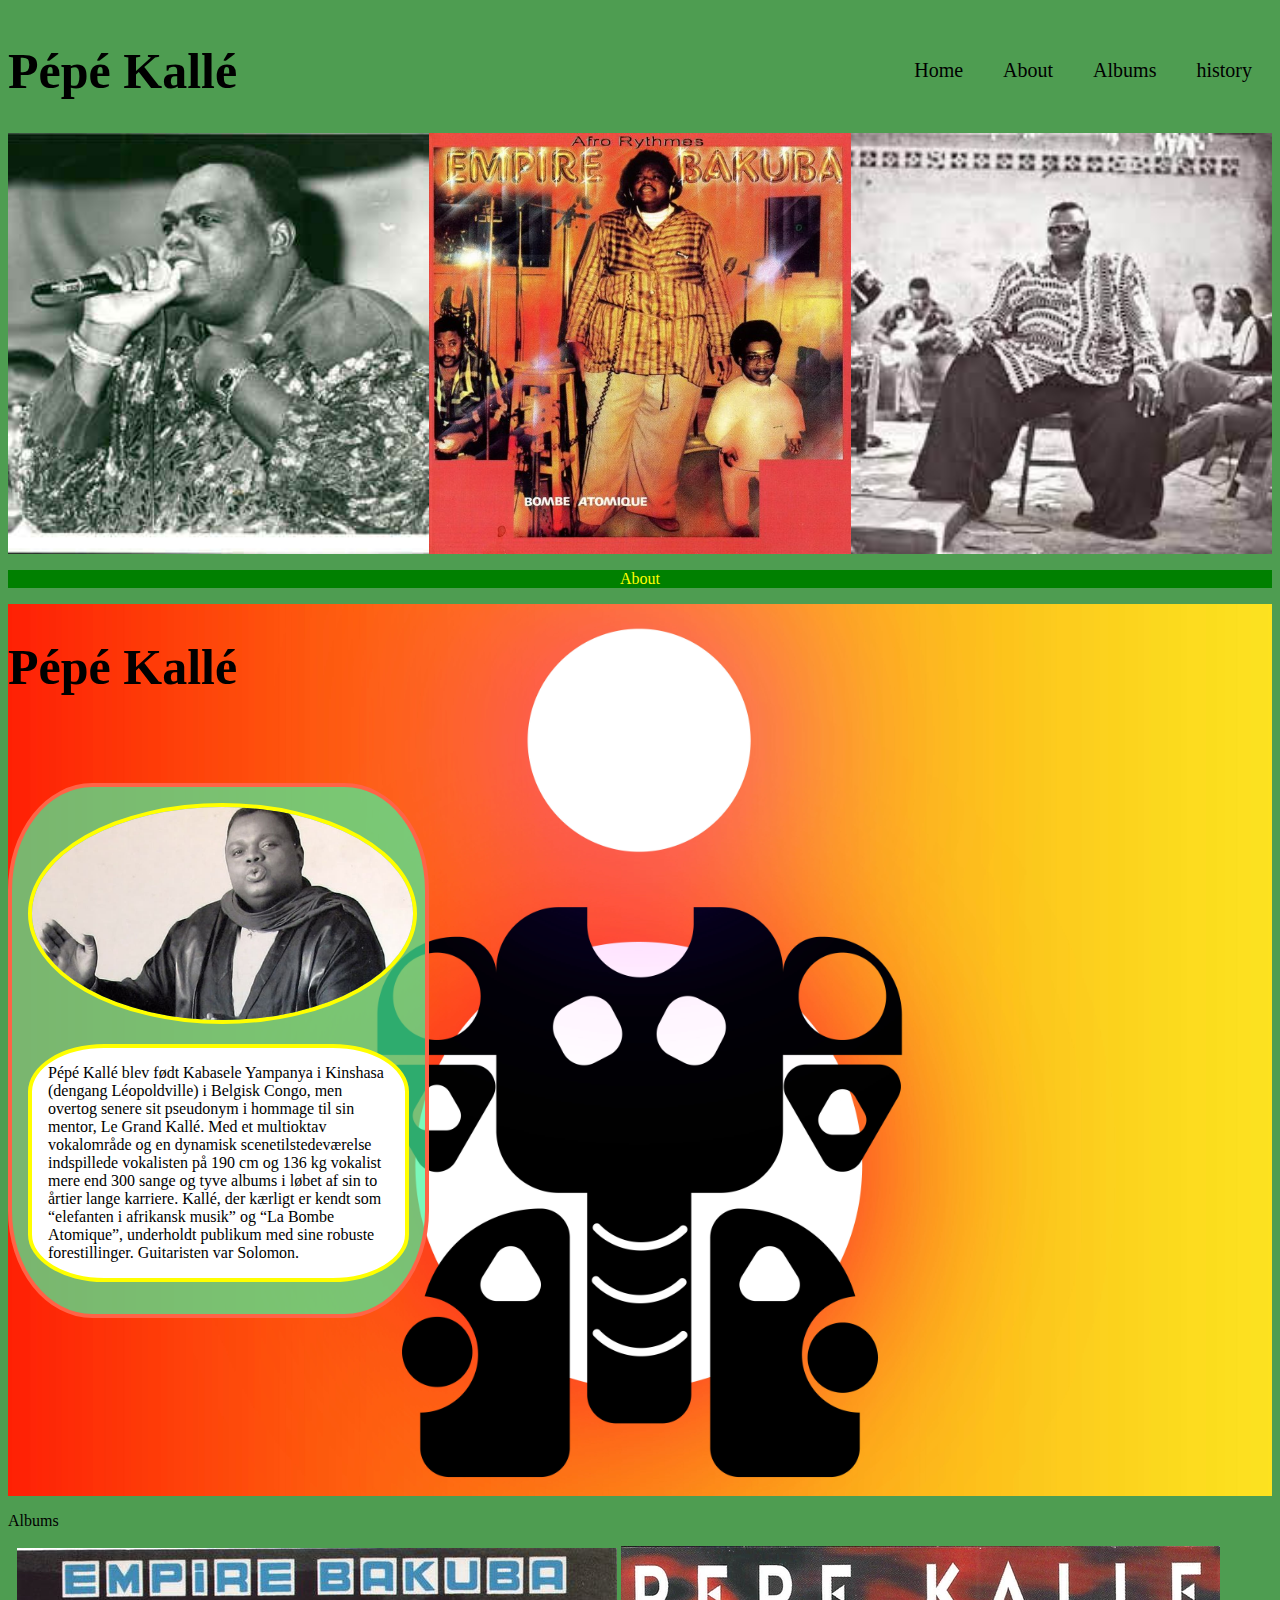
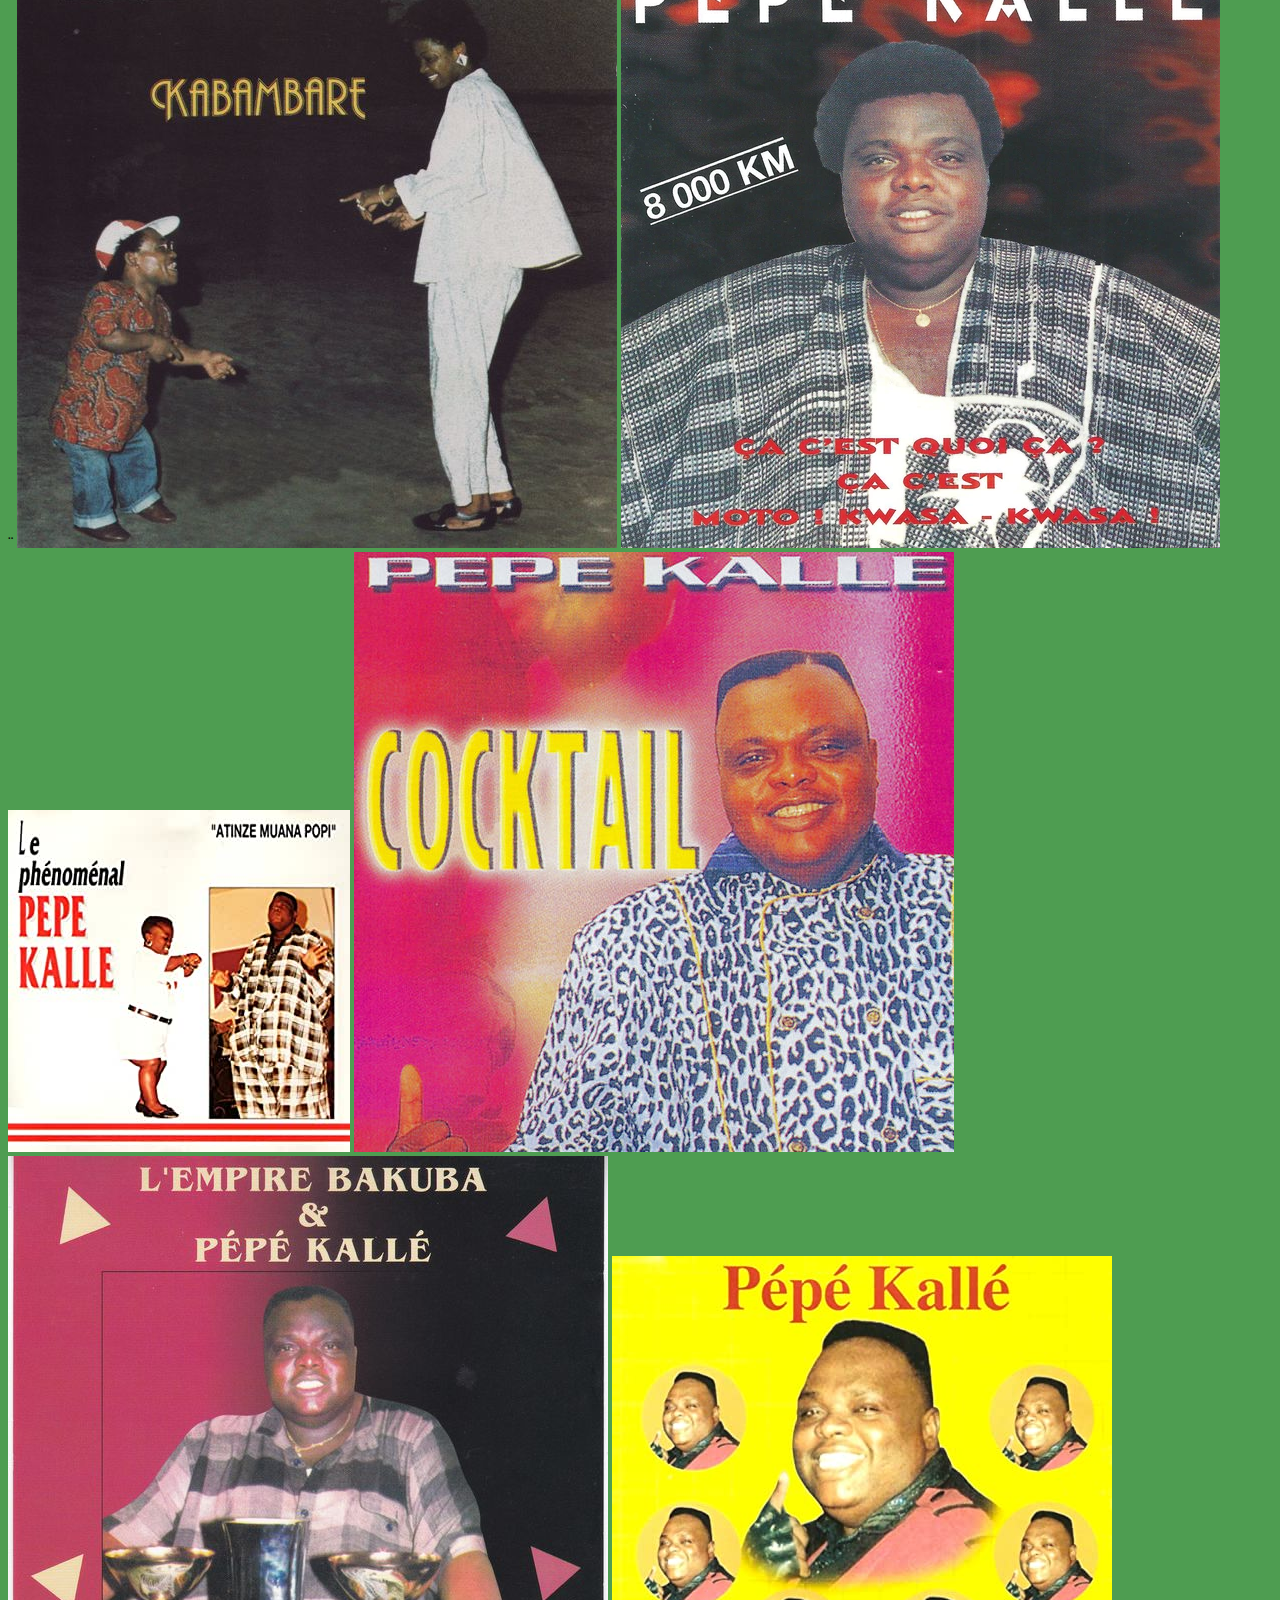
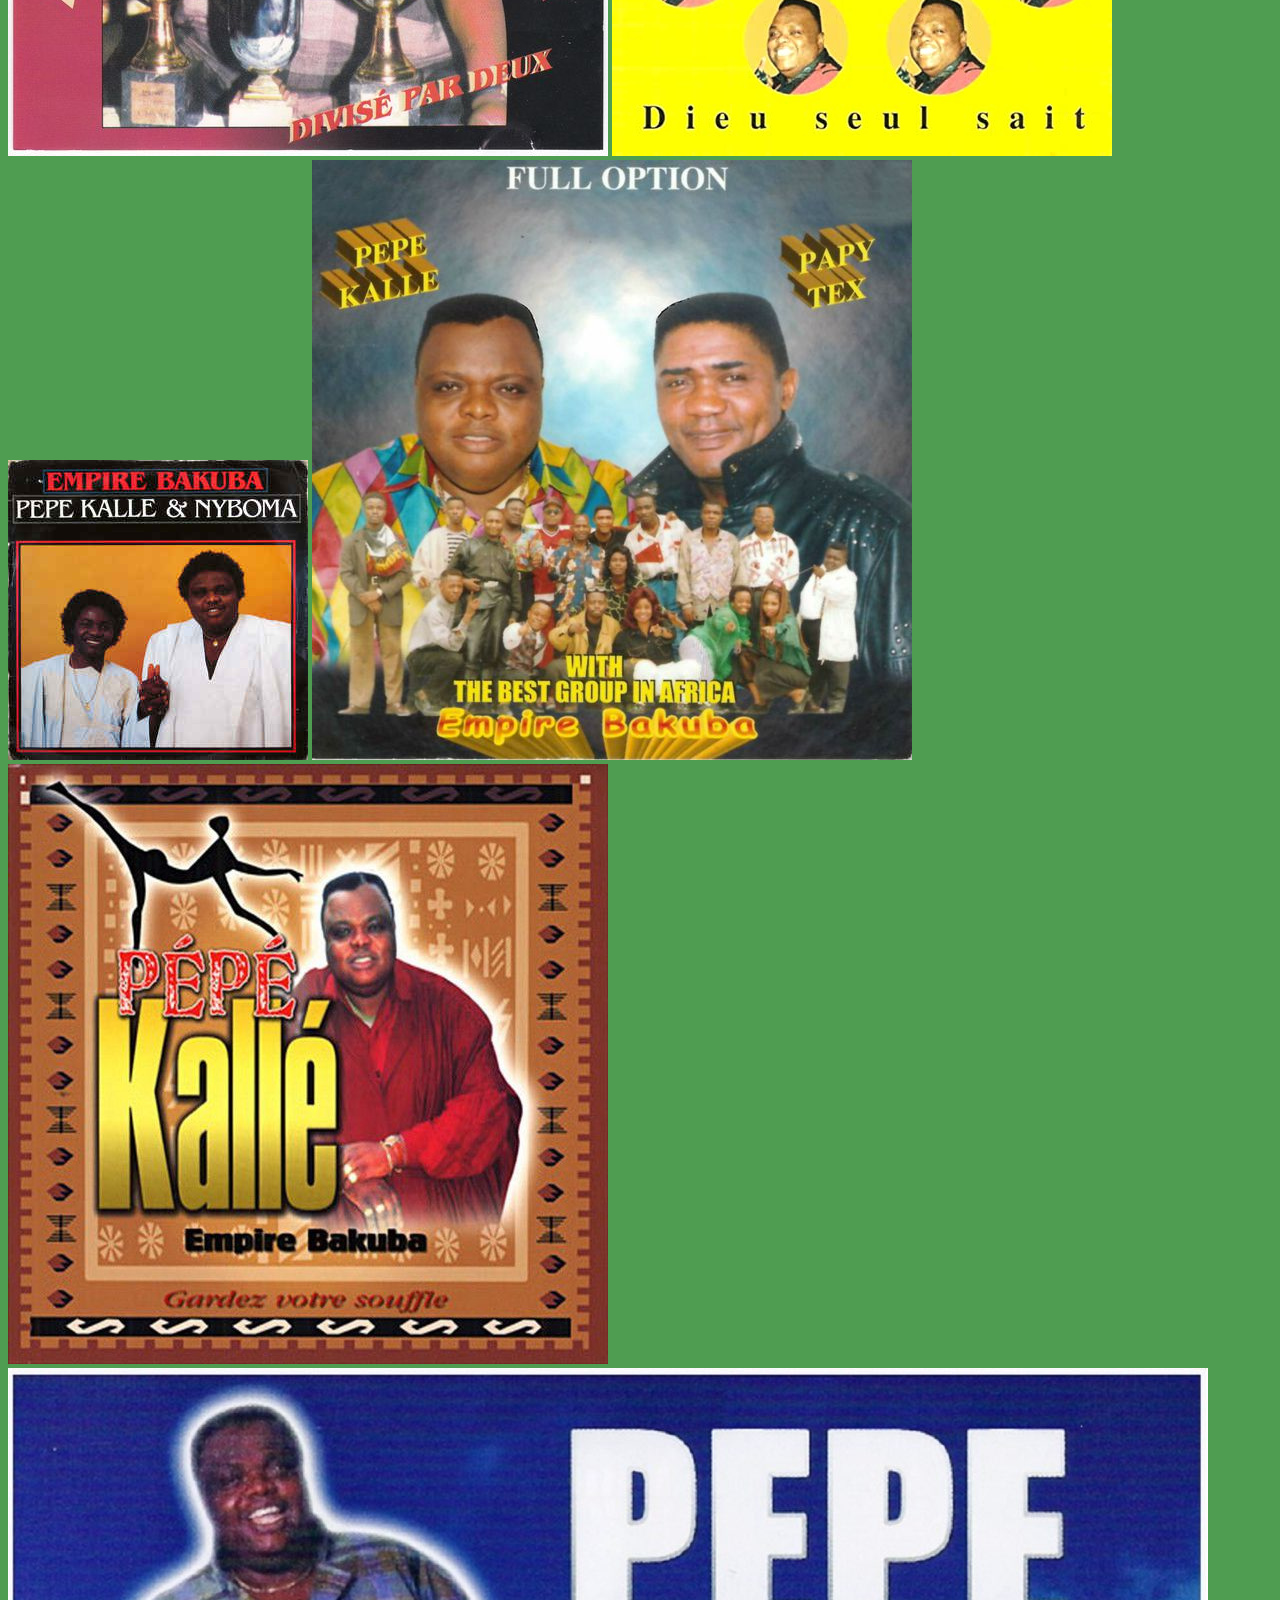
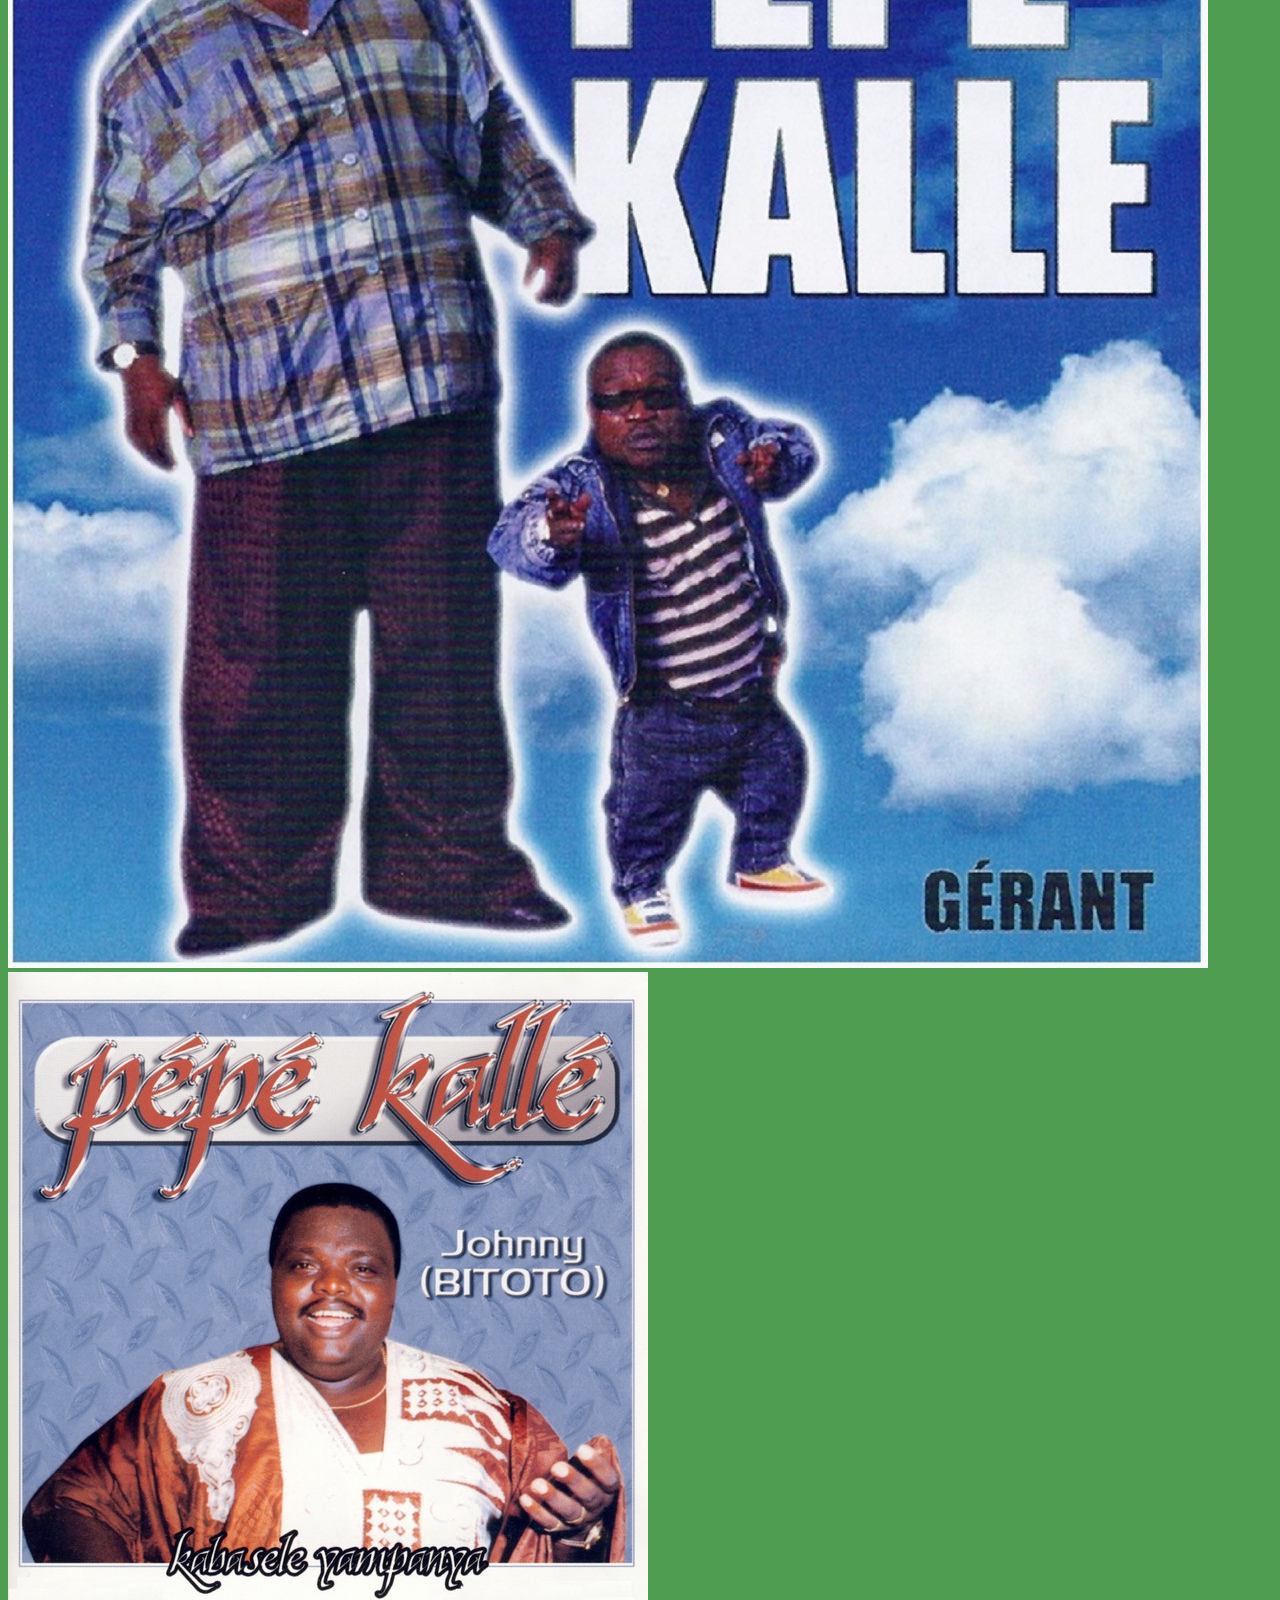
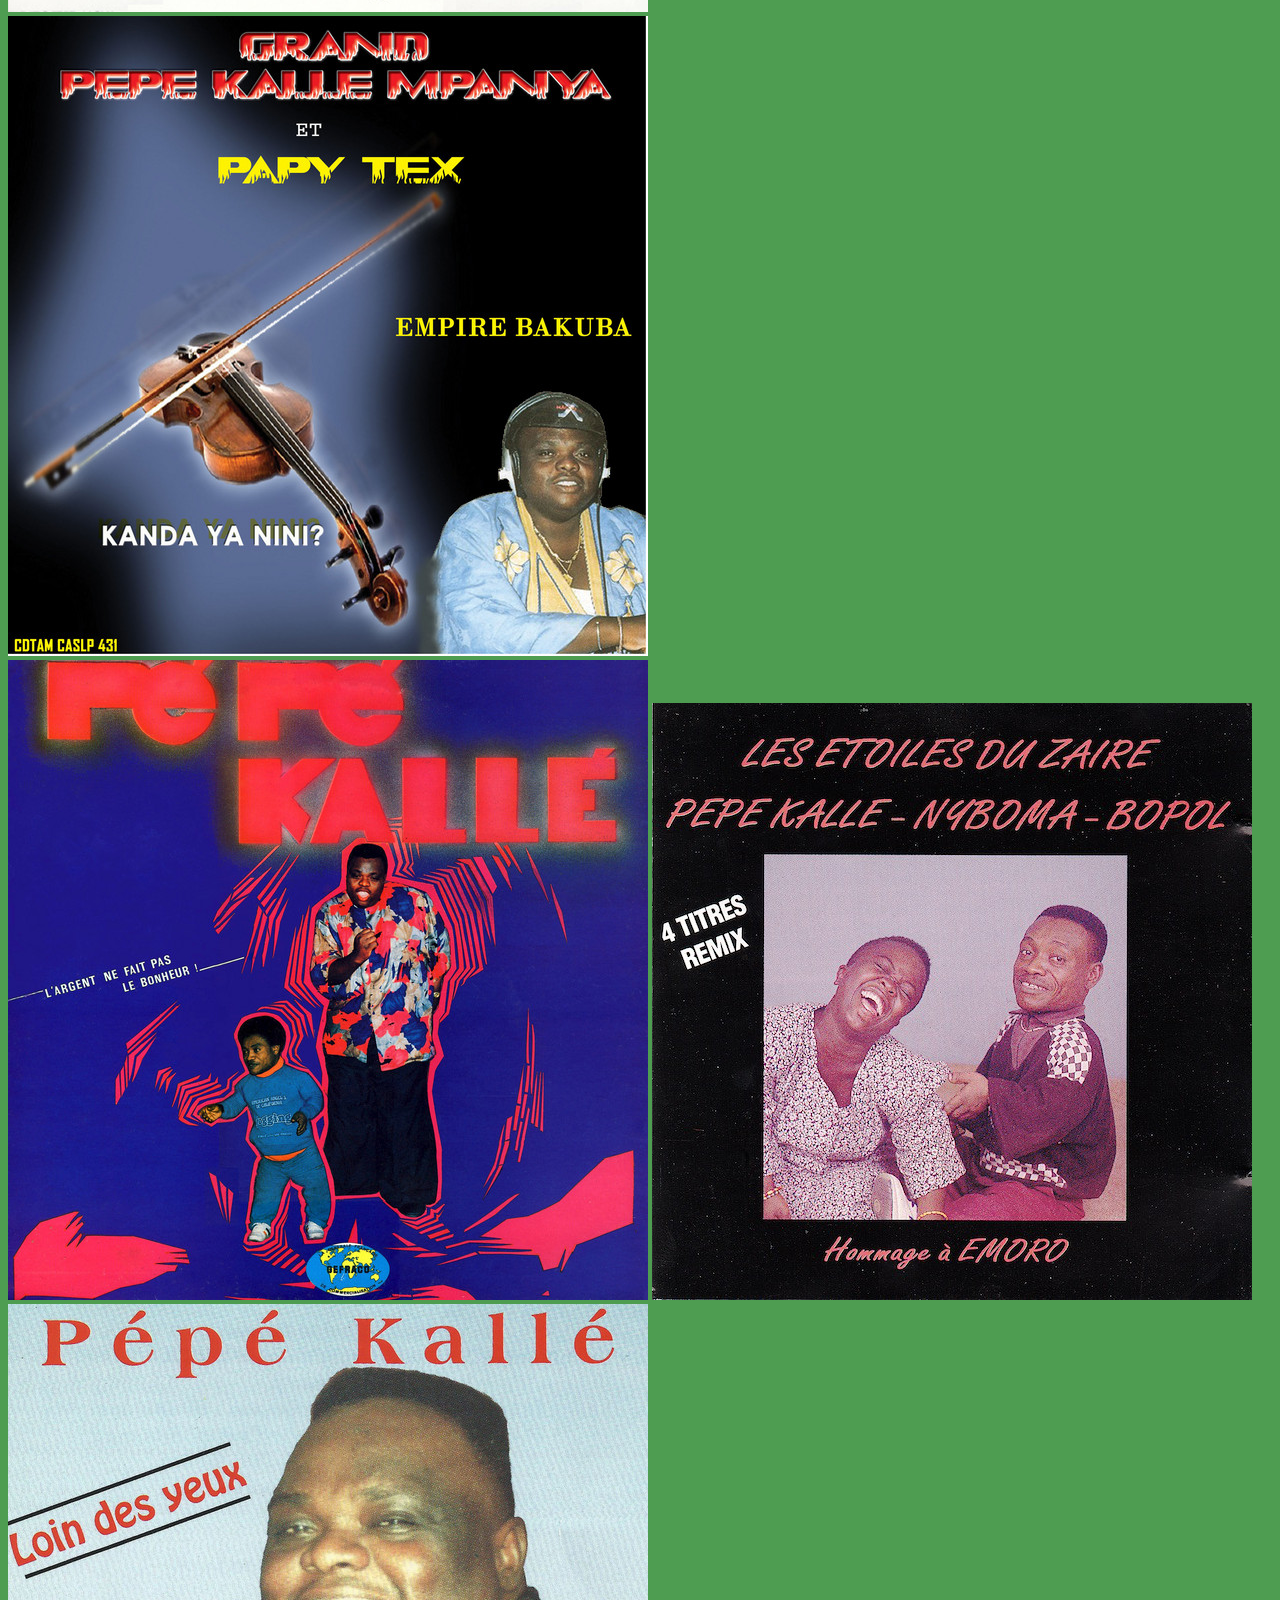
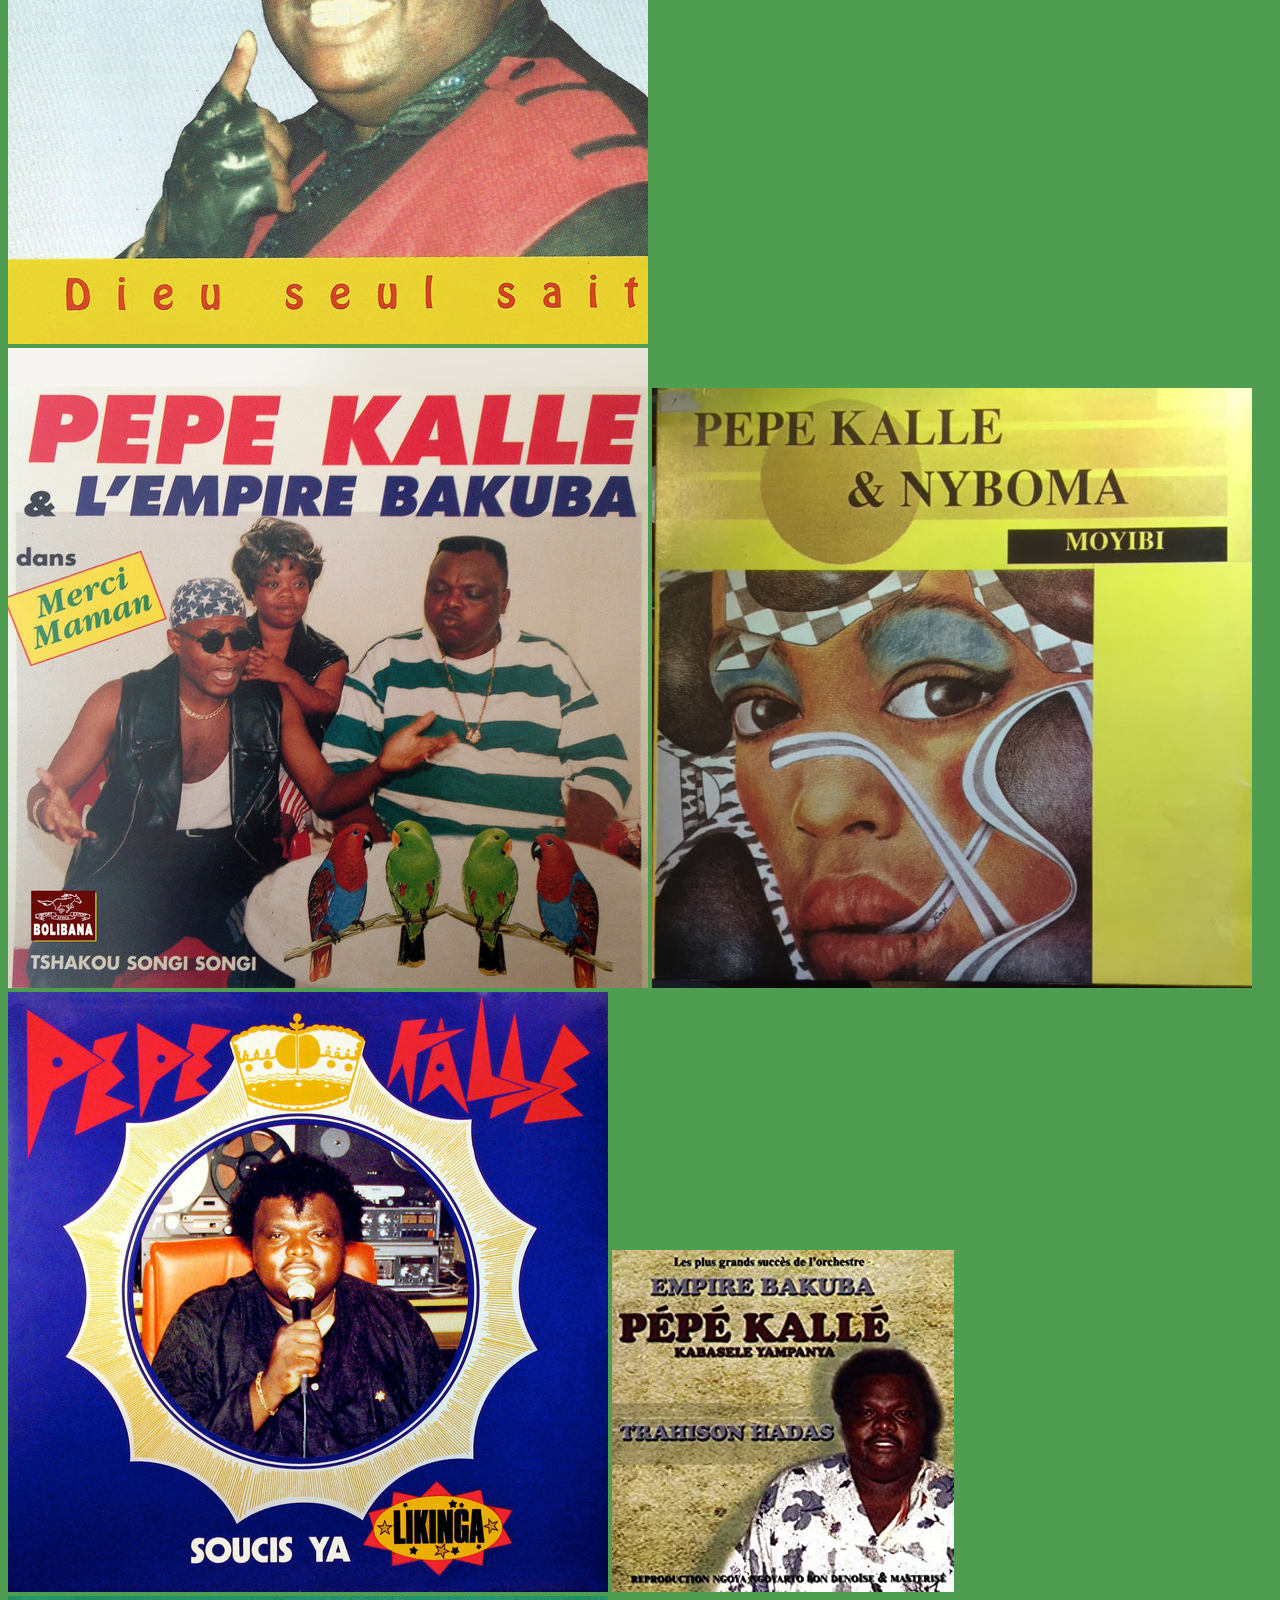
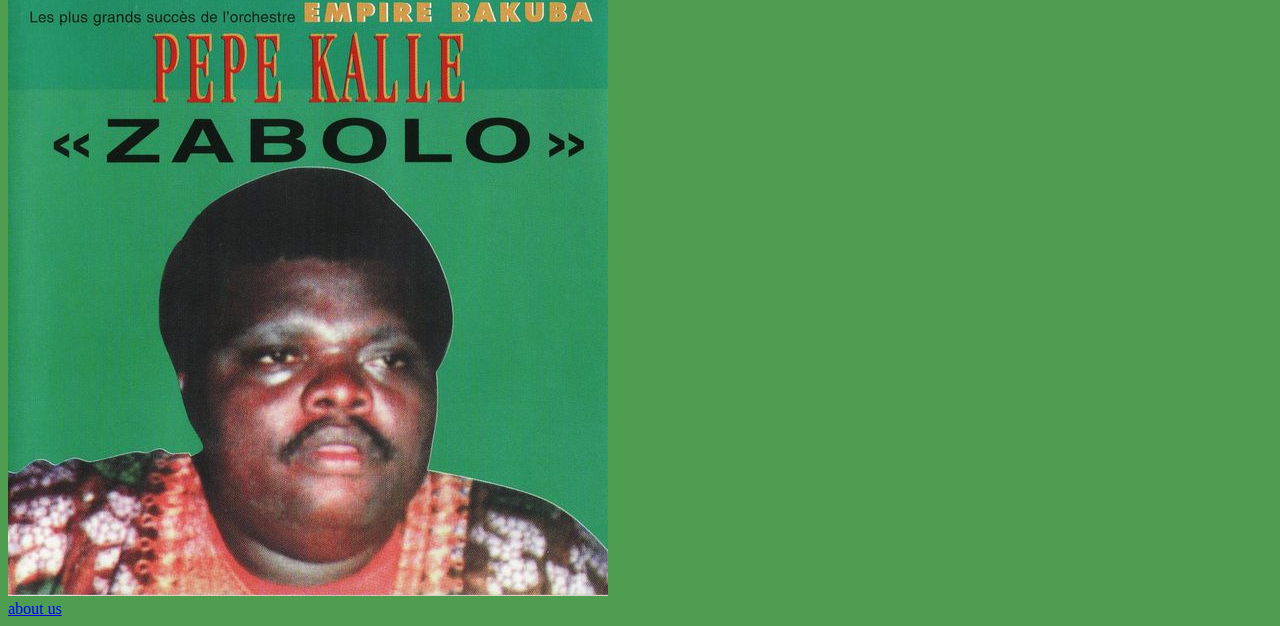
==== index.html @ 3def967c "About" ====
<!DOCTYPE html>
<html lang="en">
<head>
    <meta charset="UTF-8">
    <meta http-equiv="X-UA-Compatible" content="IE=edge">
    <meta name="viewport" content="width=device-width, initial-scale=1.0">
    <link rel="stylesheet" href="aboutstyle.css">
    <title>Document</title>
    <link rel="stylesheet" href="pepe.css">
    <link rel="stylesheet" href="header.css">
</head>


<body>
    <header class="boxed">
        <section class="header-nav-text">
            <h1>Pépé Kallé</h1>
            <nav>
                <a href="Home"> Home</a> 
                <a href="About">About</a>
                <a href="Albums">Albums</a>
                <a href="history">history</a>
            </nav>
        </section>    
    <section class="header-pictures">
            <img class="header-pictures__picture" src="top1.jpg" alt="pepe kalle">
            <img class="header-pictures__picture" src="top2.jpeg" alt="pepe kalle">
            <img class="header-pictures__picture" src="top3.jpeg" alt="">
    </section>
    </header>  

    <section class="about-line">
        <p>About</p>
    </section>
    
    <section class="about-content">   
        <h1 class="pepekalleh1">Pépé Kallé</h1>
        <section class="info-card">
            <img src="about.jpeg" alt="pepe-about-img" class="pepe-about-image">
            <p class="pepe-info">Pépé Kallé blev født Kabasele Yampanya i Kinshasa (dengang Léopoldville) i Belgisk Congo, men overtog senere sit pseudonym i hommage til sin mentor, Le Grand Kallé. Med et multioktav vokalområde og en dynamisk scenetilstedeværelse indspillede vokalisten på 190 cm og 136 kg vokalist mere end 300 sange og tyve albums i løbet af sin to årtier lange karriere. Kallé, der kærligt er kendt som “elefanten i afrikansk musik” og “La Bombe Atomique”, underholdt publikum med sine robuste forestillinger. Guitaristen var Solomon. </p>
        </section>
    </section>    

    <section class="album-line">
        <p>Albums</p>
    </section>

    <section class="album-covers">¨
            <img src="albume1.jpg" alt="">
            <img src="albume2.webp" alt="">
            <img src="albume3.jpg" alt="">
            <img src="albume4.jpg" alt="">
            <img src="albume5.jpg" alt="">
            <img src="albume6.jpg" alt="">
            <img src="albume7.jpg" alt="">
            <img src="albume8.jpg" alt="">
            <img src="albume9.jpg" alt="">
            <img src="albume10.jpg" alt="">
            <img src="albume11.jpg" alt="">
            <img src="albume12.jpg" alt="">
            <img src="albume13.jpg" alt="">
            <img src="albume14.jpg" alt="">
            <img src="albume15.jpg" alt="">
            <img src="albume16.jpg" alt="">
            <img src="albume17.jpg" alt="">
            <img src="albume18.jpg" alt="">
            <img src="albume19.jpg" alt="">
            <img src="albume20.jpg" alt="">
    </section>
    <footer>
        <a href="about us">about us </a>

    </footer>


</body>
</html>
---- aboutstyle.css ----
.about__pepe {

}
.about-line {
    background-color: green;
    color: yellow;
    text-align: center;
}
.pepe-about-image {
    max-width: 100%;
    border-radius: 55%;
    border: 4px solid yellow;
}
.about-content {
    background-image: url(backgroundimages/Elephantbg.jpg);
    max-width: 100%;
    background-color: #4E9D51;
    background-position: center;
    background-size: cover;
    display: grid;
    grid-template-columns: 2fr 1fr 1fr 2fr;
    grid-template-rows: 1fr 3fr 1fr;
}
.pepe-info {
    background-color: white;
    border-radius: 20%;
    border: 4px solid yellow;
    padding: 1em;
}
.pepekalleh1 {
    grid-column: 1;
    grid-row: 1;
}
.info-card {
    padding: 1em;
    grid-column: 1;
    grid-row: 2;
    background-color: rgba(66, 245, 156, 0.7);
    border: 4px solid tomato;
    border-radius: 20%;
}
---- pepe.css ----
h1{
    font-family:fantasy; 
    font-size: 50px;   
}
header a{
    text-decoration: none;
    color: black;
    font-family: fantasy;
    text-align: top;
    
}



nav{
    text-decoration: none;
    color: black;
    display: flex;
    flex-direction: row;
    justify-content: right;
    gap: 2em;
    padding: 1em;
    
}
a:hover{
    color: rgb(255, 230, 0);
    display: inline-block;
}

header{
    background-color: #4E9D51;
    /* padding-left: 4em;
    padding-right: 5em; */

}
body{
    background-color: #4E9D51;
}
---- header.css ----
.header-pictures {
    display: grid;
    grid-template-columns: 1fr 1fr 1fr;
}

.header-pictures__picture {
    max-width: 100%;
    width: 100%;
}

.header-nav-text{
    display:grid;
    grid-template-columns: 1fr 1fr 1fr;
    grid-template-rows: 2fr;



}


nav{
    grid-row: 1;
    grid-column: 3;
    display: flex;
    gap: 2em;
    align-items: center;
    font-size: 20px;

}
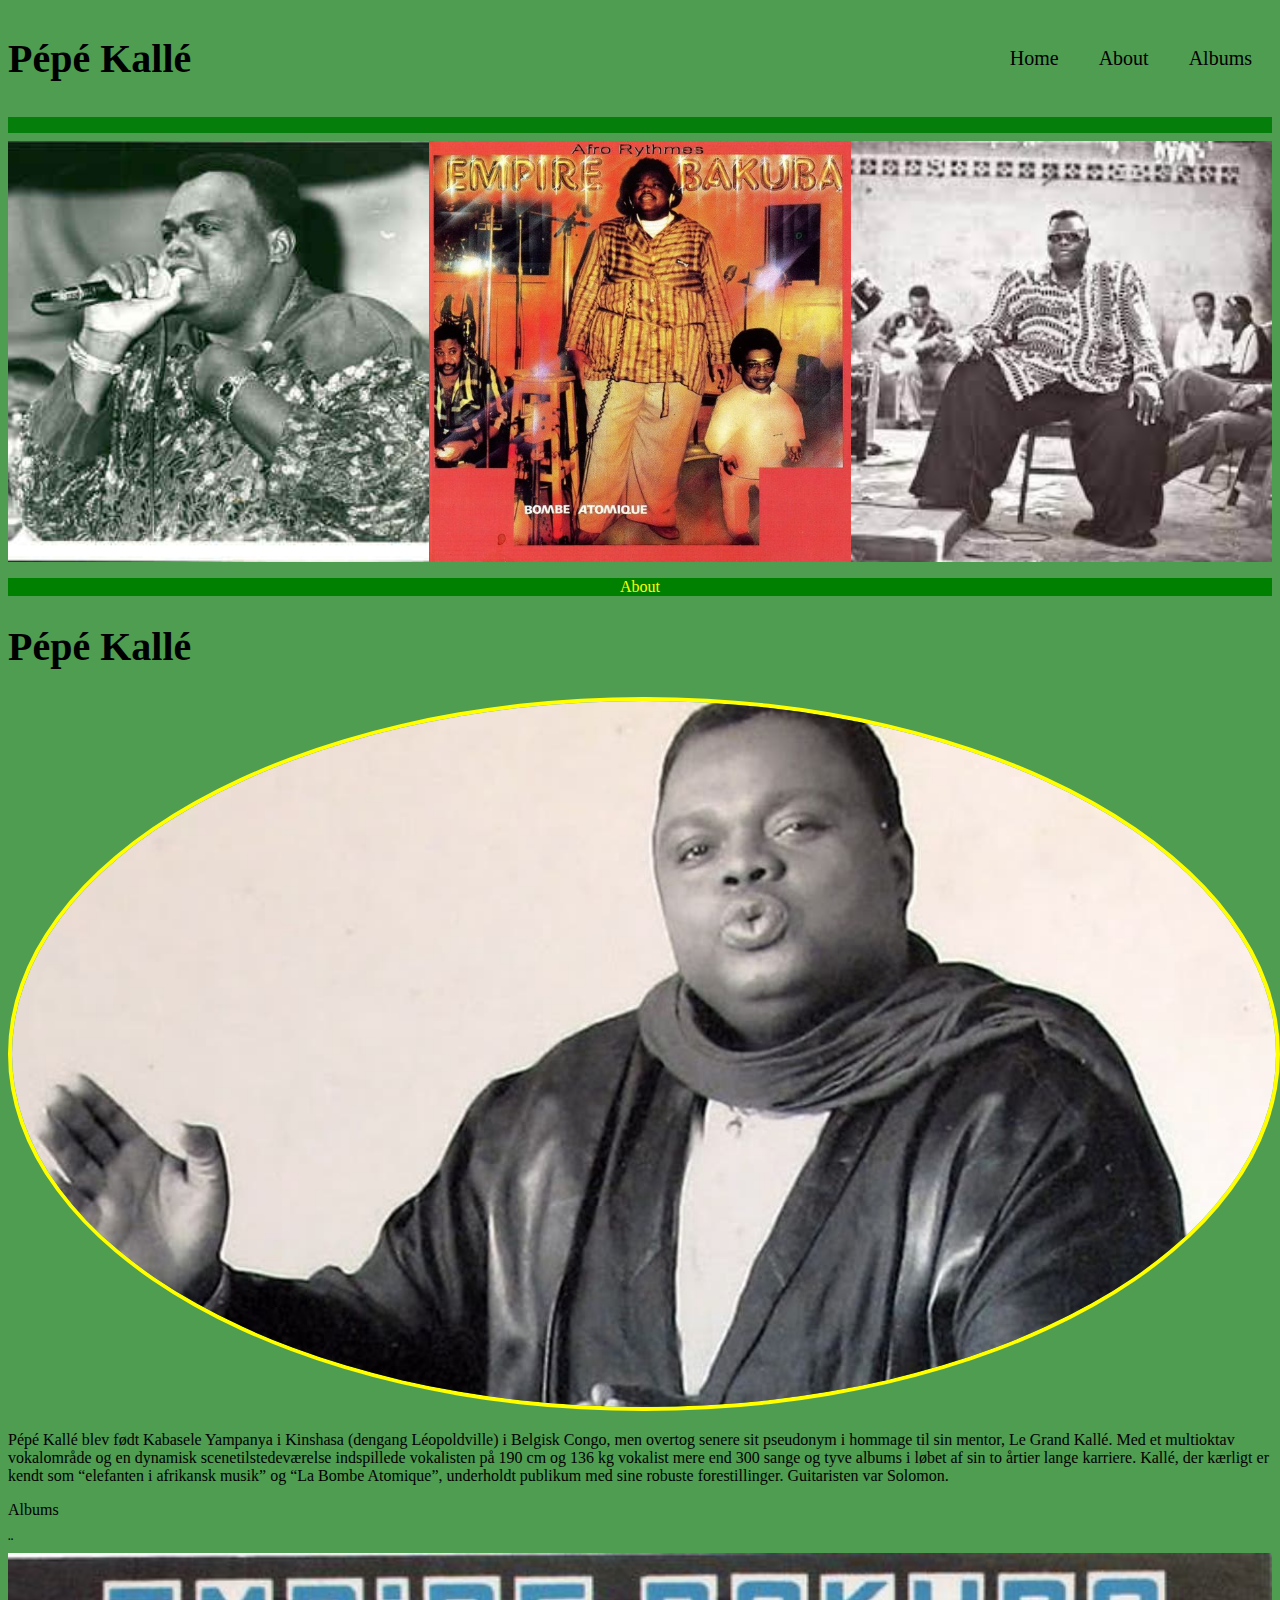
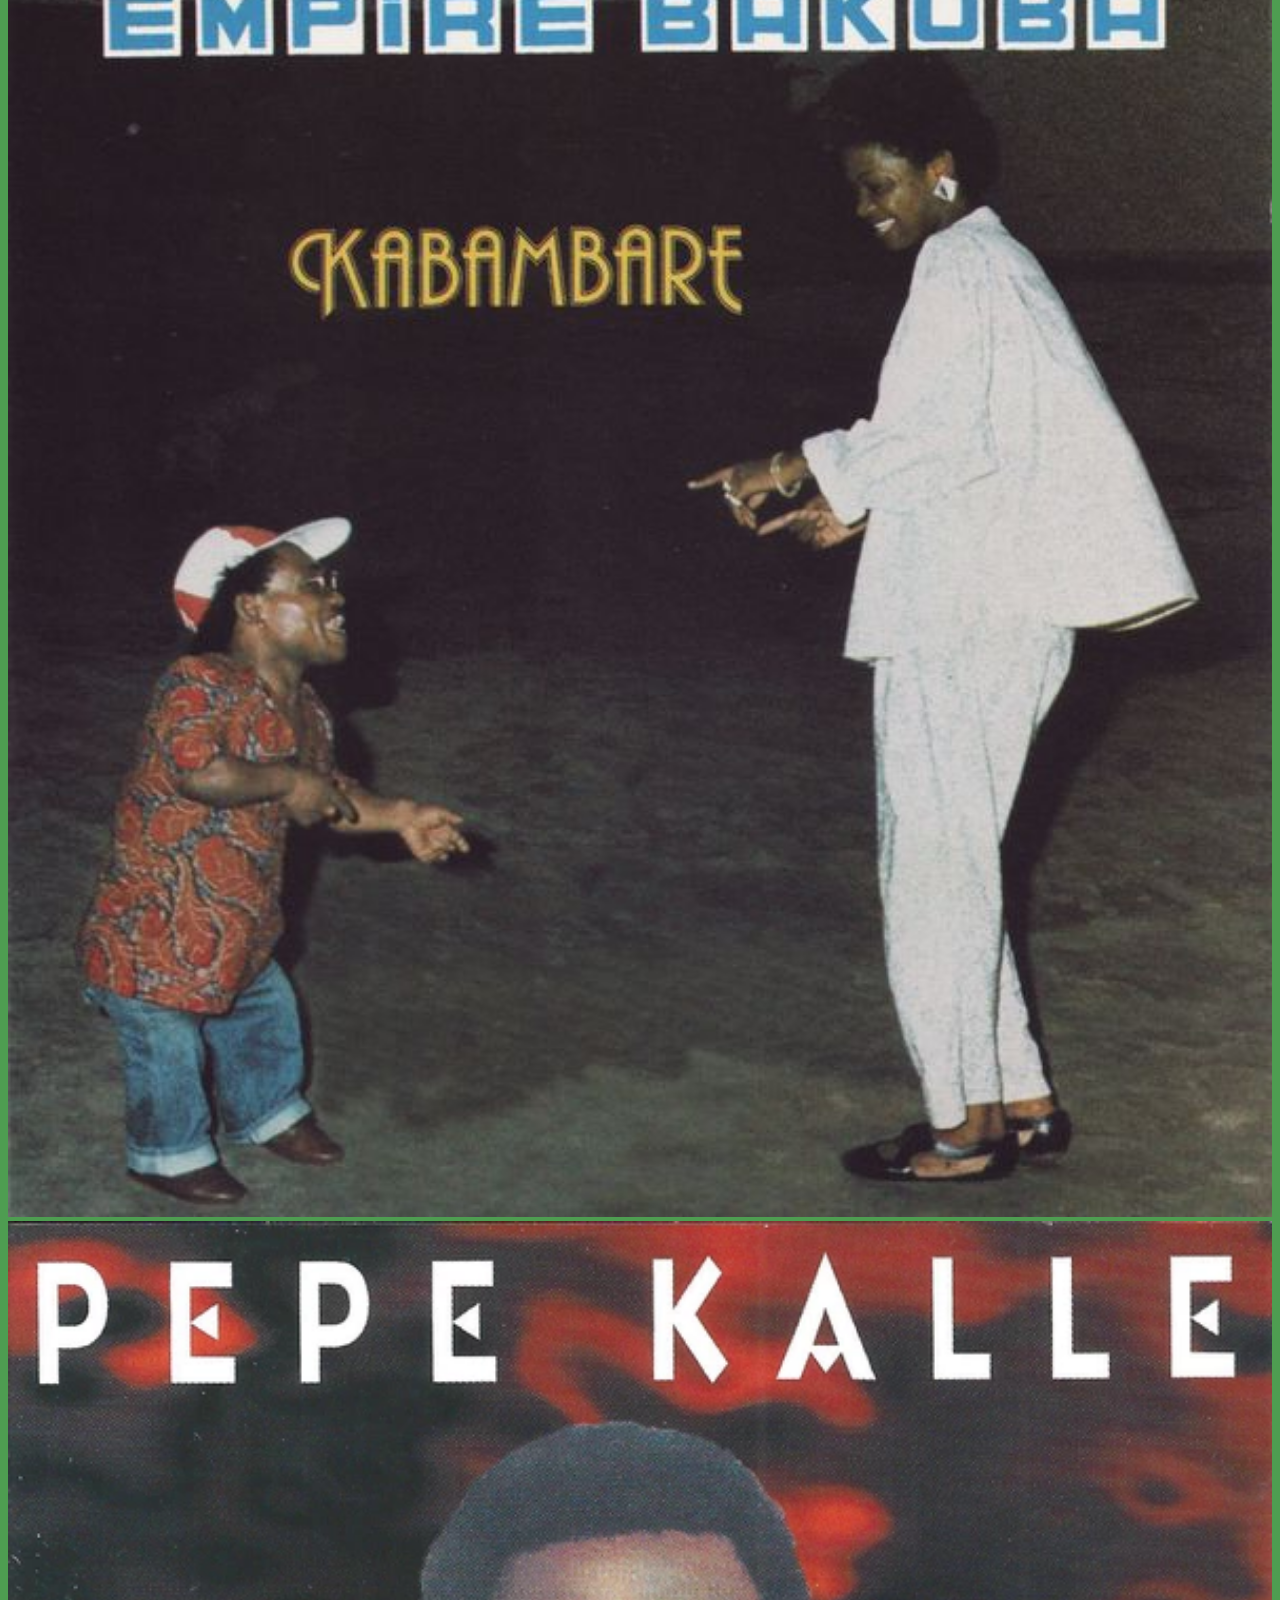
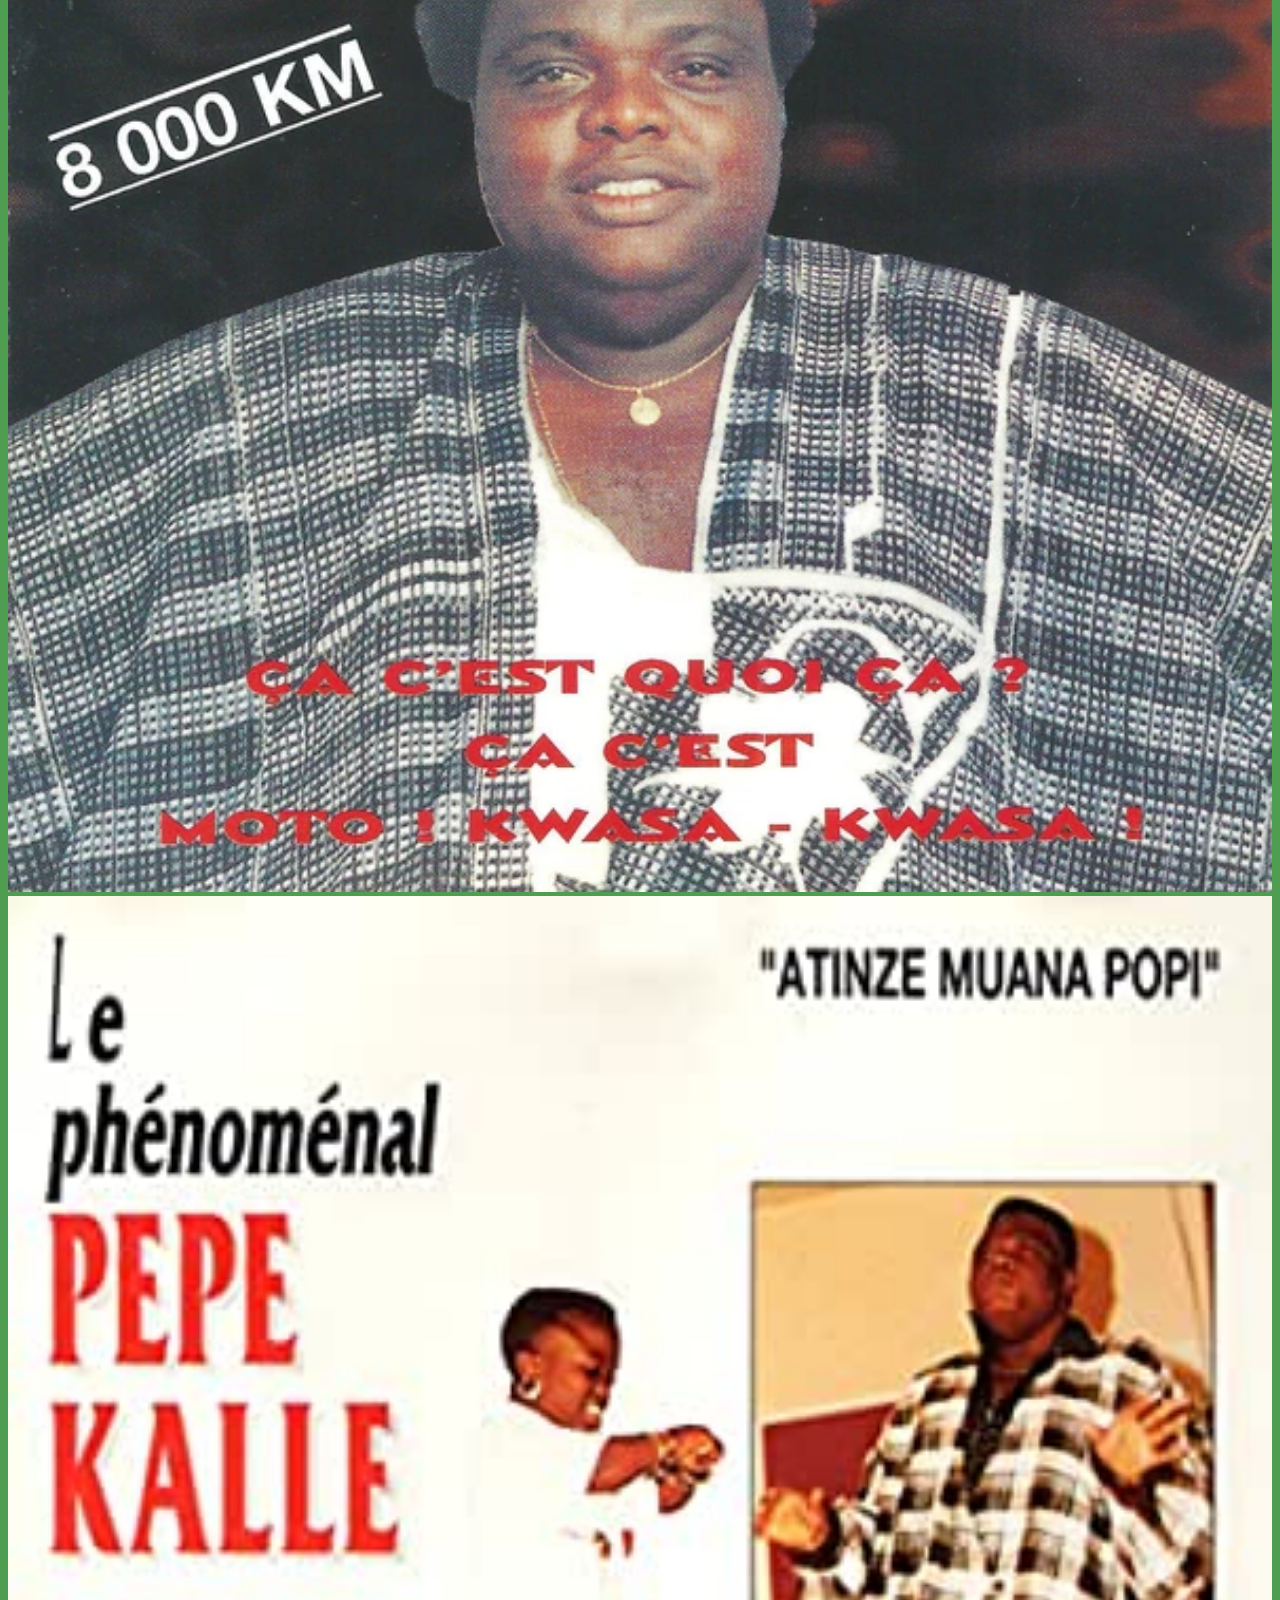
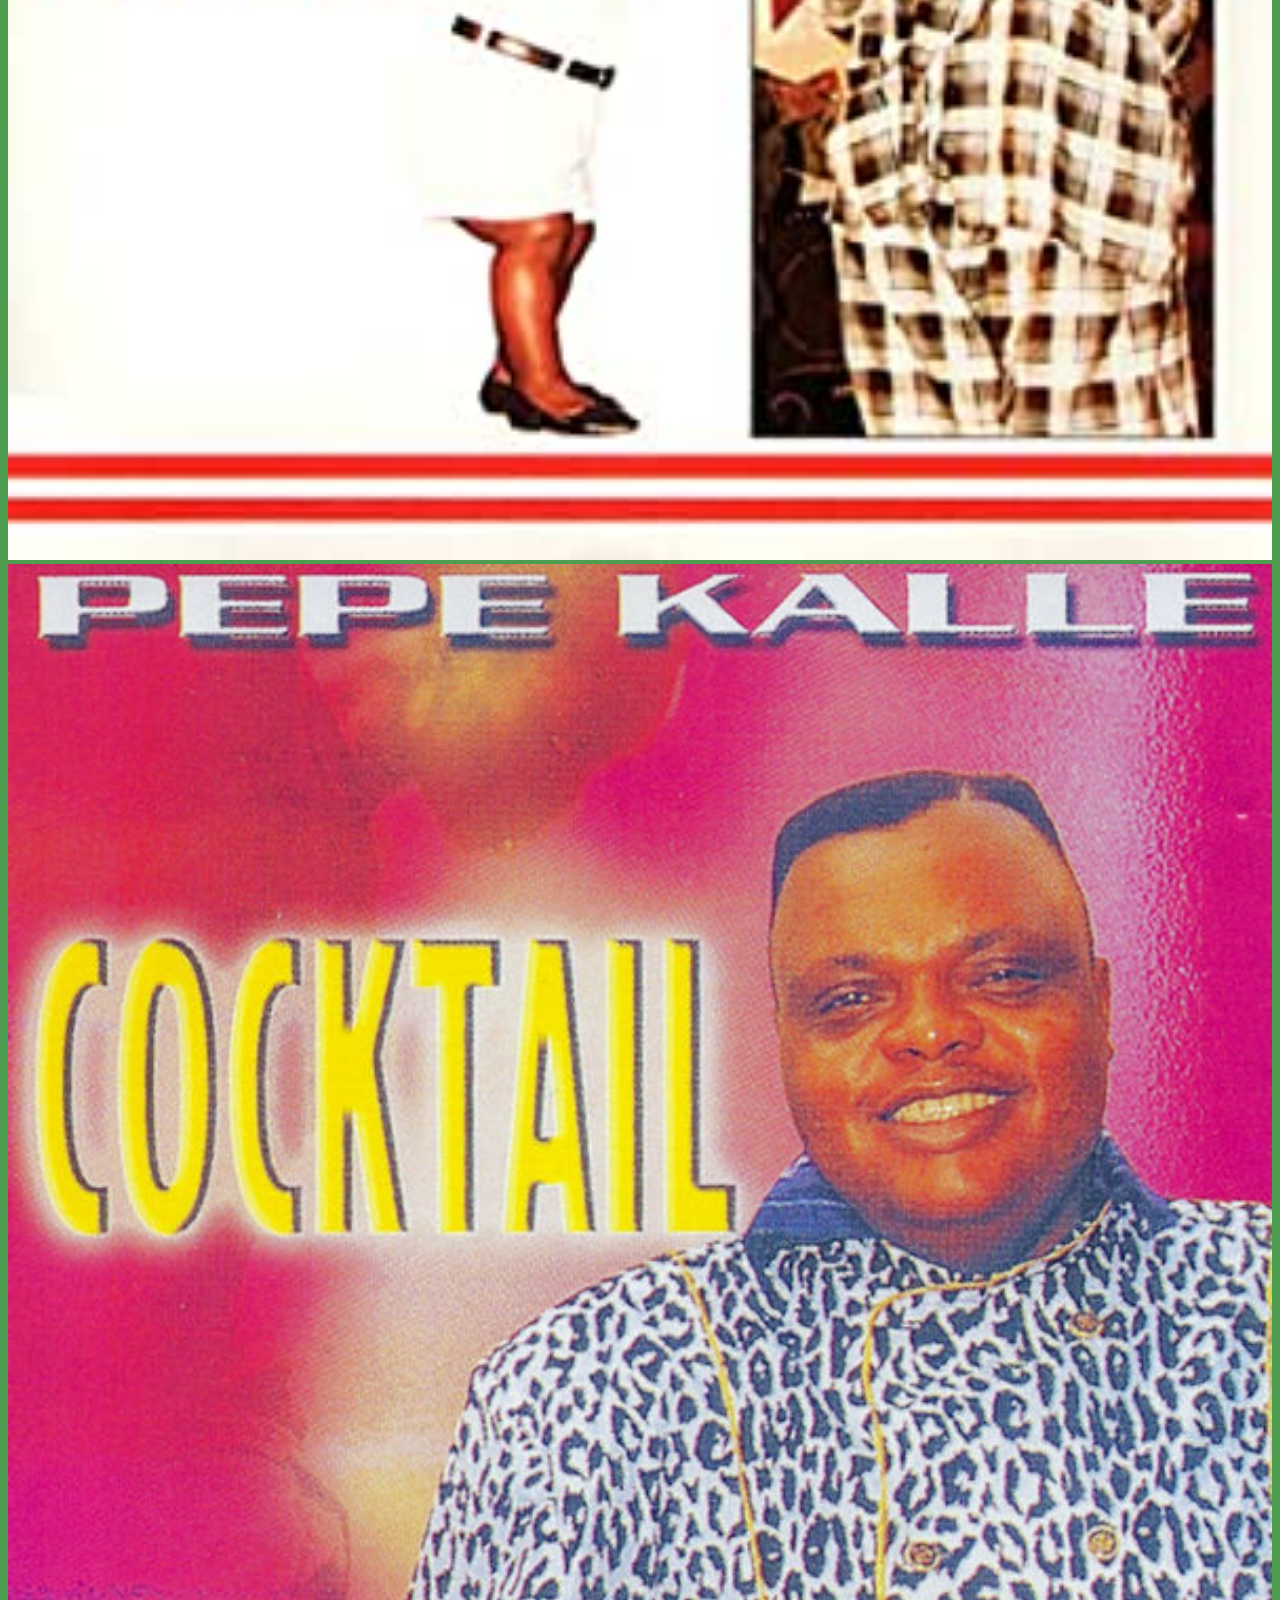
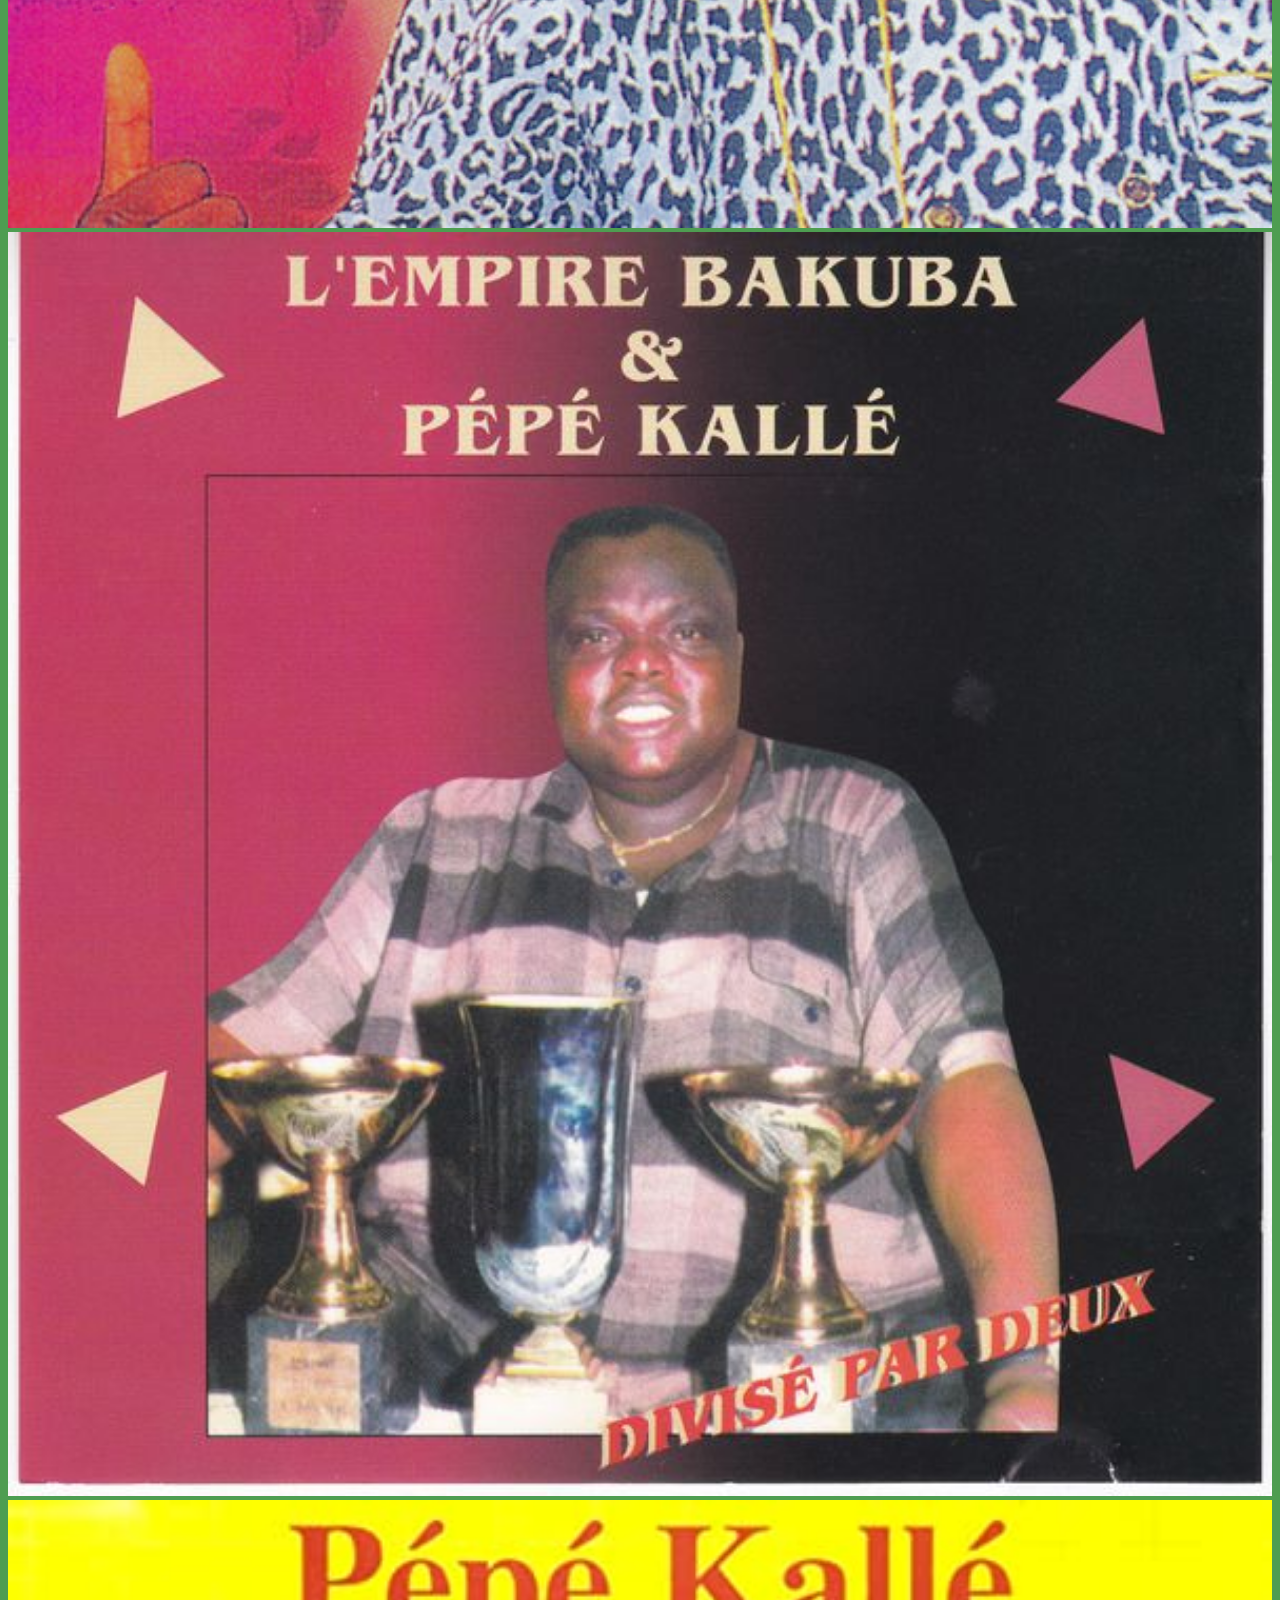
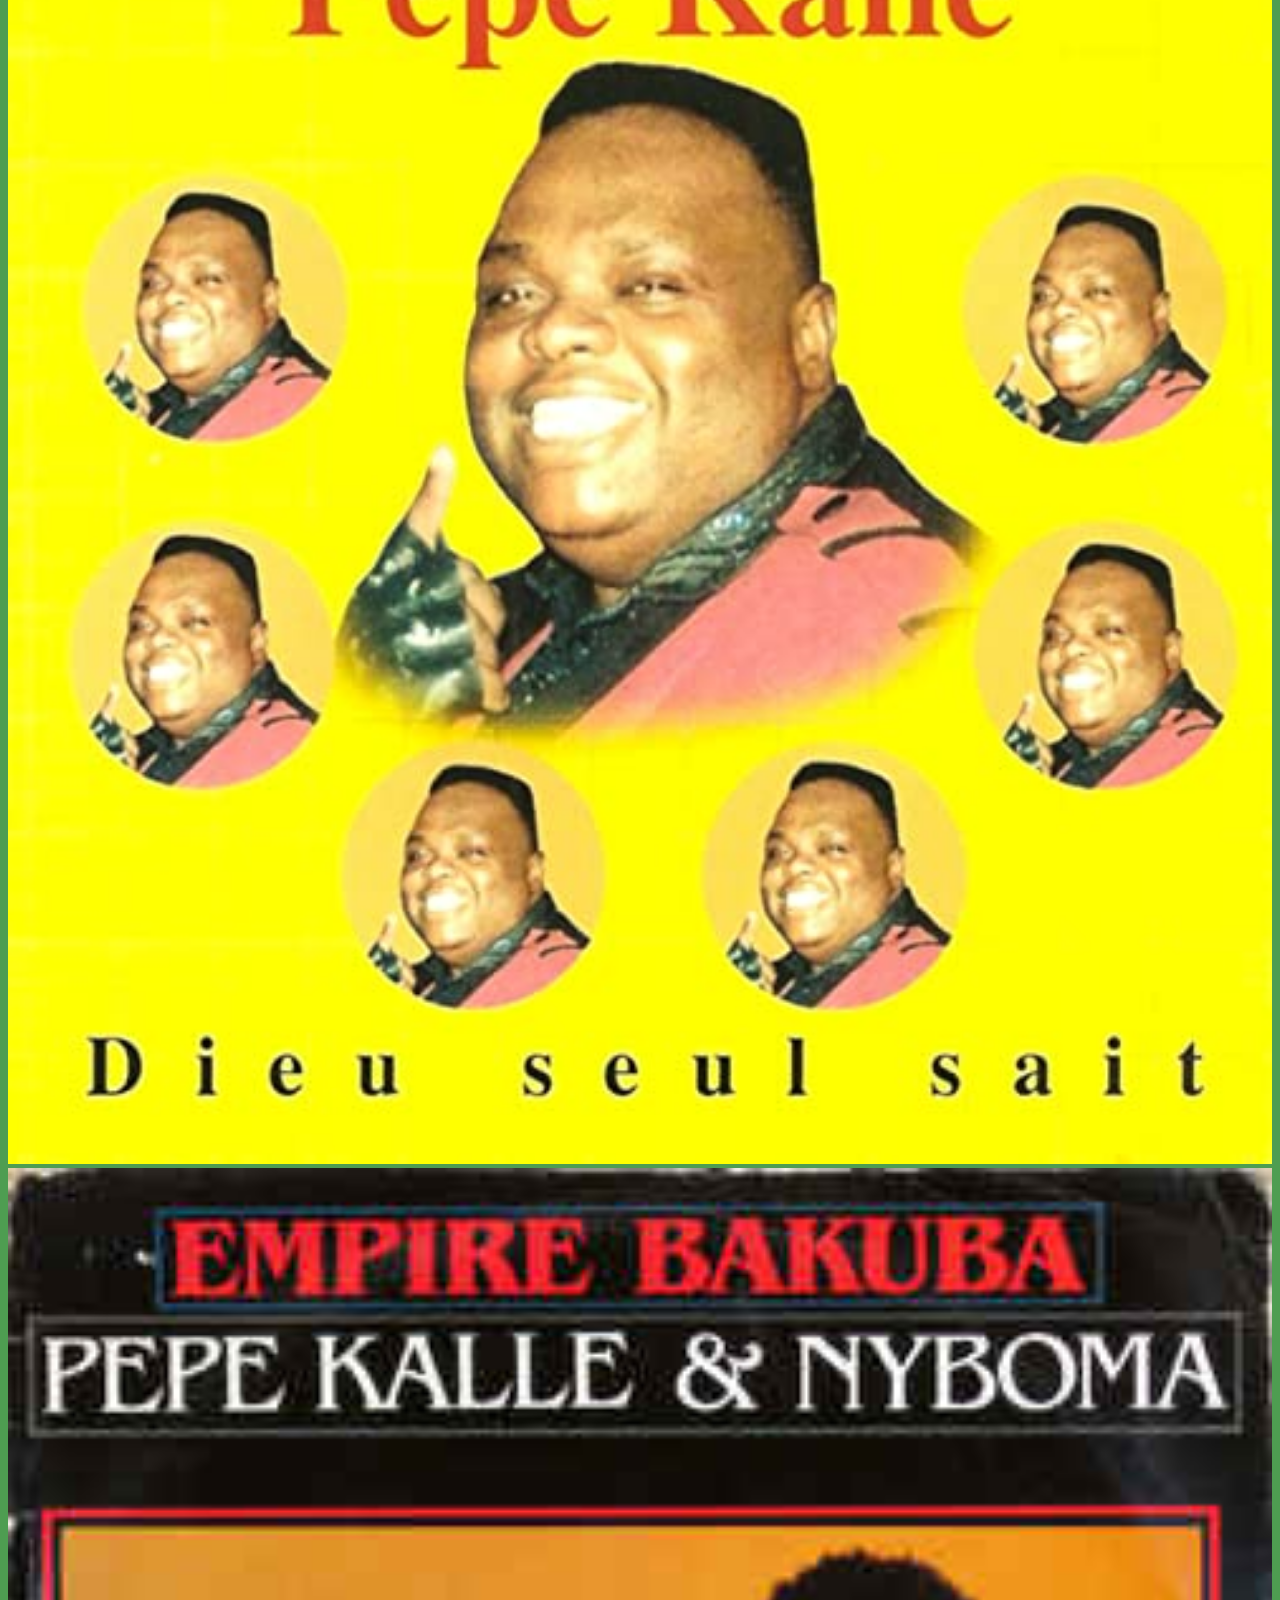
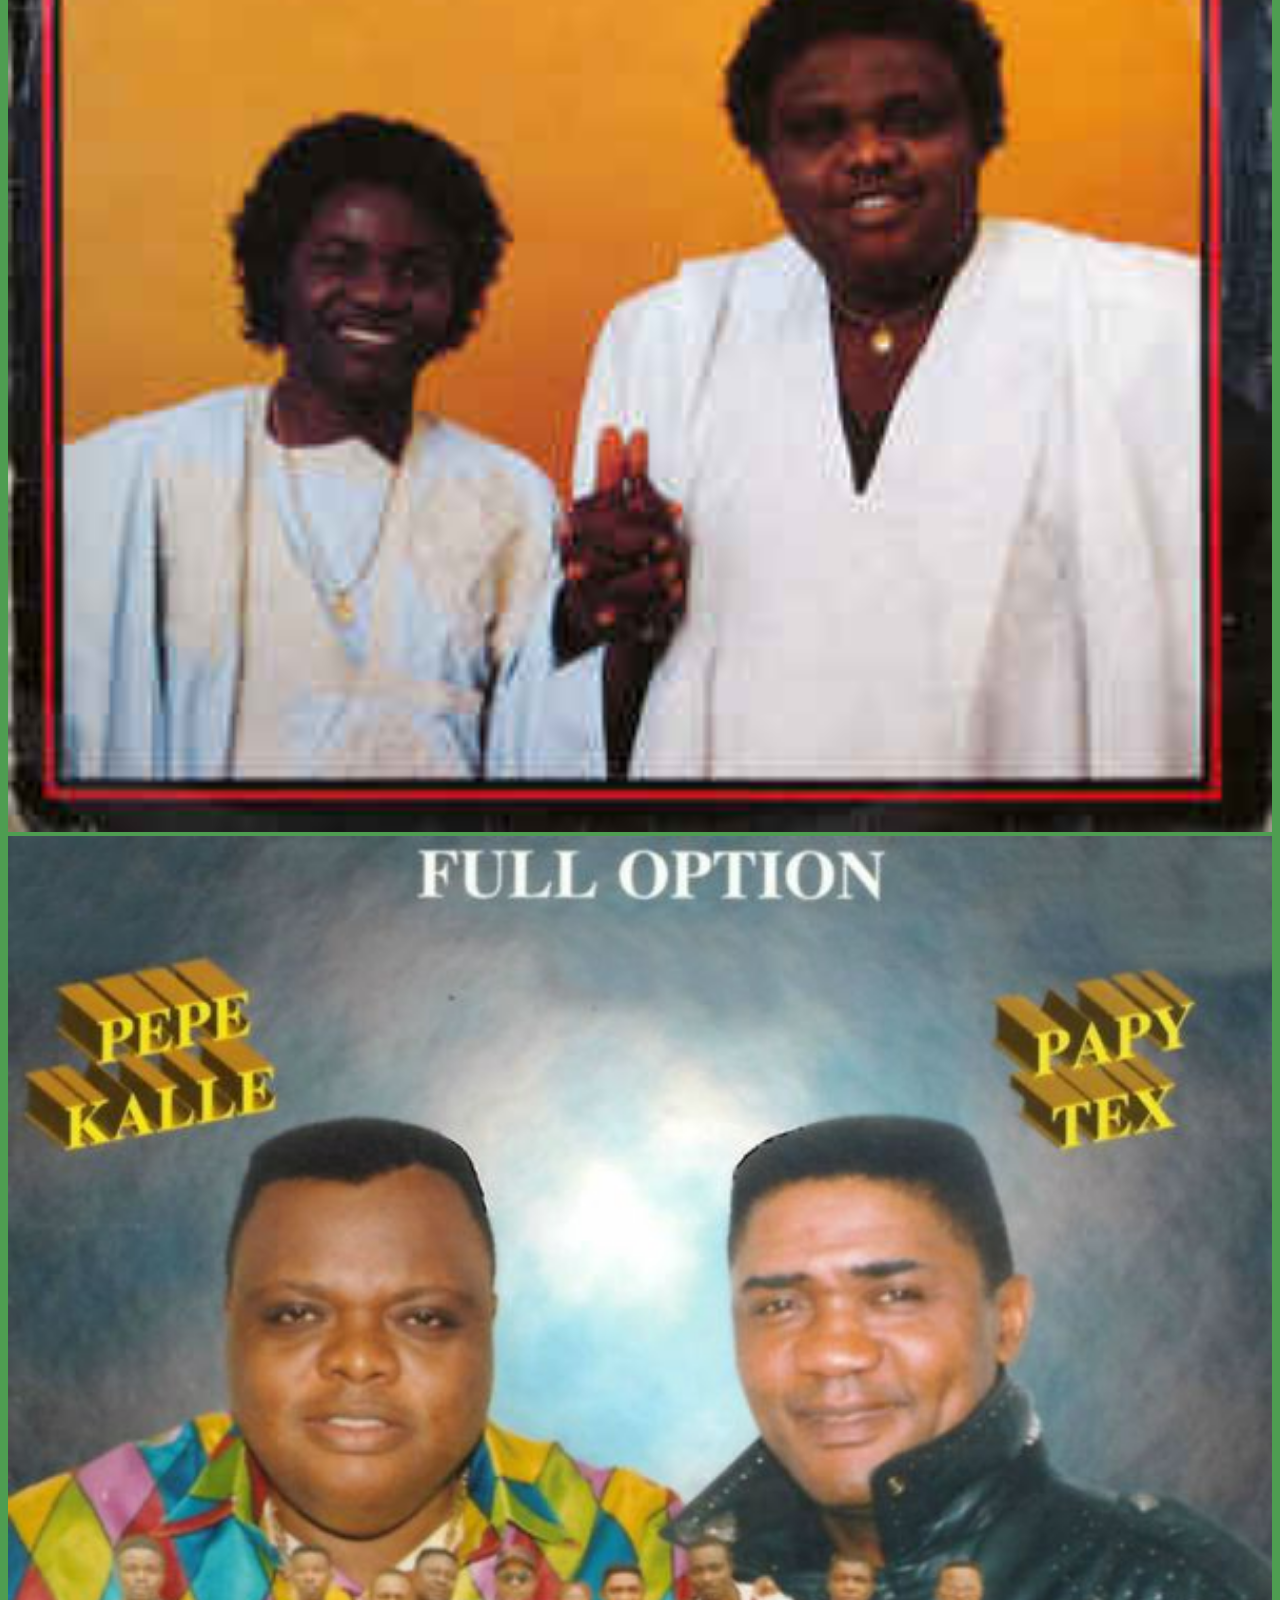
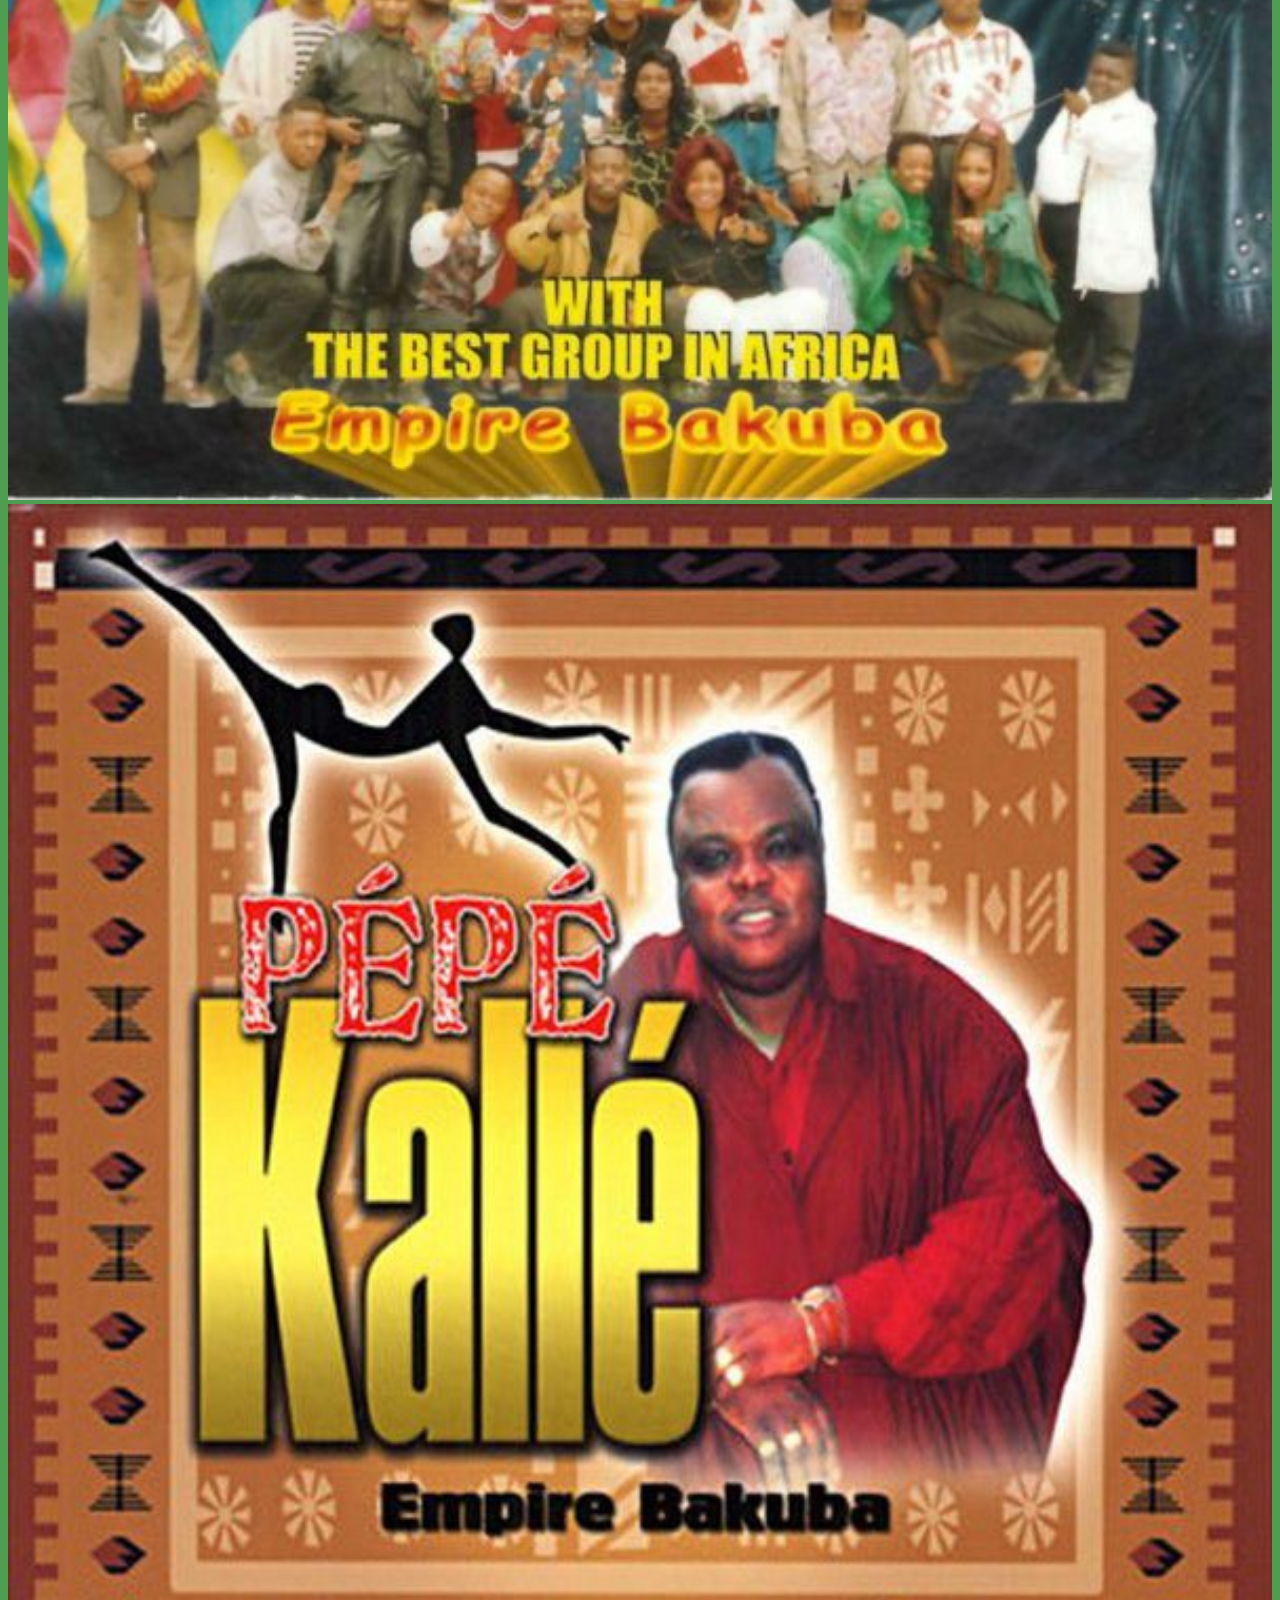
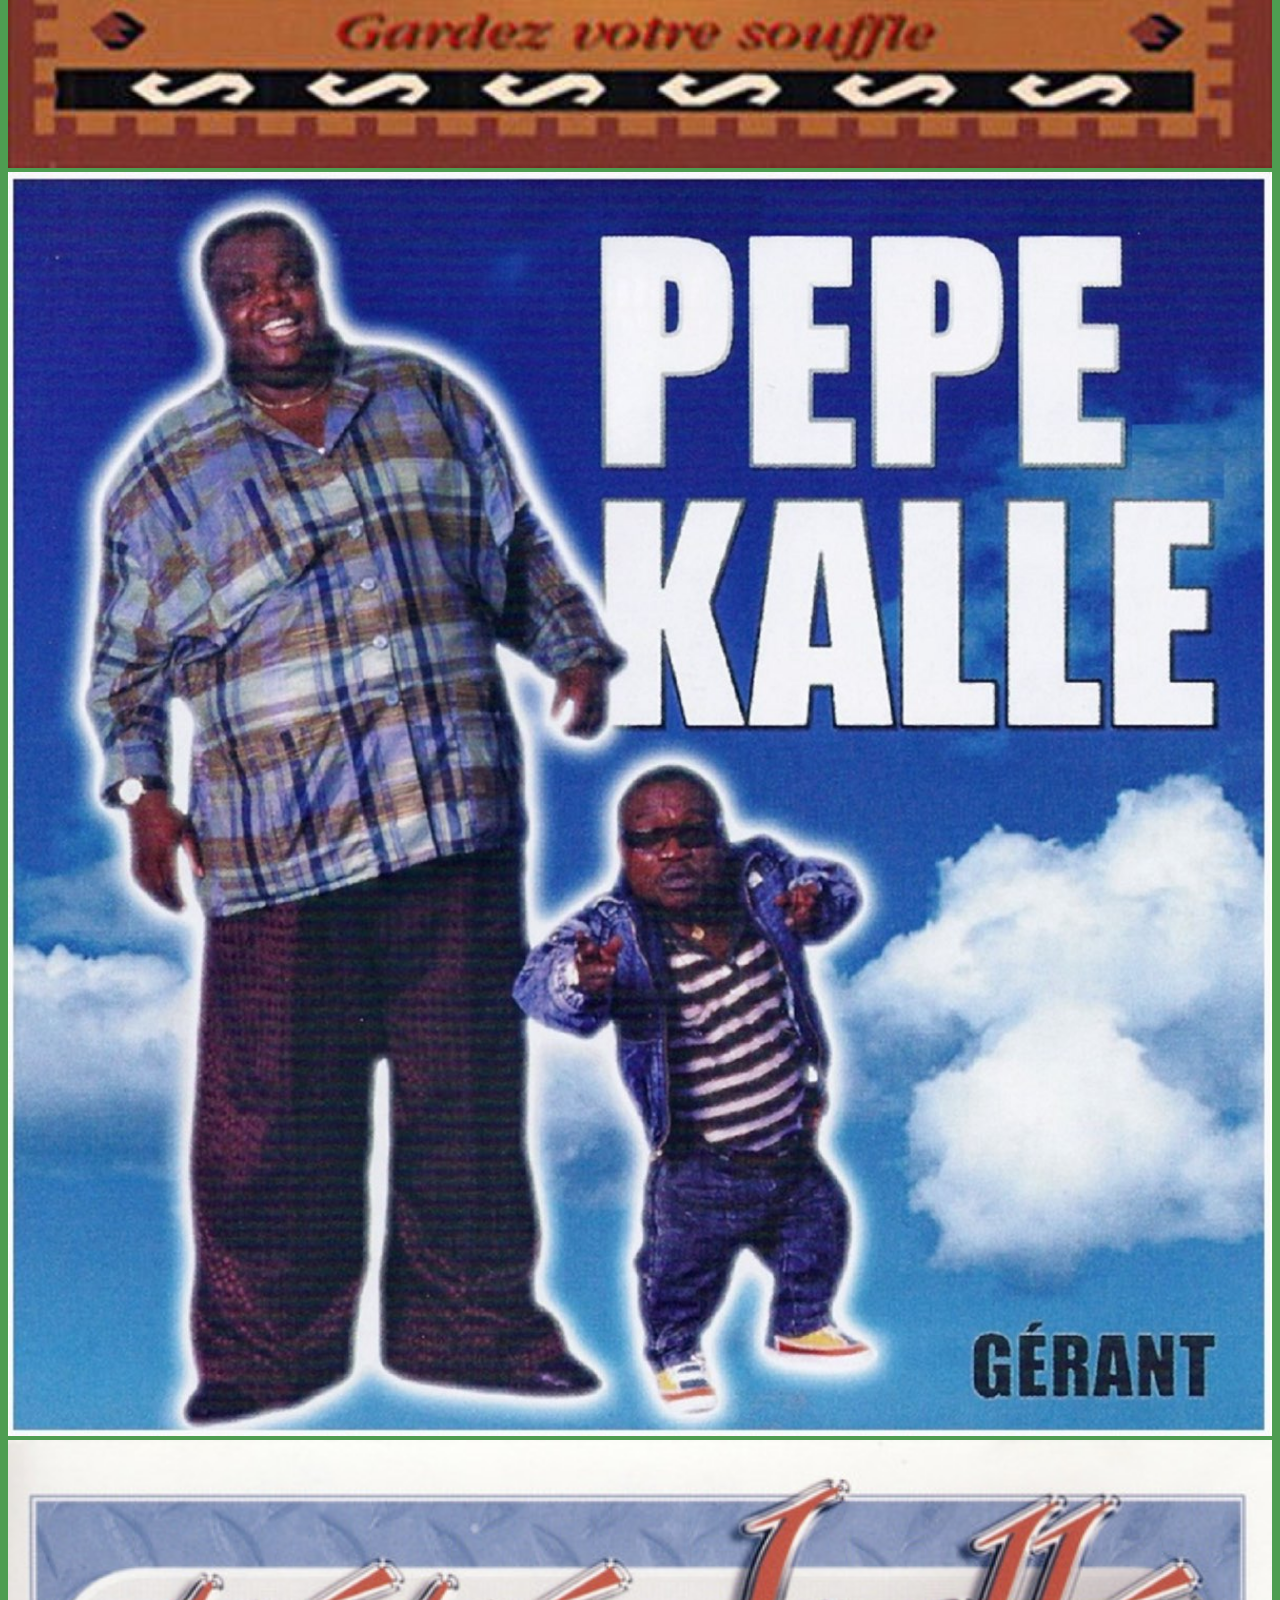
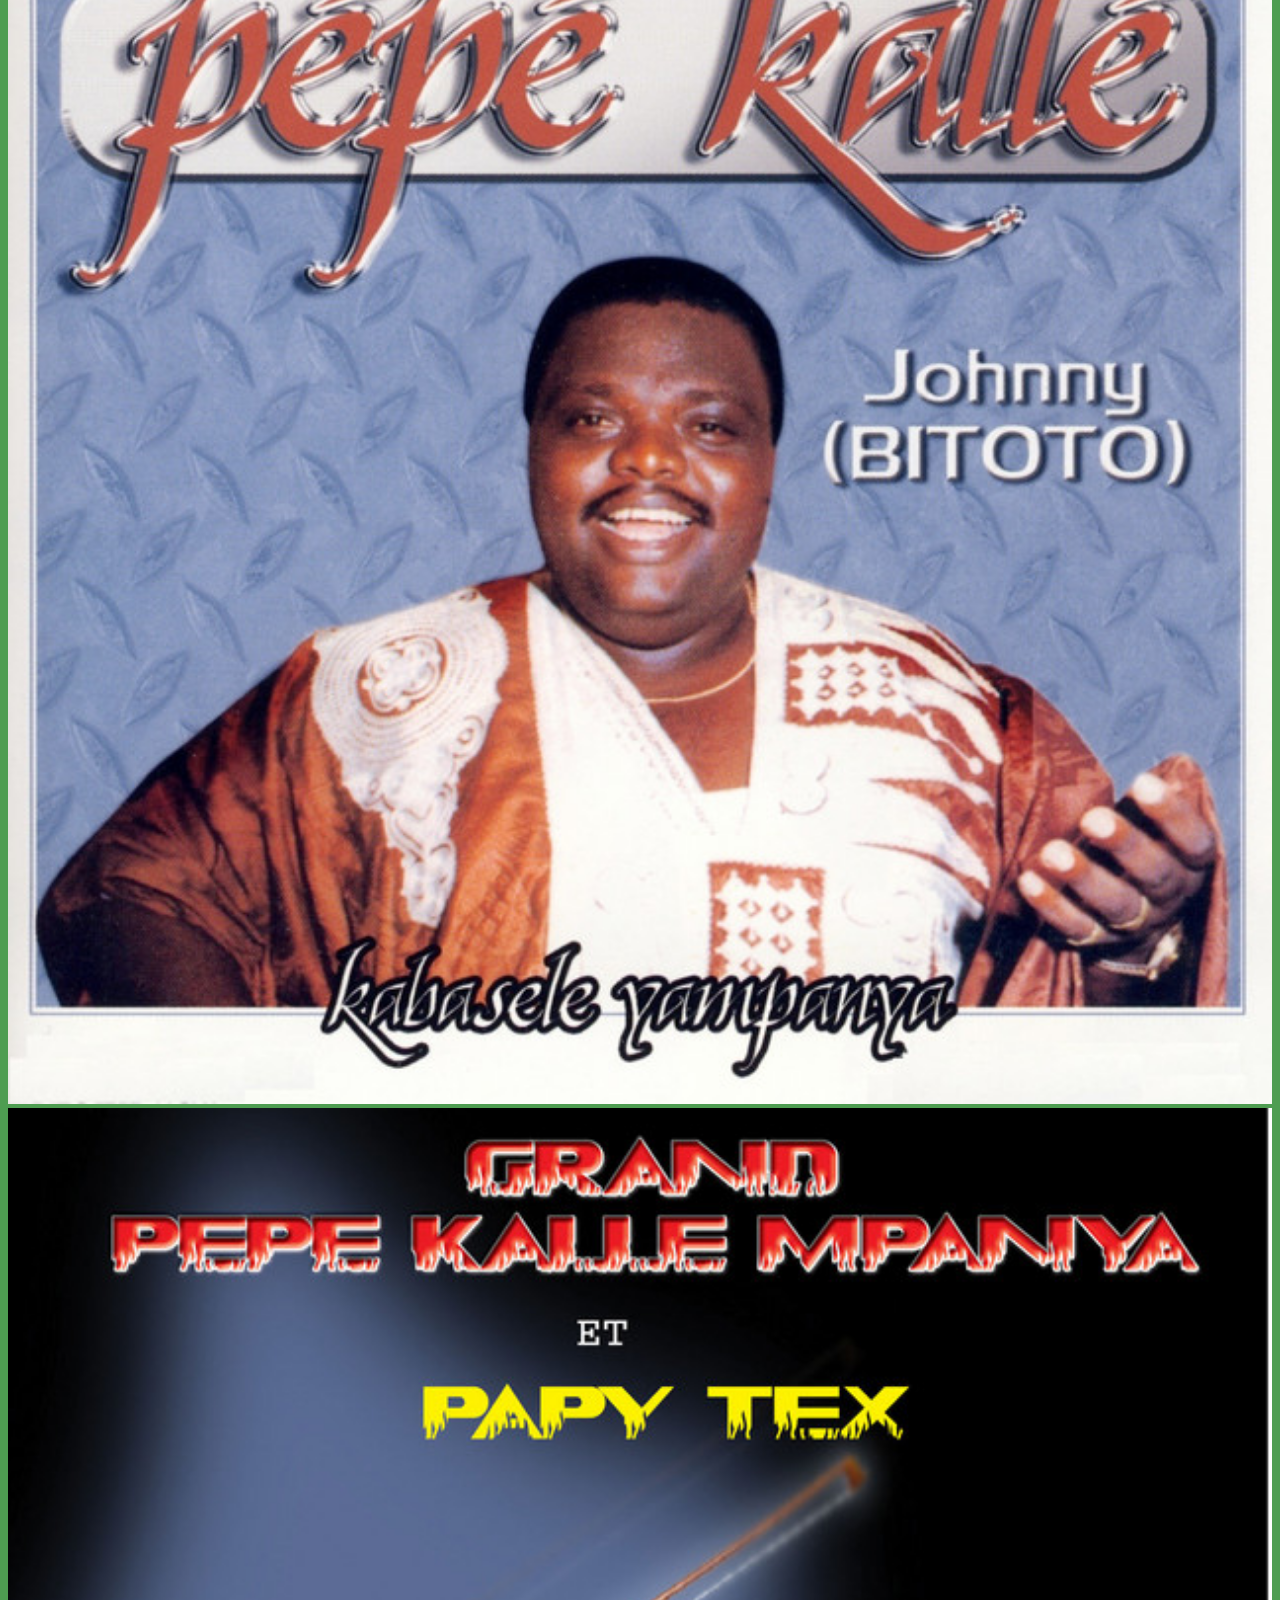
==== commit 3f3ecdf5: "style css" ====
--- a/index.html
+++ b/index.html
@@ -1,6 +1,7 @@
 <!DOCTYPE html>
 <html lang="en">
 <head>
+    <div> </div>
     <meta charset="UTF-8">
     <meta http-equiv="X-UA-Compatible" content="IE=edge">
     <meta name="viewport" content="width=device-width, initial-scale=1.0">
@@ -8,6 +9,7 @@
     <title>Document</title>
     <link rel="stylesheet" href="pepe.css">
     <link rel="stylesheet" href="header.css">
+    <link rel="stylesheet" href="screen.css">
 </head>
 
 
@@ -16,13 +18,16 @@
         <section class="header-nav-text">
             <h1>Pépé Kallé</h1>
             <nav>
-                <a href="Home"> Home</a> 
-                <a href="About">About</a>
-                <a href="Albums">Albums</a>
-                <a href="history">history</a>
+                <a href="#home"> Home</a> 
+                <a href="#About">About</a>
+                <a href="#albums">Albums</a>
+               
             </nav>
+
         </section>    
-    <section class="header-pictures">
+        <hr> 
+    <section class="header-pictures" id="home">
+        
             <img class="header-pictures__picture" src="top1.jpg" alt="pepe kalle">
             <img class="header-pictures__picture" src="top2.jpeg" alt="pepe kalle">
             <img class="header-pictures__picture" src="top3.jpeg" alt="">
@@ -30,19 +35,17 @@
     </header>  
 
     <section class="about-line">
-        <p>About</p>
+        <p id="About">About</p>
     </section>
     
-    <section class="about-content">   
-        <h1 class="pepekalleh1">Pépé Kallé</h1>
-        <section class="info-card">
-            <img src="about.jpeg" alt="pepe-about-img" class="pepe-about-image">
-            <p class="pepe-info">Pépé Kallé blev født Kabasele Yampanya i Kinshasa (dengang Léopoldville) i Belgisk Congo, men overtog senere sit pseudonym i hommage til sin mentor, Le Grand Kallé. Med et multioktav vokalområde og en dynamisk scenetilstedeværelse indspillede vokalisten på 190 cm og 136 kg vokalist mere end 300 sange og tyve albums i løbet af sin to årtier lange karriere. Kallé, der kærligt er kendt som “elefanten i afrikansk musik” og “La Bombe Atomique”, underholdt publikum med sine robuste forestillinger. Guitaristen var Solomon. </p>
-        </section>
-    </section>    
+    <section>
+        <h1>Pépé Kallé</h1>
+        <img src="about.jpeg" alt="pepe-about-img" class="pepe-about-image">
+        <p>Pépé Kallé blev født Kabasele Yampanya i Kinshasa (dengang Léopoldville) i Belgisk Congo, men overtog senere sit pseudonym i hommage til sin mentor, Le Grand Kallé. Med et multioktav vokalområde og en dynamisk scenetilstedeværelse indspillede vokalisten på 190 cm og 136 kg vokalist mere end 300 sange og tyve albums i løbet af sin to årtier lange karriere. Kallé, der kærligt er kendt som “elefanten i afrikansk musik” og “La Bombe Atomique”, underholdt publikum med sine robuste forestillinger. Guitaristen var Solomon. </p>
+    </section>
 
     <section class="album-line">
-        <p>Albums</p>
+        <p id="albums">Albums</p>
     </section>
 
     <section class="album-covers">¨
--- a/header.css
+++ b/header.css
@@ -16,7 +16,11 @@
 
 
 }
-
+hr { width: 100%; 
+    height: 1em;
+    background-color:#067E0C;
+    border: none;
+    }
 
 nav{
     grid-row: 1;
@@ -25,6 +29,7 @@
     gap: 2em;
     align-items: center;
     font-size: 20px;
+    
 
 }
 
--- a/screen.css
+++ b/screen.css
@@ -0,0 +1,28 @@
+
+@media screen and (min-width: 200px){
+
+    h1{
+        font-size: 20px;
+    }
+
+    nav{ 
+        font-size: 10px;
+
+    }
+img{
+    max-width: 100%;
+    width: 100%;
+}
+}
+
+
+@media screen and (min-width: 400px){
+
+    h1{
+        font-size: 40px;
+    }
+
+    nav{
+        font-size: 20px;
+    }
+}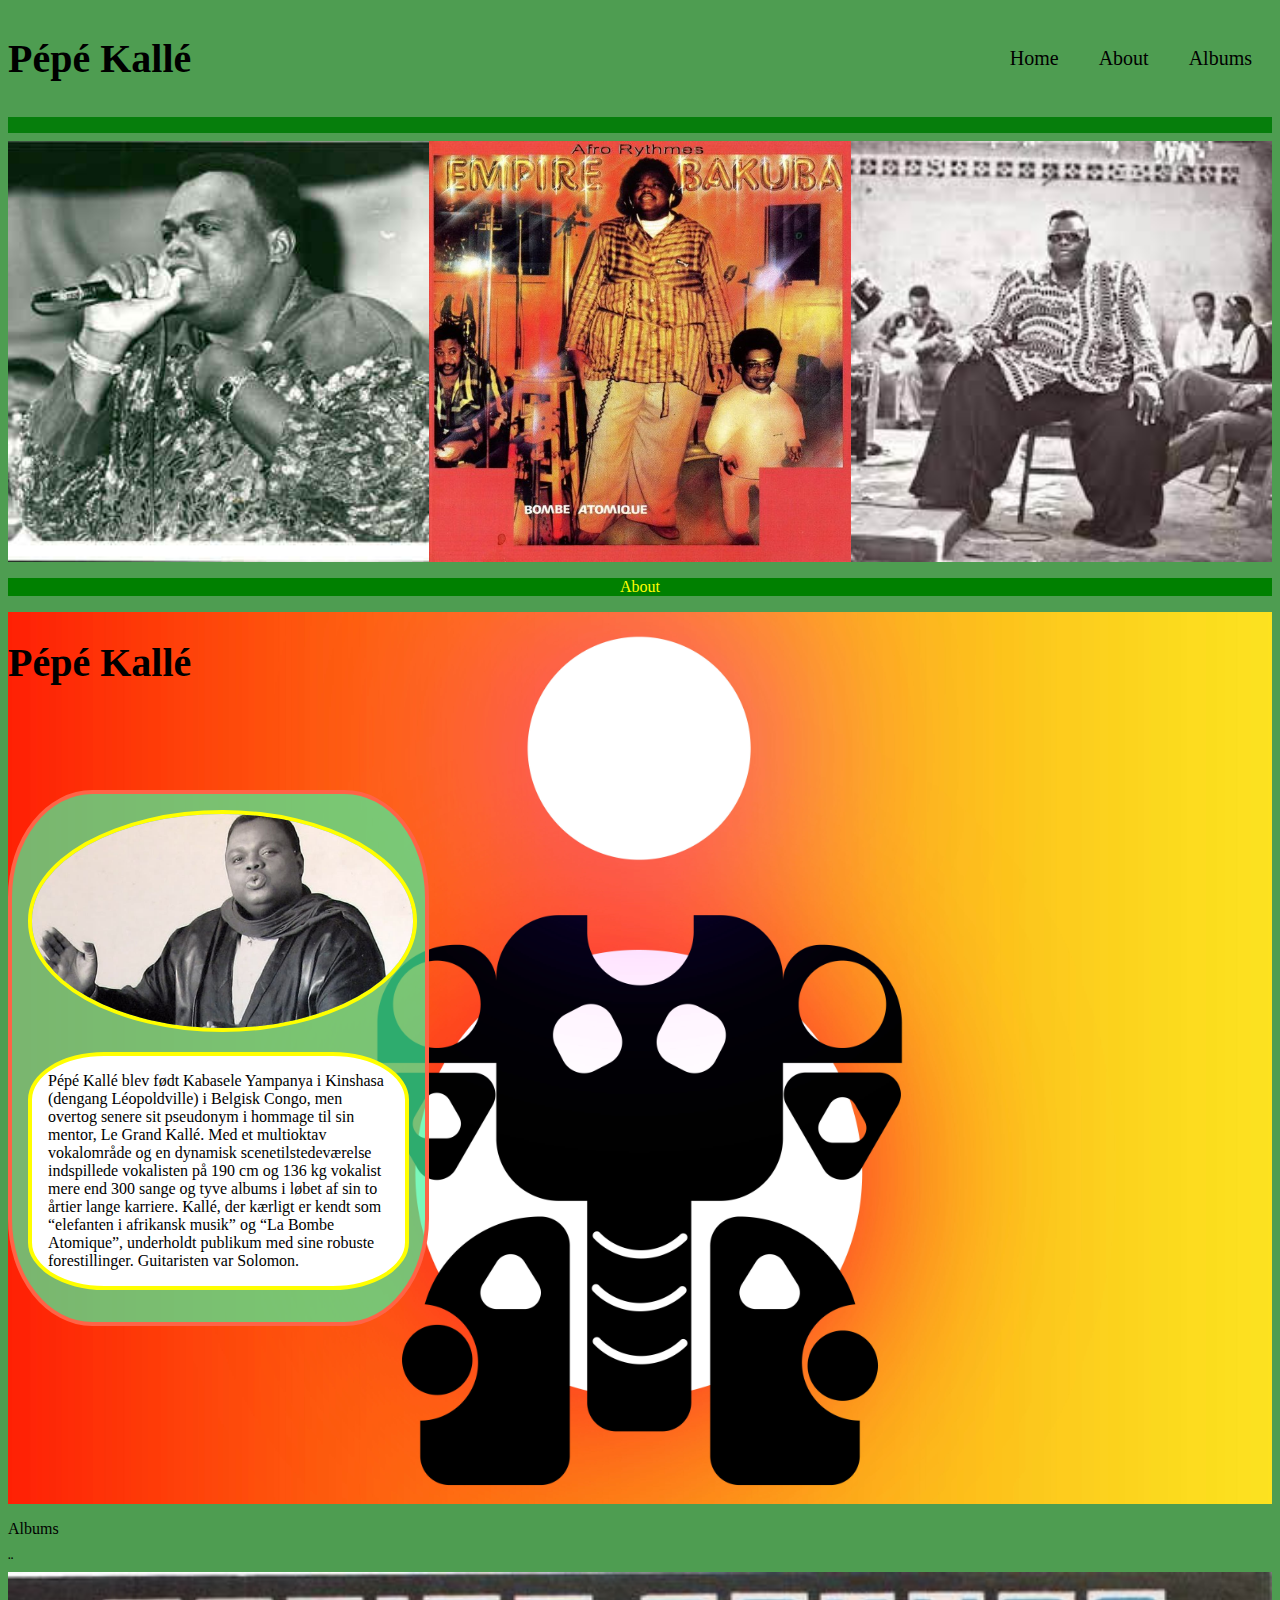
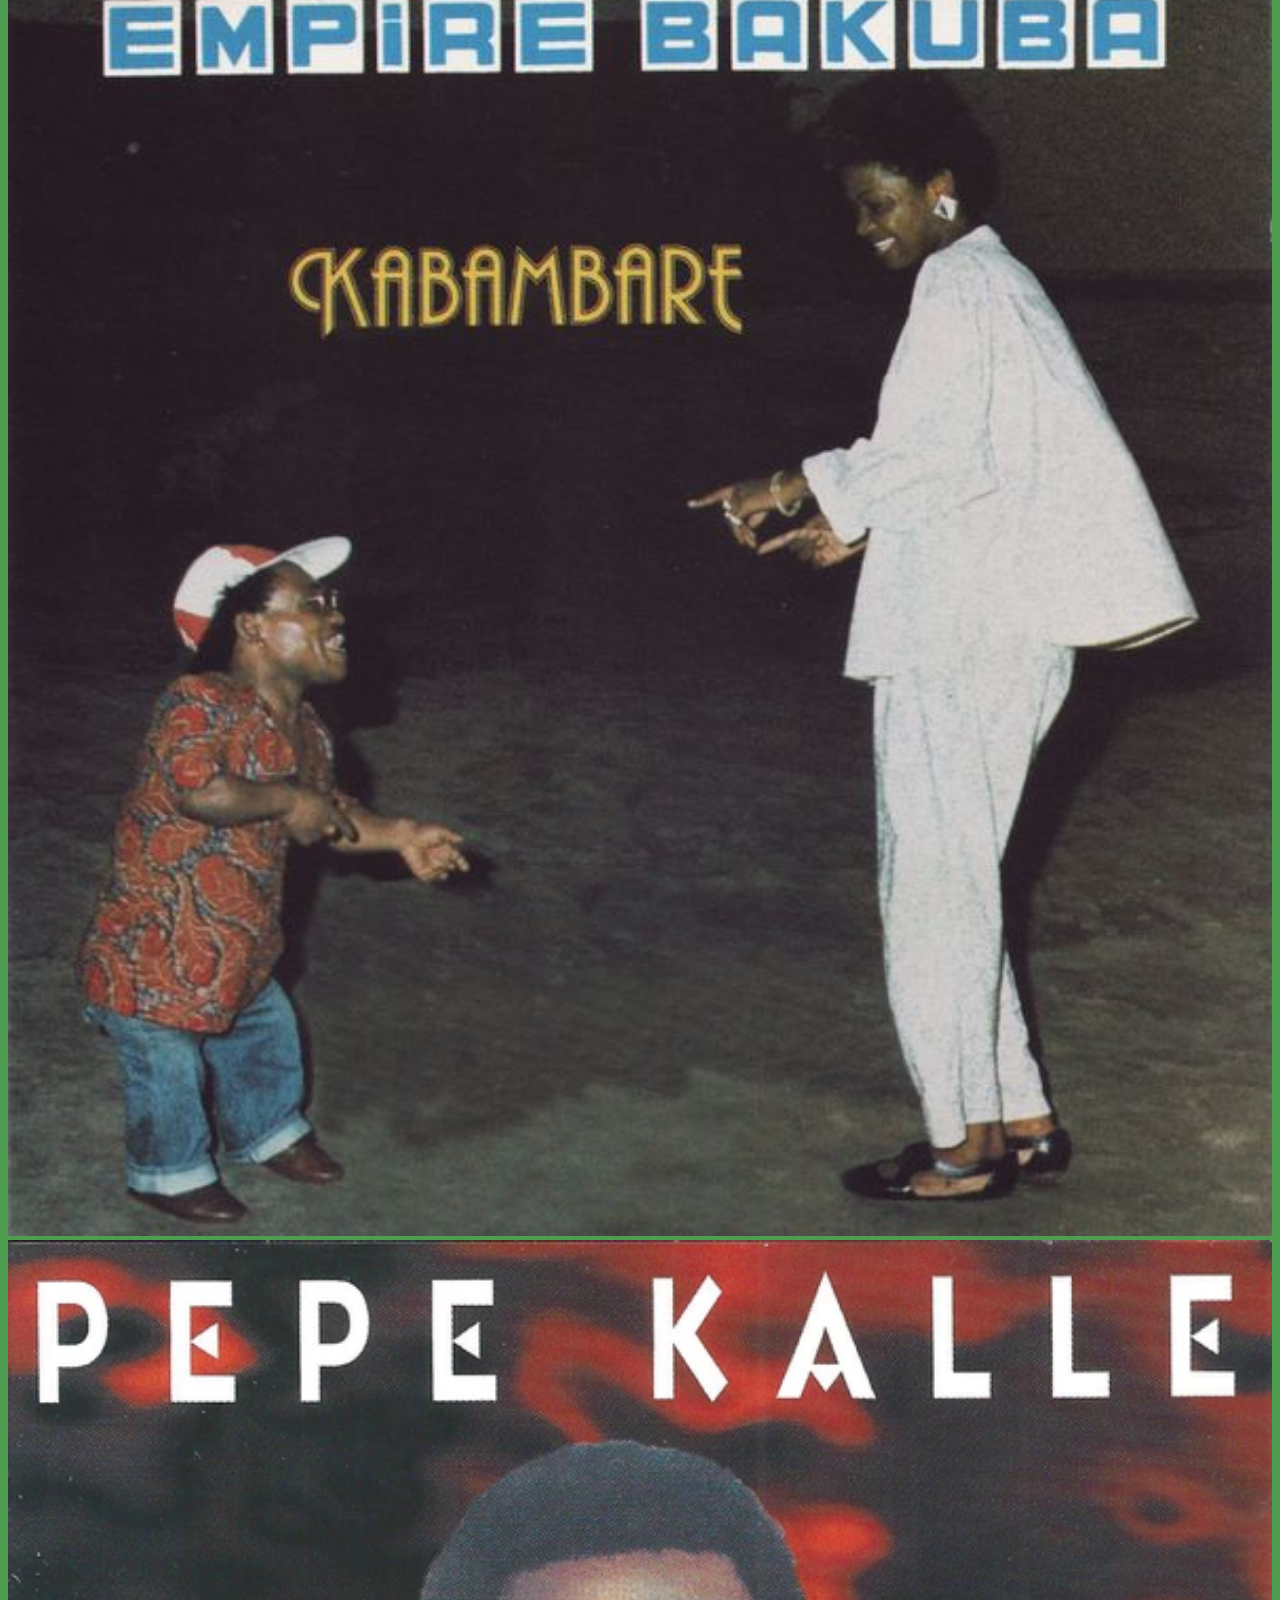
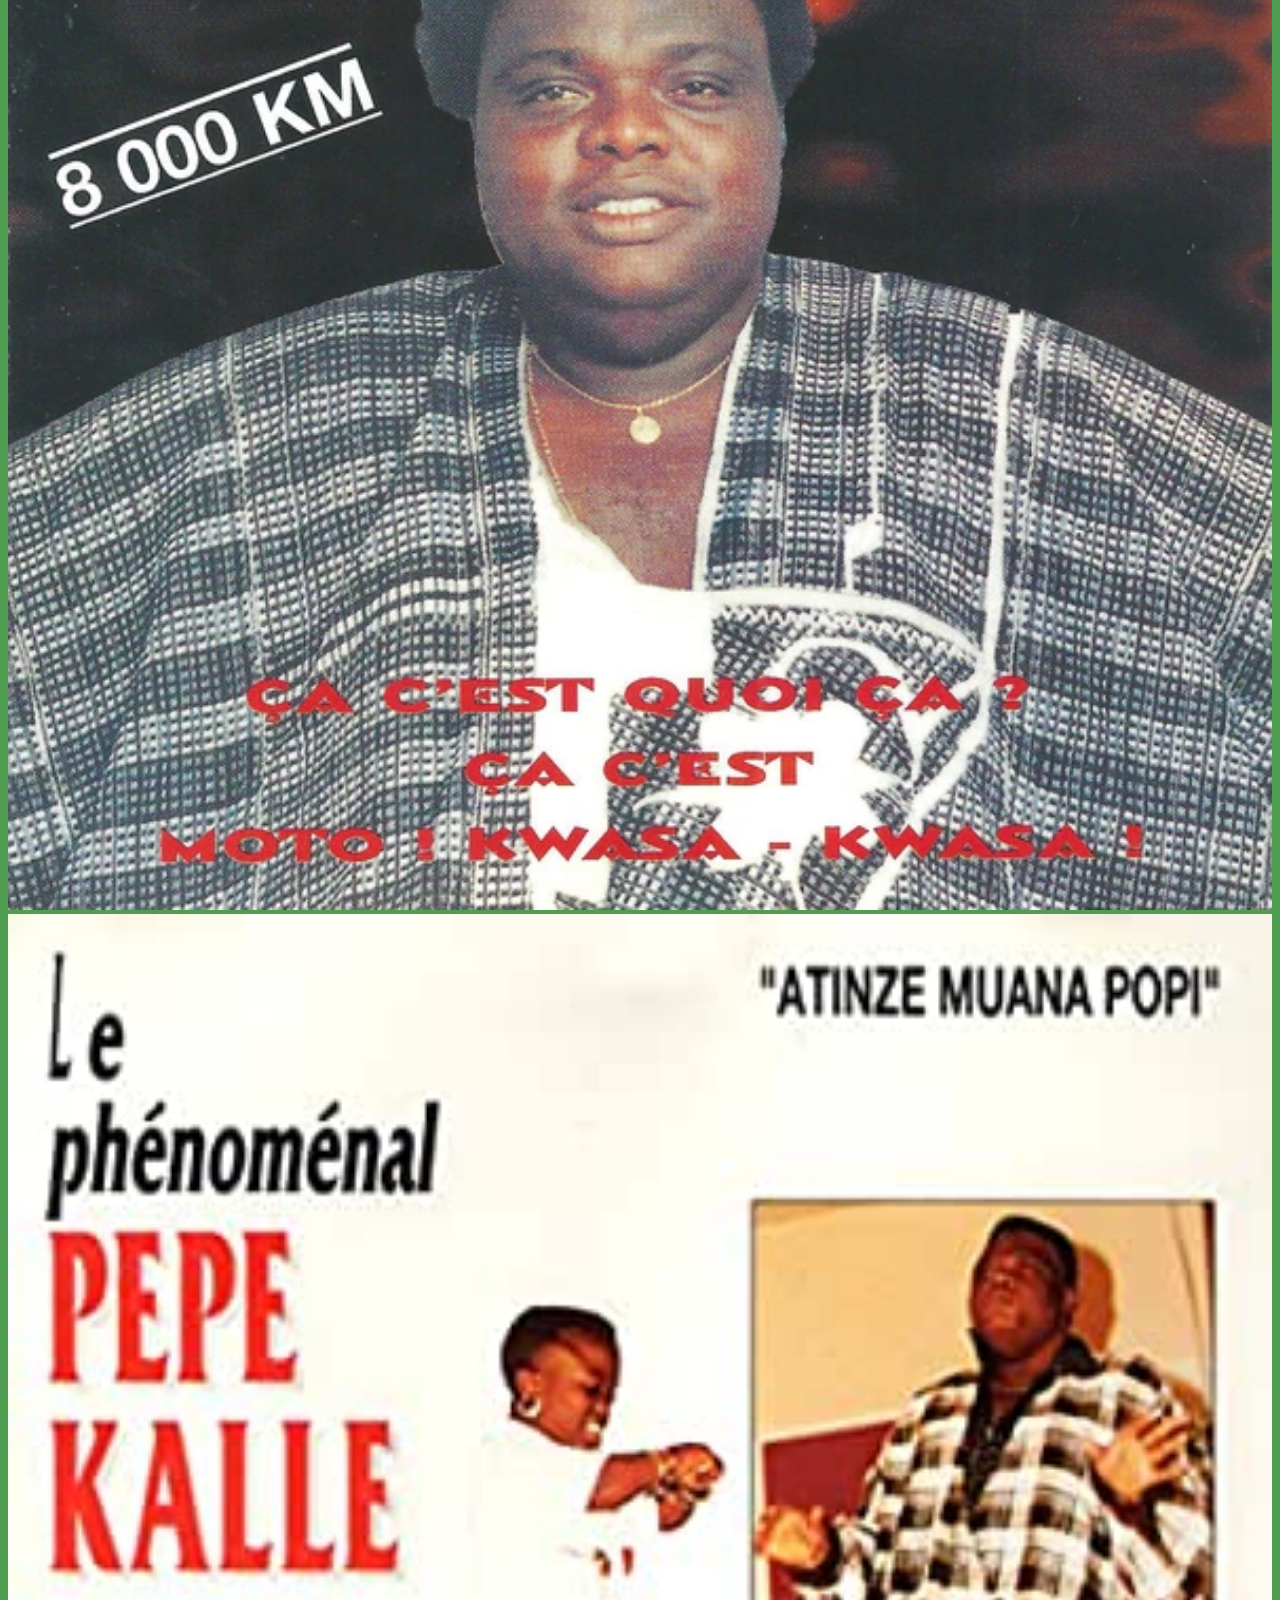
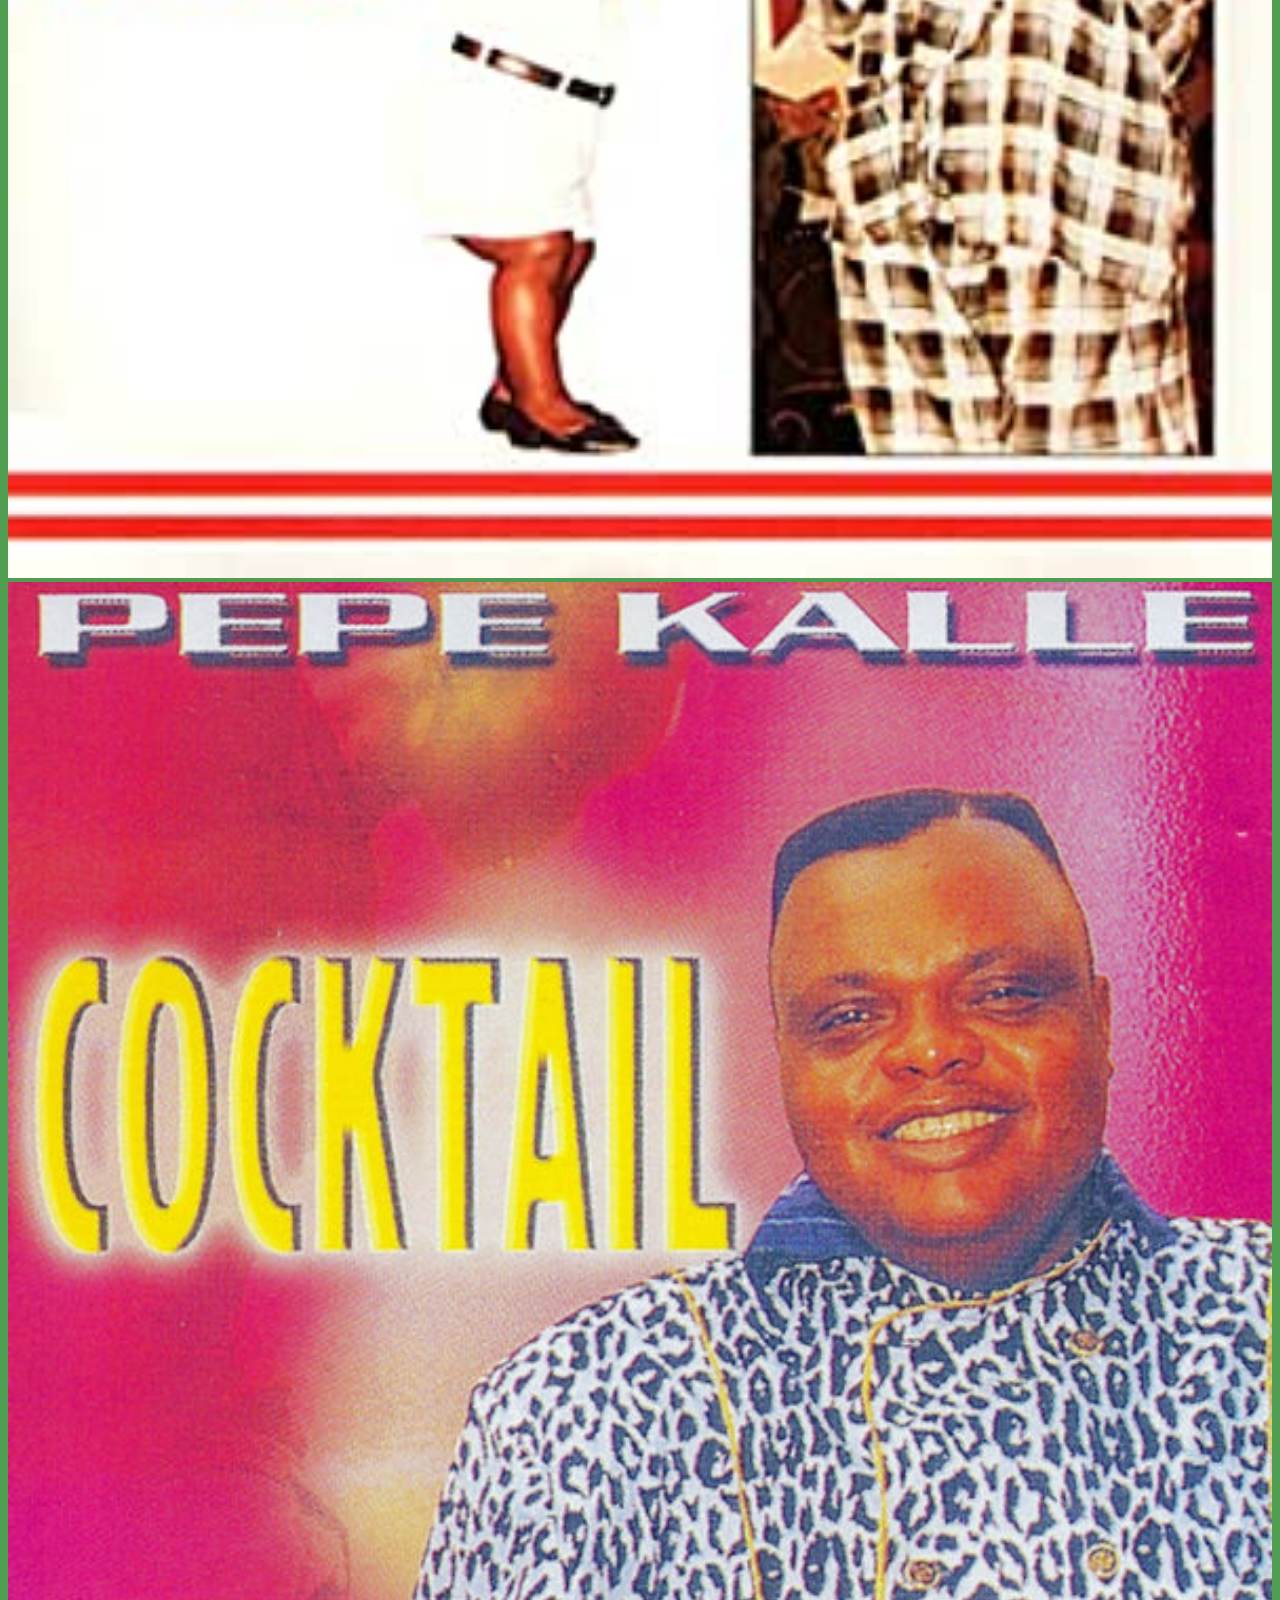
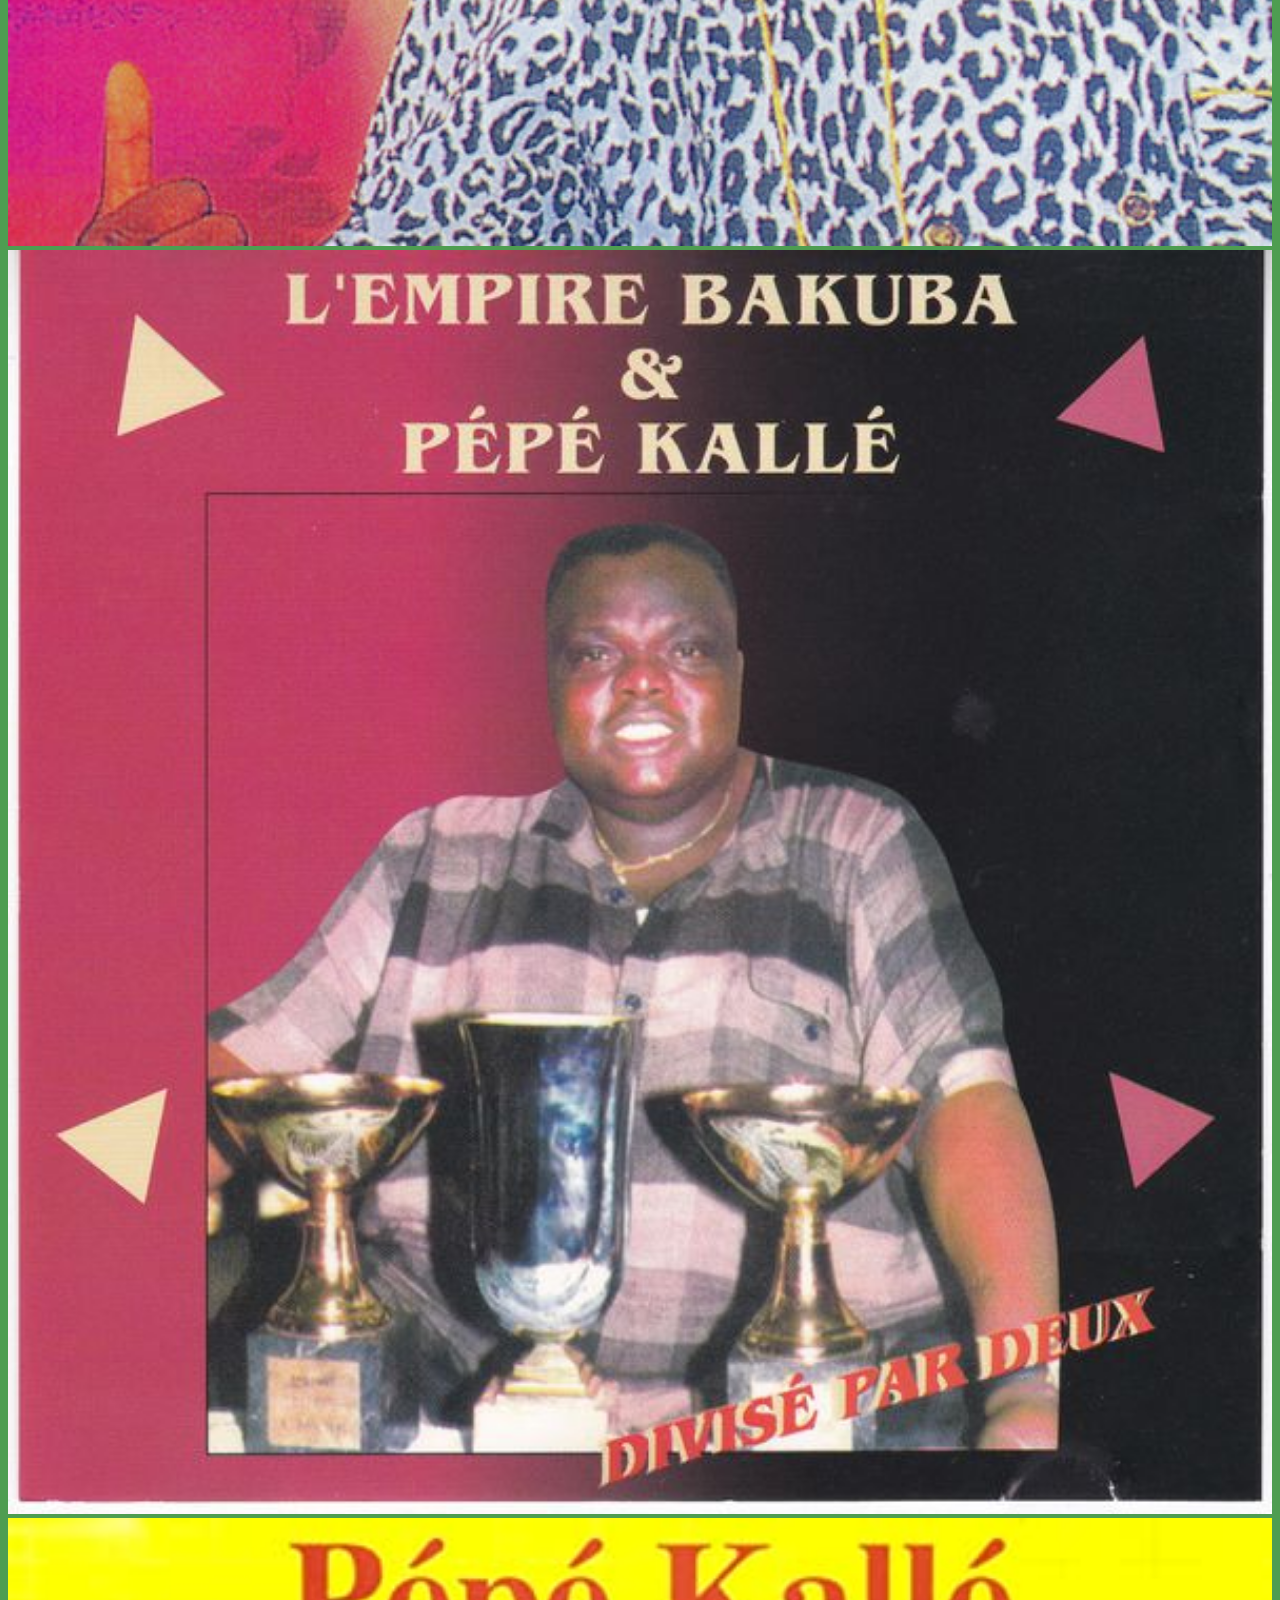
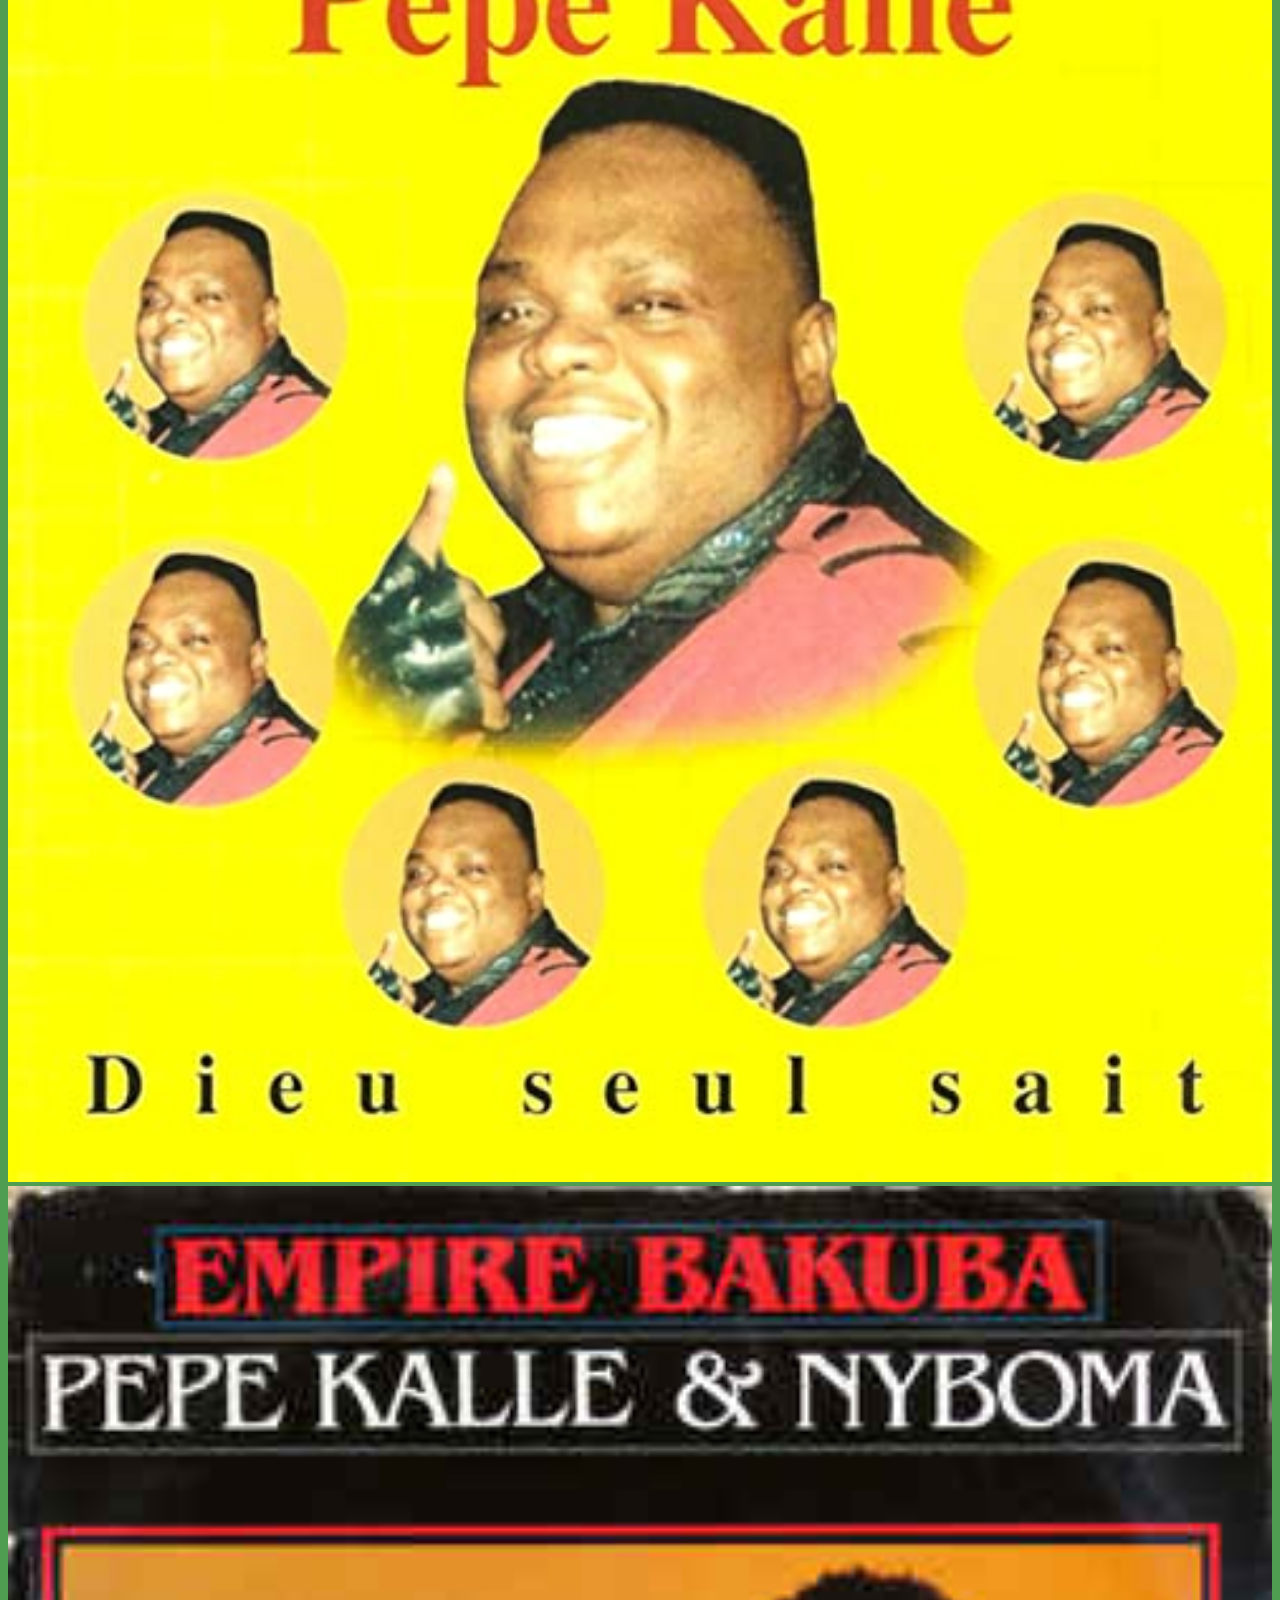
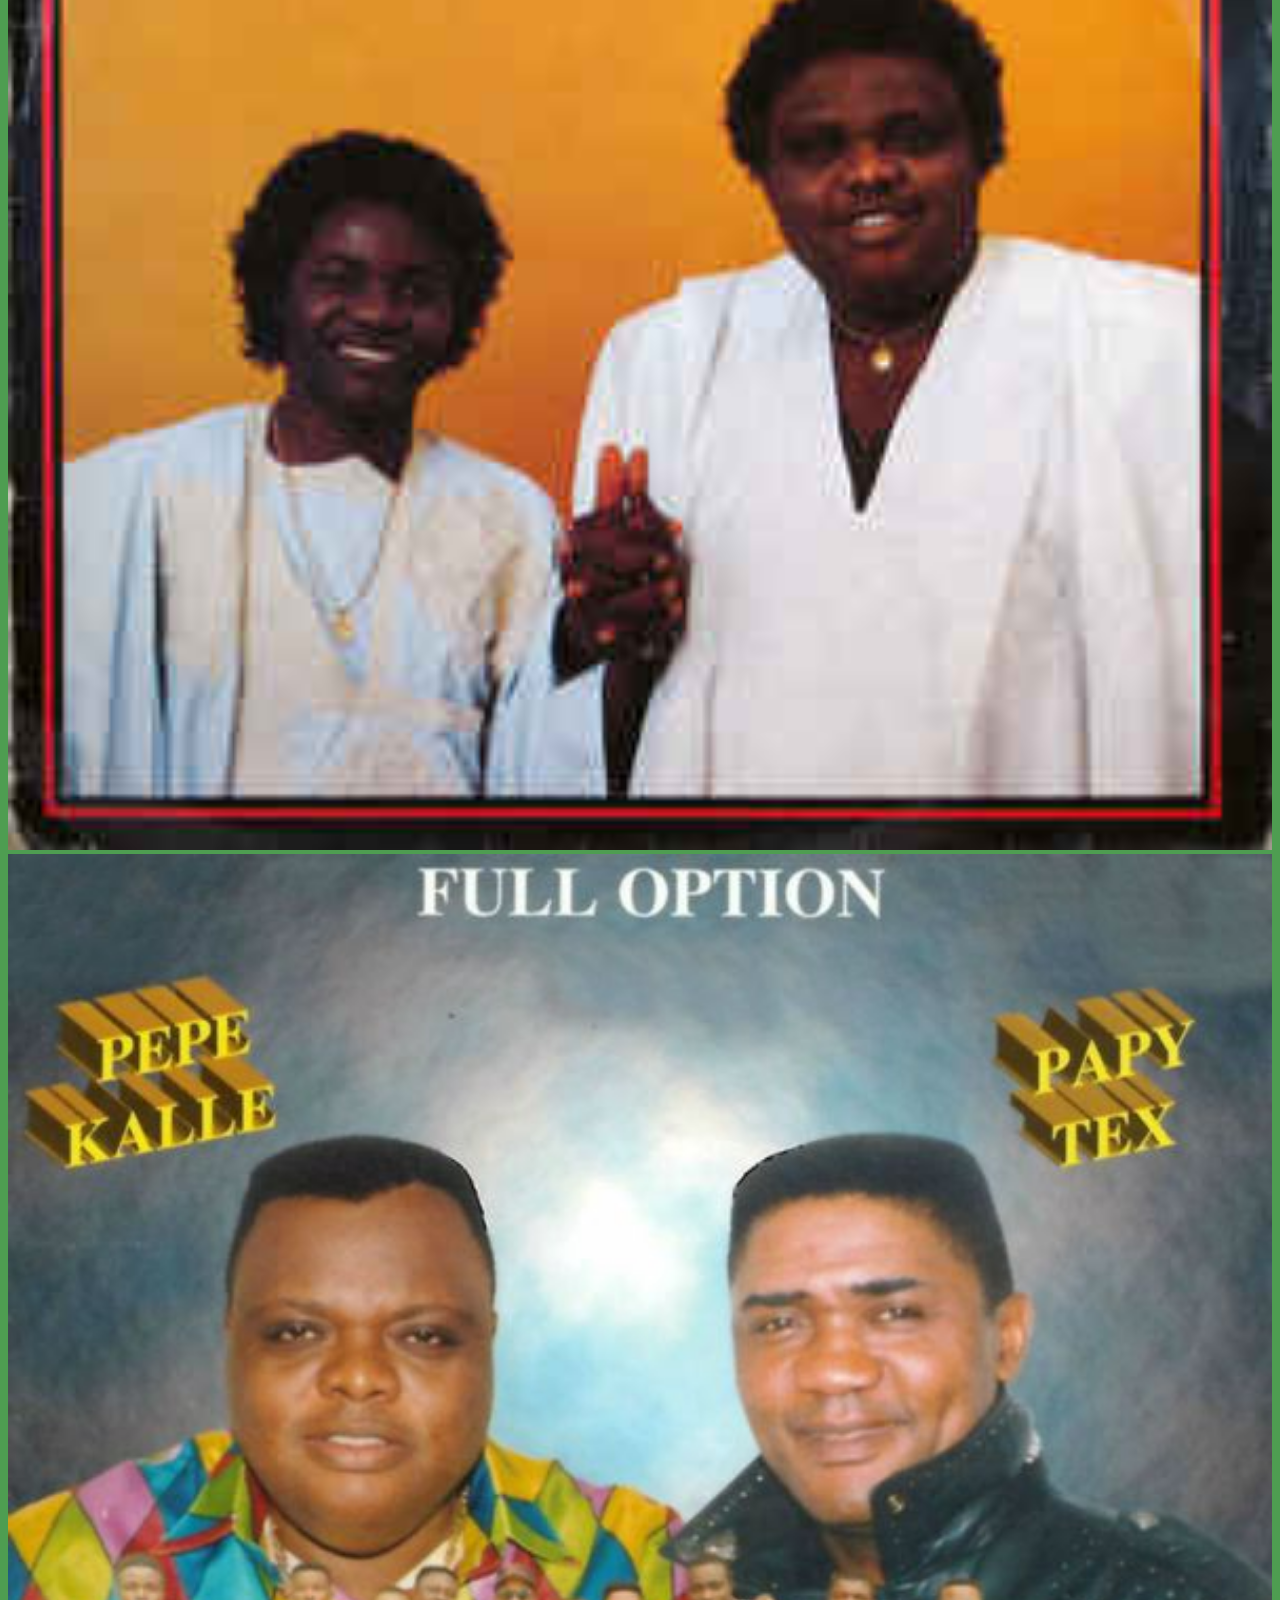
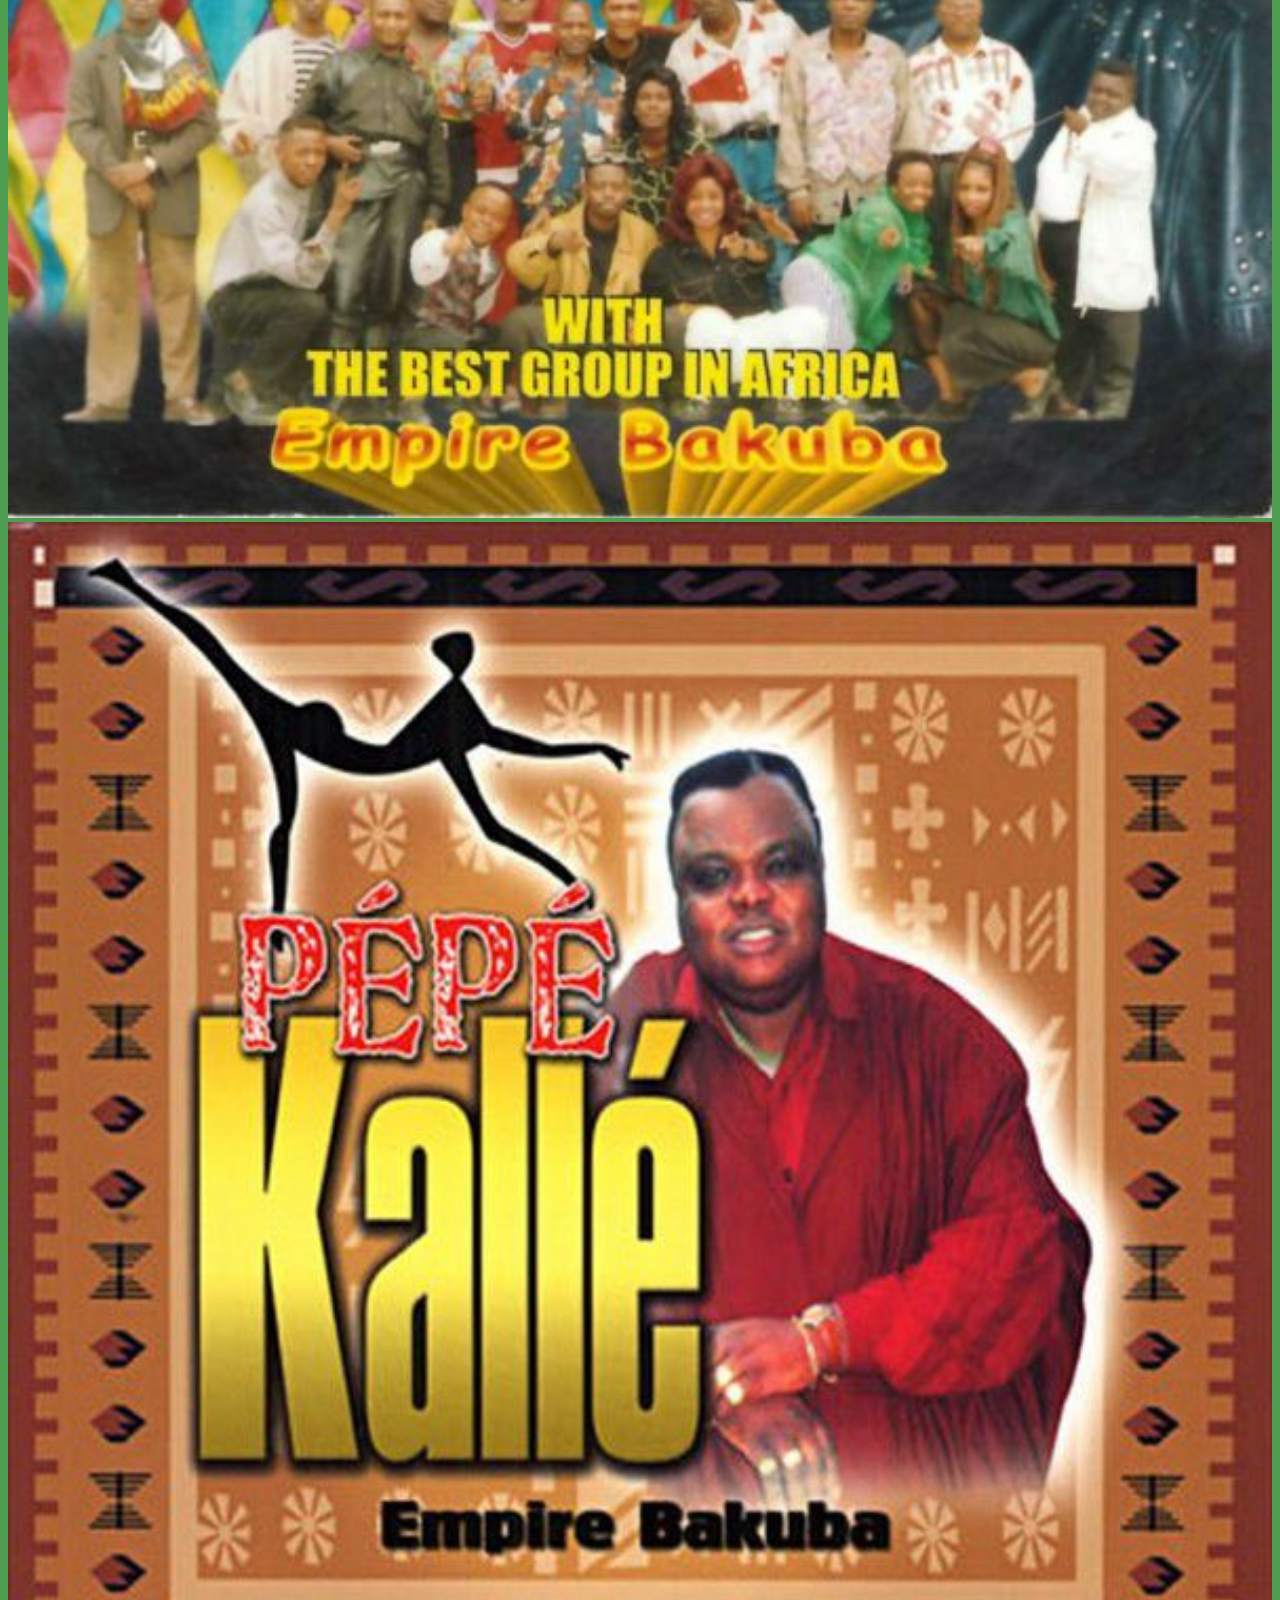
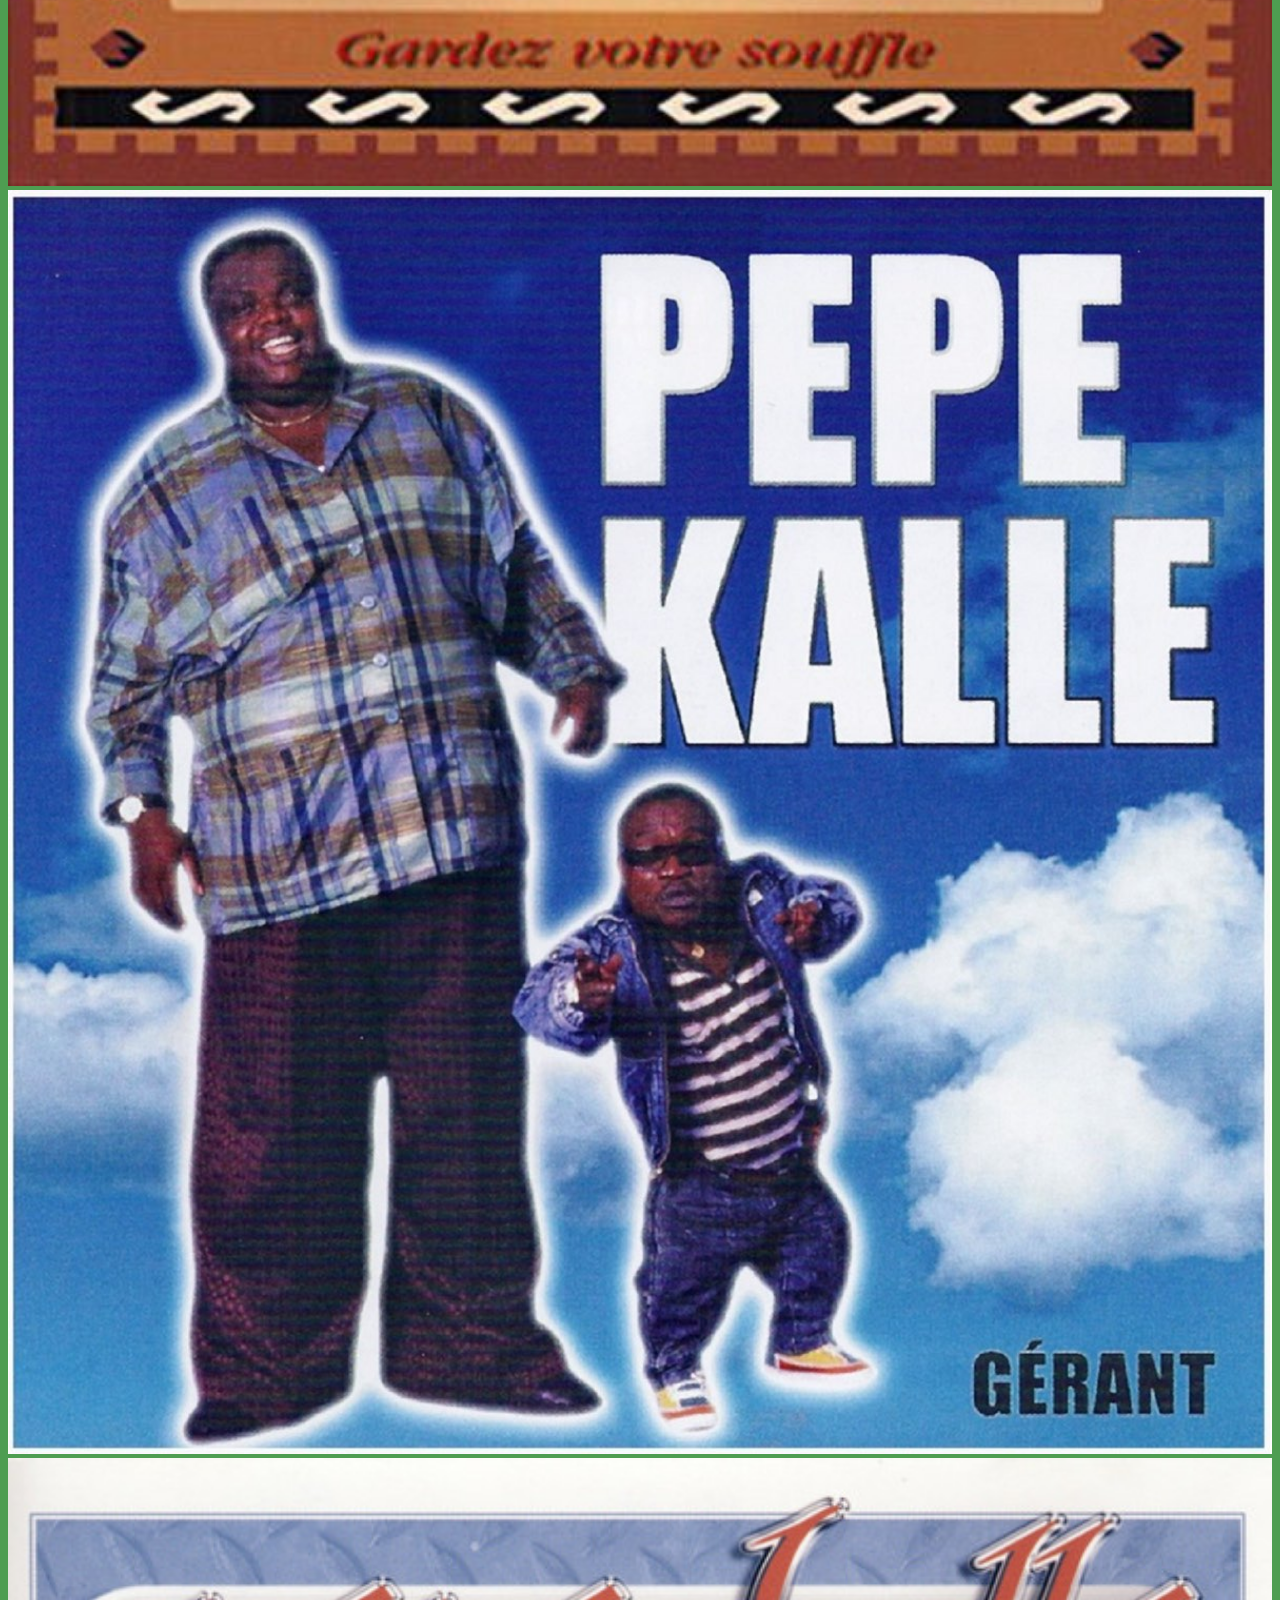
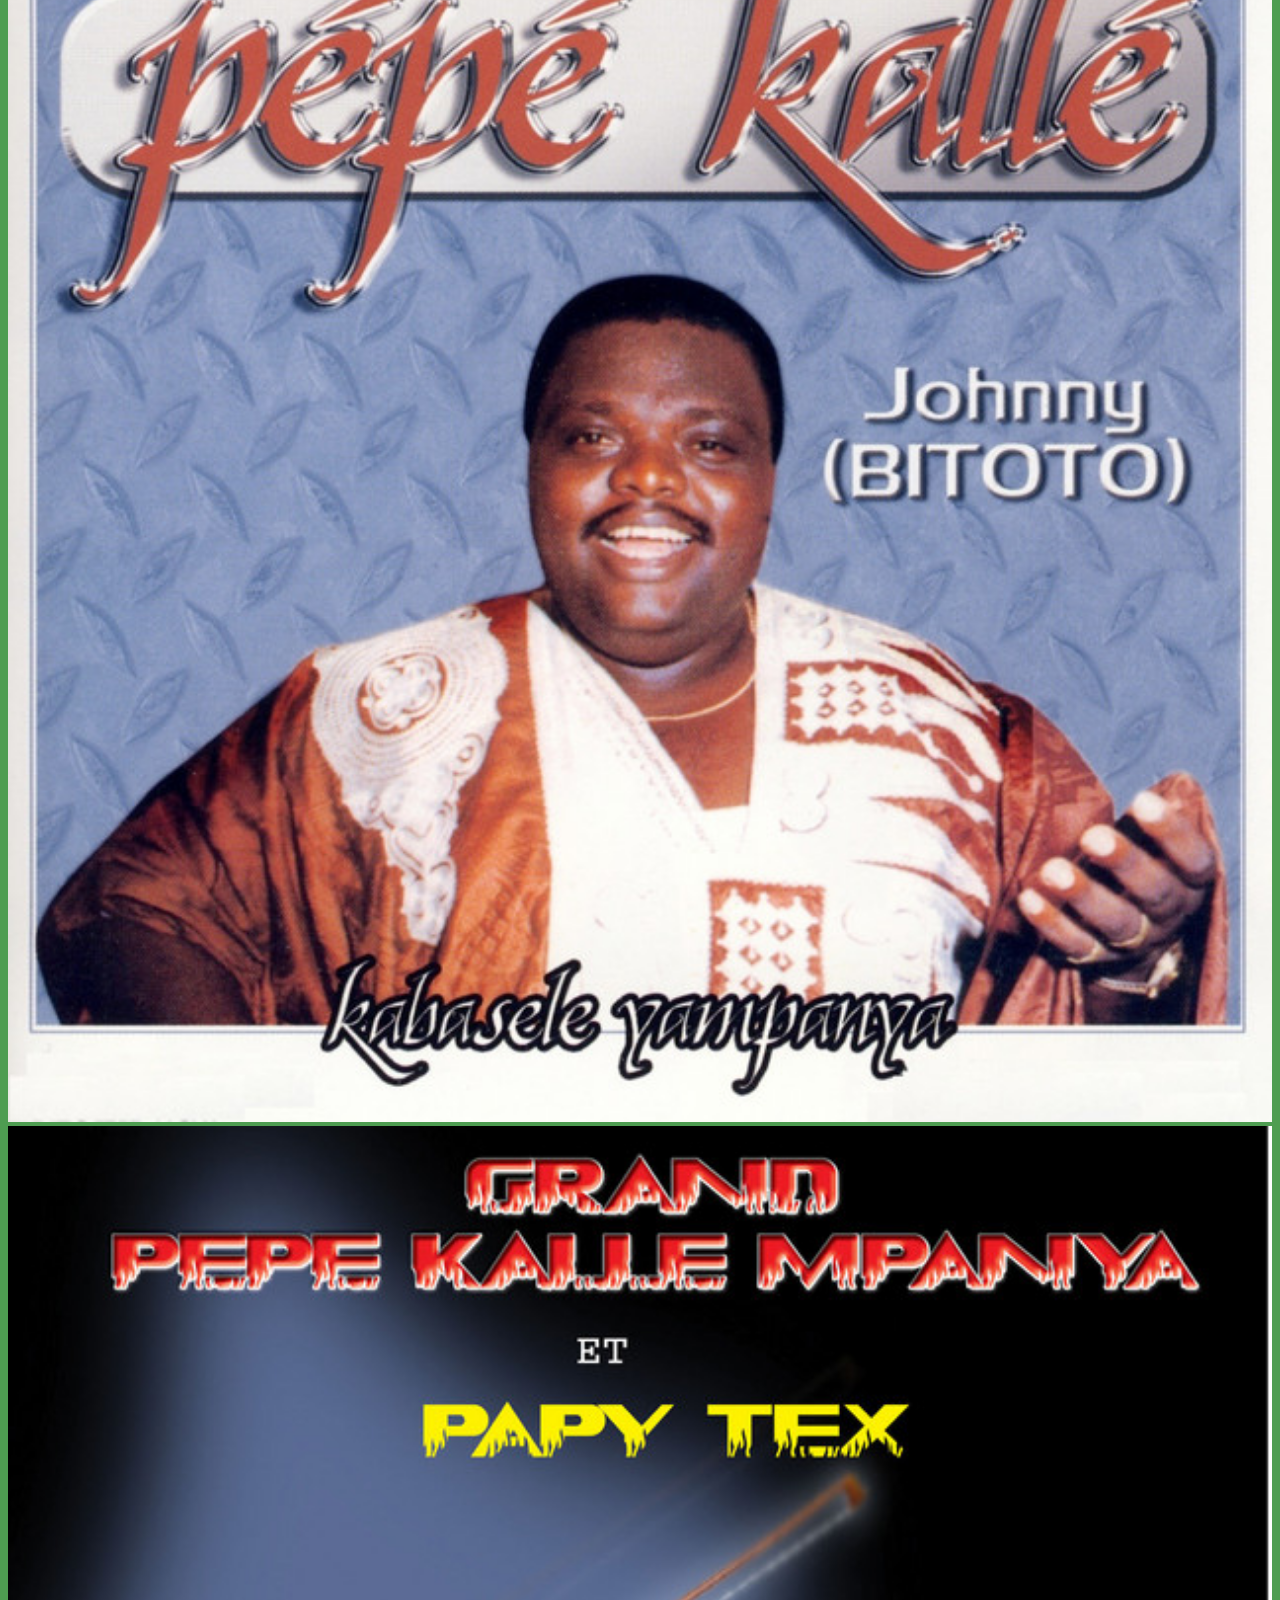
==== commit 5d8bd6b1: "Merge branch 'main' of https://github.com/ChrisGenschow/bandprojekt" ====
--- a/index.html
+++ b/index.html
@@ -38,11 +38,13 @@
         <p id="About">About</p>
     </section>
     
-    <section>
-        <h1>Pépé Kallé</h1>
-        <img src="about.jpeg" alt="pepe-about-img" class="pepe-about-image">
-        <p>Pépé Kallé blev født Kabasele Yampanya i Kinshasa (dengang Léopoldville) i Belgisk Congo, men overtog senere sit pseudonym i hommage til sin mentor, Le Grand Kallé. Med et multioktav vokalområde og en dynamisk scenetilstedeværelse indspillede vokalisten på 190 cm og 136 kg vokalist mere end 300 sange og tyve albums i løbet af sin to årtier lange karriere. Kallé, der kærligt er kendt som “elefanten i afrikansk musik” og “La Bombe Atomique”, underholdt publikum med sine robuste forestillinger. Guitaristen var Solomon. </p>
-    </section>
+    <section class="about-content">   
+        <h1 class="pepekalleh1">Pépé Kallé</h1>
+        <section class="info-card">
+            <img src="about.jpeg" alt="pepe-about-img" class="pepe-about-image">
+            <p class="pepe-info">Pépé Kallé blev født Kabasele Yampanya i Kinshasa (dengang Léopoldville) i Belgisk Congo, men overtog senere sit pseudonym i hommage til sin mentor, Le Grand Kallé. Med et multioktav vokalområde og en dynamisk scenetilstedeværelse indspillede vokalisten på 190 cm og 136 kg vokalist mere end 300 sange og tyve albums i løbet af sin to årtier lange karriere. Kallé, der kærligt er kendt som “elefanten i afrikansk musik” og “La Bombe Atomique”, underholdt publikum med sine robuste forestillinger. Guitaristen var Solomon. </p>
+        </section>
+    </section>    
 
     <section class="album-line">
         <p id="albums">Albums</p>
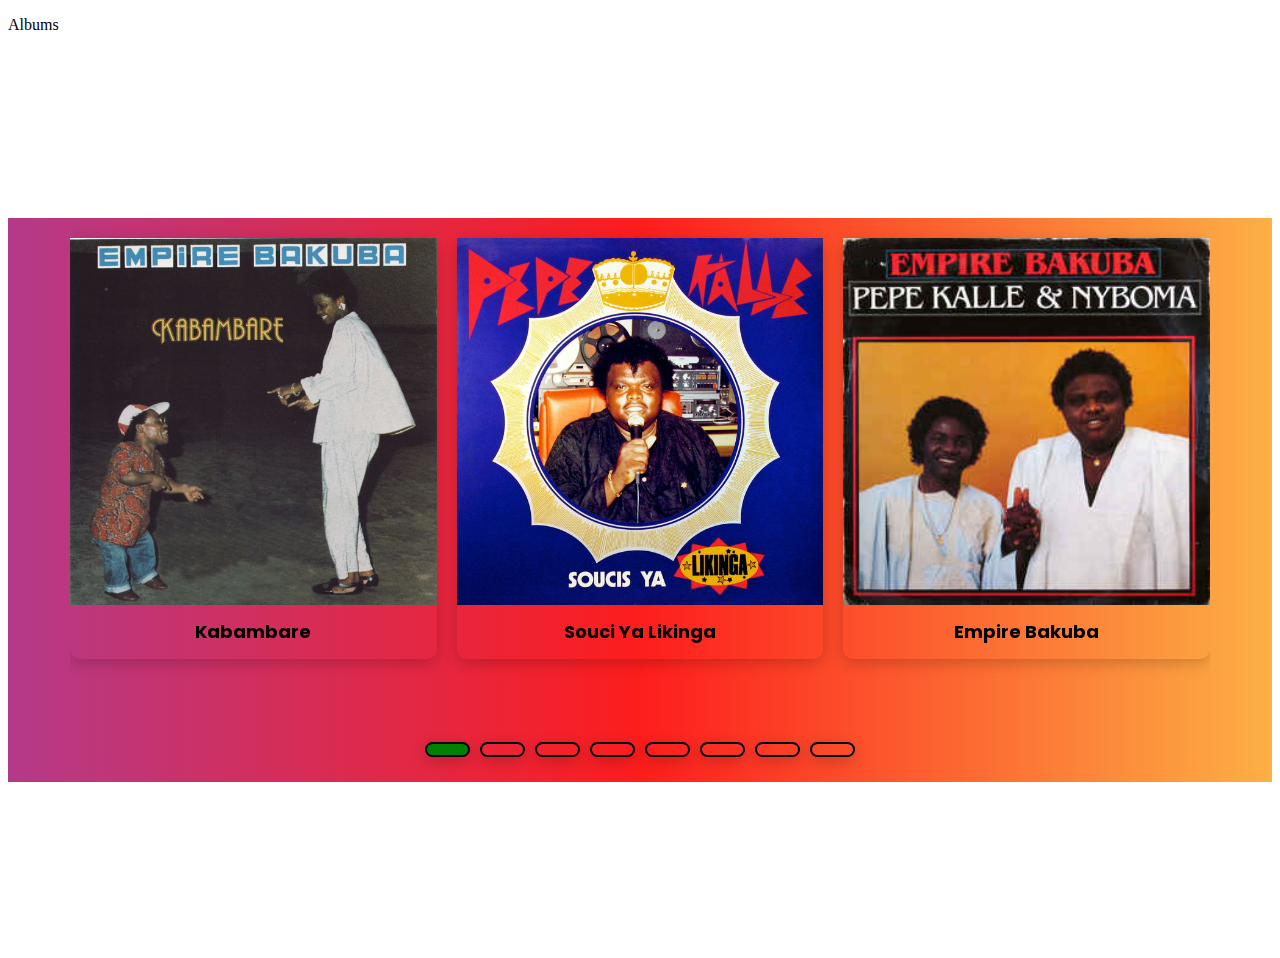
==== commit 8bcf851b: "new index" ====
--- a/index.html
+++ b/index.html
@@ -1,82 +1,294 @@
 <!DOCTYPE html>
 <html lang="en">
 <head>
-    <div> </div>
     <meta charset="UTF-8">
     <meta http-equiv="X-UA-Compatible" content="IE=edge">
     <meta name="viewport" content="width=device-width, initial-scale=1.0">
-    <link rel="stylesheet" href="aboutstyle.css">
     <title>Document</title>
-    <link rel="stylesheet" href="pepe.css">
-    <link rel="stylesheet" href="header.css">
-    <link rel="stylesheet" href="screen.css">
+    
+    <link rel="stylesheet" href="Albums.css">
+    <script src="https://code.jquery.com/jquery-3.5.1.js">
+    </script>
+    <script src="https://cdnjs.cloudflare.com/ajax/libs/OwlCarousel2/2.3.4/owl.carousel.min.js">
+    </script>
+    <link rel="stylesheet" href="https://cdnjs.cloudflare.com/ajax/libs/OwlCarousel2/2.3.4/assets/owl.carousel.min.css">
 </head>
-
-
 <body>
-    <header class="boxed">
-        <section class="header-nav-text">
-            <h1>Pépé Kallé</h1>
-            <nav>
-                <a href="#home"> Home</a> 
-                <a href="#About">About</a>
-                <a href="#albums">Albums</a>
+    <div class="album-line">
+        <p>Albums</p>
+    </div>
+    
+    <div class="album-covers">
+        <div class="wrapper">
+            <div class="carousel owl-carousel">
+               <div class="card card-1">
+                   <figure>
+                       <a href="https://open.spotify.com/album/0uFmxuT8DJnrku5ITwgaKf" target="blank">
+                        <img src="albume1.jpg" alt="albumcover Kabambare">
+                       <figcaption>
+                           <h3 class="caption-title">Kabambare</h3>
+                       </figcaption>
+                       </a>
+                   </figure>
+               </div>
+               <div class="card card-2">
+                <figure>
+                    <a href="https://open.spotify.com/album/3jFQWIiV93FS5FXVxOz4ks" target="blank">
+                        <img src="albume18.jpg" alt="albumcover Souci Ya Likinga">
+                    <figcaption>
+                        <h3 class="caption-title">Souci Ya Likinga</h3>
+                    </figcaption>
+                    </a>
+                </figure>
+            </div>
+            <div class="card card-3">
+                <figure>
+                    <a href="https://open.spotify.com/album/3lYCRqEyG8QhOJhufJzElW" target="blank">
+                        <img src="albume7.jpg" alt="albumcover Empire Bakuba">
+                    <figcaption>
+                        <h3 class="caption-title">Empire Bakuba</h3>
+                    </figcaption>
+                    </a>
+                </figure>
+            </div>
+            <div class="card card-4">
+                <figure>
+                    <a href="https://open.spotify.com/album/4m5PUx4n71WhzEvylxIwzh" target="blank">
+                        <img src="albume18.jpg" alt="albumcover Soucis Ya Likinga">
+                    <figcaption>
+                        <h3 class="caption-title">Soucis Ya Likinga</h3>
+                    </figcaption>
+                    </a>
+                </figure>
+            </div>
+            <div class="card card-5">
+                <figure>
+                    <a href="https://open.spotify.com/album/2Rf8S1DMJO7v4lxVtyJaO5" target="blank">
+                        <img src="albume1.jpg" alt="albumcover Kabambare">
+                    <figcaption>
+                        <h3 class="caption-title">Kabambare</h3>
+                    </figcaption>
+                    </a>
+                </figure>
+            </div>
+            <div class="card card-6">
+                <figure>
+                    <a href="https://open.spotify.com/album/0gJmuGchdC9PtMGjszv5D7" target="blank">
+                        <img src="albume13.jpg" alt="albumcover L'argent Ne Fait Pas Le Bonheur">
+                    <figcaption>
+                        <h3 class="caption-title">L'argent Ne Fait Pas Le Bonheur</h3>
+                    </figcaption>
+                    </a>
+                </figure>
+            </div>
+            <div class="card card-7">
+                <figure>
+                    <a href="https://open.spotify.com/album/0bw7WMKzKZ1tvVCJjm6X0A" target="blank">
+                        <img src="albume17.jpg" alt="albumcover Moyibi">
+                    <figcaption>
+                        <h3 class="caption-title">Moyibi</h3>
+                    </figcaption>
+                    </a>
+                </figure>
+            </div>
+            <div class="card card-8">
+                <figure>
+                    <a href="https://open.spotify.com/album/5iKa9dcZBWS0AO65nxRshH" target="blank">
+                        <img src="albume14.jpg" alt="albumcover Les étoiles du Zaïre: Hommage à Emoro">
+                    <figcaption>
+                        <h3 class="caption-title">Les étoiles du Zaïre: Hommage à Emoro</h3>
+                    </figcaption>
+                    </a>
+                </figure>
+            </div>
+            <div class="card card-9">
+                <figure>
+                    <a href="https://open.spotify.com/album/5fr8lDRRfsPV23xvlz4nY4" target="blank">
+                        <img src="albume10.jpg" alt="albumcover Gérant">
+                    <figcaption>
+                        <h3 class="caption-title">Gérant</h3>
+                    </figcaption>
+                    </a>
+                </figure>
+            </div>
+            <div class="card card-10">
+                <figure>
+                    <a href="https://open.spotify.com/album/2hUoMt6uP2lpzpnY0dL5mM" target="blank">
+                        <img src="albume5.jpg" alt="albumcover Divisé par deux">
+                    <figcaption>
+                        <h3 class="caption-title">Divisé par deux</h3>
+                    </figcaption>
+                    </a>
+                </figure>
+            </div>
+            <div class="card card-11">
+                <figure>
+                    <a href="https://open.spotify.com/album/2hUoMt6uP2lpzpnY0dL5mM" target="blank">
+                        <img src="albume3.jpg" alt="albumcover Atinze muana popi">
+                    <figcaption>
+                        <h3 class="caption-title">Atinze muana popi</h3>
+                    </figcaption>
+                    </a>
+                </figure>
+            </div>
+            <div class="card card-12">
+                <figure>
+                    <a href="https://open.spotify.com/album/1t6Lgjtmz4qaxd3XcgASbE" target="blank">
+                        <img src="albume13.jpg" alt="albumcover L'argent Ne Fait Pas Le Bonheur">
+                    <figcaption>
+                        <h3 class="caption-title">L'argent Ne Fait Pas Le Bonheur</h3>
+                    </figcaption>
+                    </a>
+                </figure>
+            </div>
+            <div class="card card-13">
+                <figure>
+                    <a href="https://open.spotify.com/album/2bwtApz408jxh7q4TNdCuu" target="blank">
+                        <img src="albume15.jpg" alt="albumcover Dieu seul sait">
+                    <figcaption>
+                        <h3 class="caption-title">Dieu seul sait</h3>
+                    </figcaption>
+                    </a>
+                </figure>
+            </div>
+            <div class="card card-14">
+                <figure>
+                    <a href="https://open.spotify.com/album/45UN494T0XXOfWojiLtXrD" target="blank">
+                        <img src="albume4.jpg" alt="albumcover Cocktail">
+                    <figcaption>
+                        <h3 class="caption-title">Cocktail</h3>
+                    </figcaption>
+                    </a>
+                </figure>
+            </div>
+            <div class="card card-15">
+                <figure>
+                    <a href="https://open.spotify.com/album/16EtRbqzBFabXzrjTKRn5s" target="blank">
+                        <img src="albume16.jpg" alt="albumcover Merci maman">
+                    <figcaption>
+                        <h3 class="caption-title">Merci maman</h3>
+                    </figcaption>
+                    </a>
+                </figure>
+            </div>
+            <div class="card card-16">
+                <figure>
+                    <a href="https://open.spotify.com/album/0cLsZDVkMdglQOCveF2d54" target="blank">
+                        <img src="albume20.jpg" alt="albumcover Zabolo">
+                    <figcaption>
+                        <h3 class="caption-title">Zabolo</h3>
+                    </figcaption>
+                    </a>
+                </figure>
+            </div>
+            <div class="card card-17">
+                <figure>
+                    <a href="https://open.spotify.com/album/4U0xKwSfNhFPkf5vX0sAVe" target="blank">
+                        <img src="albume9.jpg" alt="albumcover Gardez Votre Souffle">
+                    <figcaption>
+                        <h3 class="caption-title">Gardez Votre Souffle</h3>
+                    </figcaption>
+                    </a>
+                </figure>
+            </div>
+            <div class="card card-18">
+                <figure>
+                    <a href="https://open.spotify.com/album/6anY3X6F5GKNVfZIRD18oV" target="blank">
+                        <img src="albume12.jpg" alt="albumcover Kanda Ya Nini">
+                    <figcaption>
+                        <h3 class="caption-title">Kanda Ya Nini</h3>
+                    </figcaption>
+                    </a>
+                </figure>
+            </div>
+            <div class="card card-19">
+                <figure>
+                    <a href="https://open.spotify.com/album/34YFeuHgRuroGgf9BRIei3" target="blank">
+                        <img src="albume11.jpg" alt="albumcover Johnny (Bitoto) kabasele yampanya">
+                    <figcaption>
+                        <h3 class="caption-title">Johnny (Bitoto) kabasele yampanya</h3>
+                    </figcaption>
+                    </a>
+                </figure>
+            </div>
+            <div class="card card-20">
+                <figure>
+                    <a href="https://open.spotify.com/album/0y33dDU32wQoInjaqpEroR" target="blank">
+                        <img src="albume19.jpg" alt="albumcover Trahison Hadas">
+                    <figcaption>
+                        <h3 class="caption-title">Trahison Hadas</h3>
+                    </figcaption>
+                    </a>
+                </figure>
+            </div>
+            <div class="card card-21">
+                <figure>
+                    <a href="https://open.spotify.com/album/3wi5hFyBgDSOsCZJVloPZw" target="blank">
+                        <img src="albume8.jpg" alt="albumcover Full Option">
+                    <figcaption>
+                        <h3 class="caption-title">Full Option</h3>
+                    </figcaption>
+                    </a>
+                </figure>
+            </div>
+            <div class="card card-22">
+                <figure>
+                    <a href="https://open.spotify.com/album/4QYUyHFLnfbPwBEQIafZ3J" target="blank">
+                        <img src="albume2.webp" alt="albumcover 8000km">
+                    <figcaption>
+                        <h3 class="caption-title">8000km</h3>
+                    </figcaption>
+                    </a>
+                </figure>
+            </div>
+            <div class="card card-23">
+                <figure>
+                    <a href="https://open.spotify.com/album/6rz508HZJUaGlrBFP07Ed4" target="blank">
+                        <img src="albume15.jpg" alt="albumcover Loin des yeux">
+                    <figcaption>
+                        <h3 class="caption-title">Loin des yeux</h3>
+                    </figcaption>
+                    </a>
+                </figure>
+            </div>
+            <div class="card card-24">
+                <figure>
+                    <a href="https://open.spotify.com/album/0sJxoBCjp0m5WEq6o0x41b" target="blank">
+                        <img src="albume5.jpg" alt="albumcover Divisé par deux">
+                    <figcaption>
+                        <h3 class="caption-title">Divisé par deux</h3>
+                    </figcaption>
+                    </a>
+                </figure>
+            </div>
+            
                
-            </nav>
-
-        </section>    
-        <hr> 
-    <section class="header-pictures" id="home">
-        
-            <img class="header-pictures__picture" src="top1.jpg" alt="pepe kalle">
-            <img class="header-pictures__picture" src="top2.jpeg" alt="pepe kalle">
-            <img class="header-pictures__picture" src="top3.jpeg" alt="">
-    </section>
-    </header>  
-
-    <section class="about-line">
-        <p id="About">About</p>
-    </section>
+            </div>
+         </div>
+         <script>
+            $(".carousel").owlCarousel({
+              margin: 20,
+              loop: true,
+              autoplay: true,
+              autoplayTimeout: 2000,
+              autoplayHoverPause: true,
+              responsive: {
+                0:{
+                  items:1,
+                  nav: false
+                },
+                600:{
+                  items:2,
+                  nav: false
+                },
+                1000:{
+                  items:3,
+                  nav: false
+                }
+              }
+            });
+         </script>
+    </div>
     
-    <section class="about-content">   
-        <h1 class="pepekalleh1">Pépé Kallé</h1>
-        <section class="info-card">
-            <img src="about.jpeg" alt="pepe-about-img" class="pepe-about-image">
-            <p class="pepe-info">Pépé Kallé blev født Kabasele Yampanya i Kinshasa (dengang Léopoldville) i Belgisk Congo, men overtog senere sit pseudonym i hommage til sin mentor, Le Grand Kallé. Med et multioktav vokalområde og en dynamisk scenetilstedeværelse indspillede vokalisten på 190 cm og 136 kg vokalist mere end 300 sange og tyve albums i løbet af sin to årtier lange karriere. Kallé, der kærligt er kendt som “elefanten i afrikansk musik” og “La Bombe Atomique”, underholdt publikum med sine robuste forestillinger. Guitaristen var Solomon. </p>
-        </section>
-    </section>    
-
-    <section class="album-line">
-        <p id="albums">Albums</p>
-    </section>
-
-    <section class="album-covers">¨
-            <img src="albume1.jpg" alt="">
-            <img src="albume2.webp" alt="">
-            <img src="albume3.jpg" alt="">
-            <img src="albume4.jpg" alt="">
-            <img src="albume5.jpg" alt="">
-            <img src="albume6.jpg" alt="">
-            <img src="albume7.jpg" alt="">
-            <img src="albume8.jpg" alt="">
-            <img src="albume9.jpg" alt="">
-            <img src="albume10.jpg" alt="">
-            <img src="albume11.jpg" alt="">
-            <img src="albume12.jpg" alt="">
-            <img src="albume13.jpg" alt="">
-            <img src="albume14.jpg" alt="">
-            <img src="albume15.jpg" alt="">
-            <img src="albume16.jpg" alt="">
-            <img src="albume17.jpg" alt="">
-            <img src="albume18.jpg" alt="">
-            <img src="albume19.jpg" alt="">
-            <img src="albume20.jpg" alt="">
-    </section>
-    <footer>
-        <a href="about us">about us </a>
-
-    </footer>
-
-
 </body>
 </html>--- a/Albums.css
+++ b/Albums.css
@@ -0,0 +1,77 @@
+@import url('https://fonts.googleapis.com/css?family=Poppins:400,500,600,700&display=swap');
+.wrapper *{
+  margin: 0;
+  padding: 0;
+  box-sizing: border-box;
+  font-family: 'Poppins', sans-serif;
+}
+.album-covers{
+  min-height: 100vh;
+  display: flex;
+  align-items: center;
+}
+.wrapper{
+  width: 100%;
+  background: rgb(180,58,137);
+background: linear-gradient(90deg, rgba(180,58,137,1) 0%, rgba(253,29,29,1) 50%, rgba(252,176,69,1) 100%);
+}
+.carousel{
+  max-width: 1200px;
+  margin: auto;
+  padding: 0 30px;
+}
+.carousel .card{
+  color: #fff;
+  text-align: center;
+  margin: 20px 0;
+  line-height: 250px;
+  font-size: 90px;
+  font-weight: 600;
+  border-radius: 10px;
+  box-shadow: 0px 4px 15px rgba(0,0,0,0.2);
+
+}
+
+
+.owl-dot.active,
+.owl-dot:hover{
+  background: green!important;
+}
+
+.caption-title {
+    color: black;
+    font-size: 0.2em;
+    line-height: 100%;
+    padding: 1em;
+}
+
+.wrapper img {
+    display: block;
+    width: 100%;
+}
+
+.wrapper a {
+    text-decoration: none;
+}
+
+
+@media screen and (min-width: 750px) {
+    .owl-dots{
+        text-align: center;
+        margin-top: 40px;
+        margin-bottom: 20px;
+      }
+    .owl-dot{
+        height: 15px;
+        width: 45px;
+        margin: 0 5px;
+        outline: none;
+        border-radius: 14px;
+        border: 2px solid black!important;
+        box-shadow: 0px 4px 15px rgba(0,0,0,0.2);
+        transition: all 0.3s ease;
+
+    }
+    
+
+}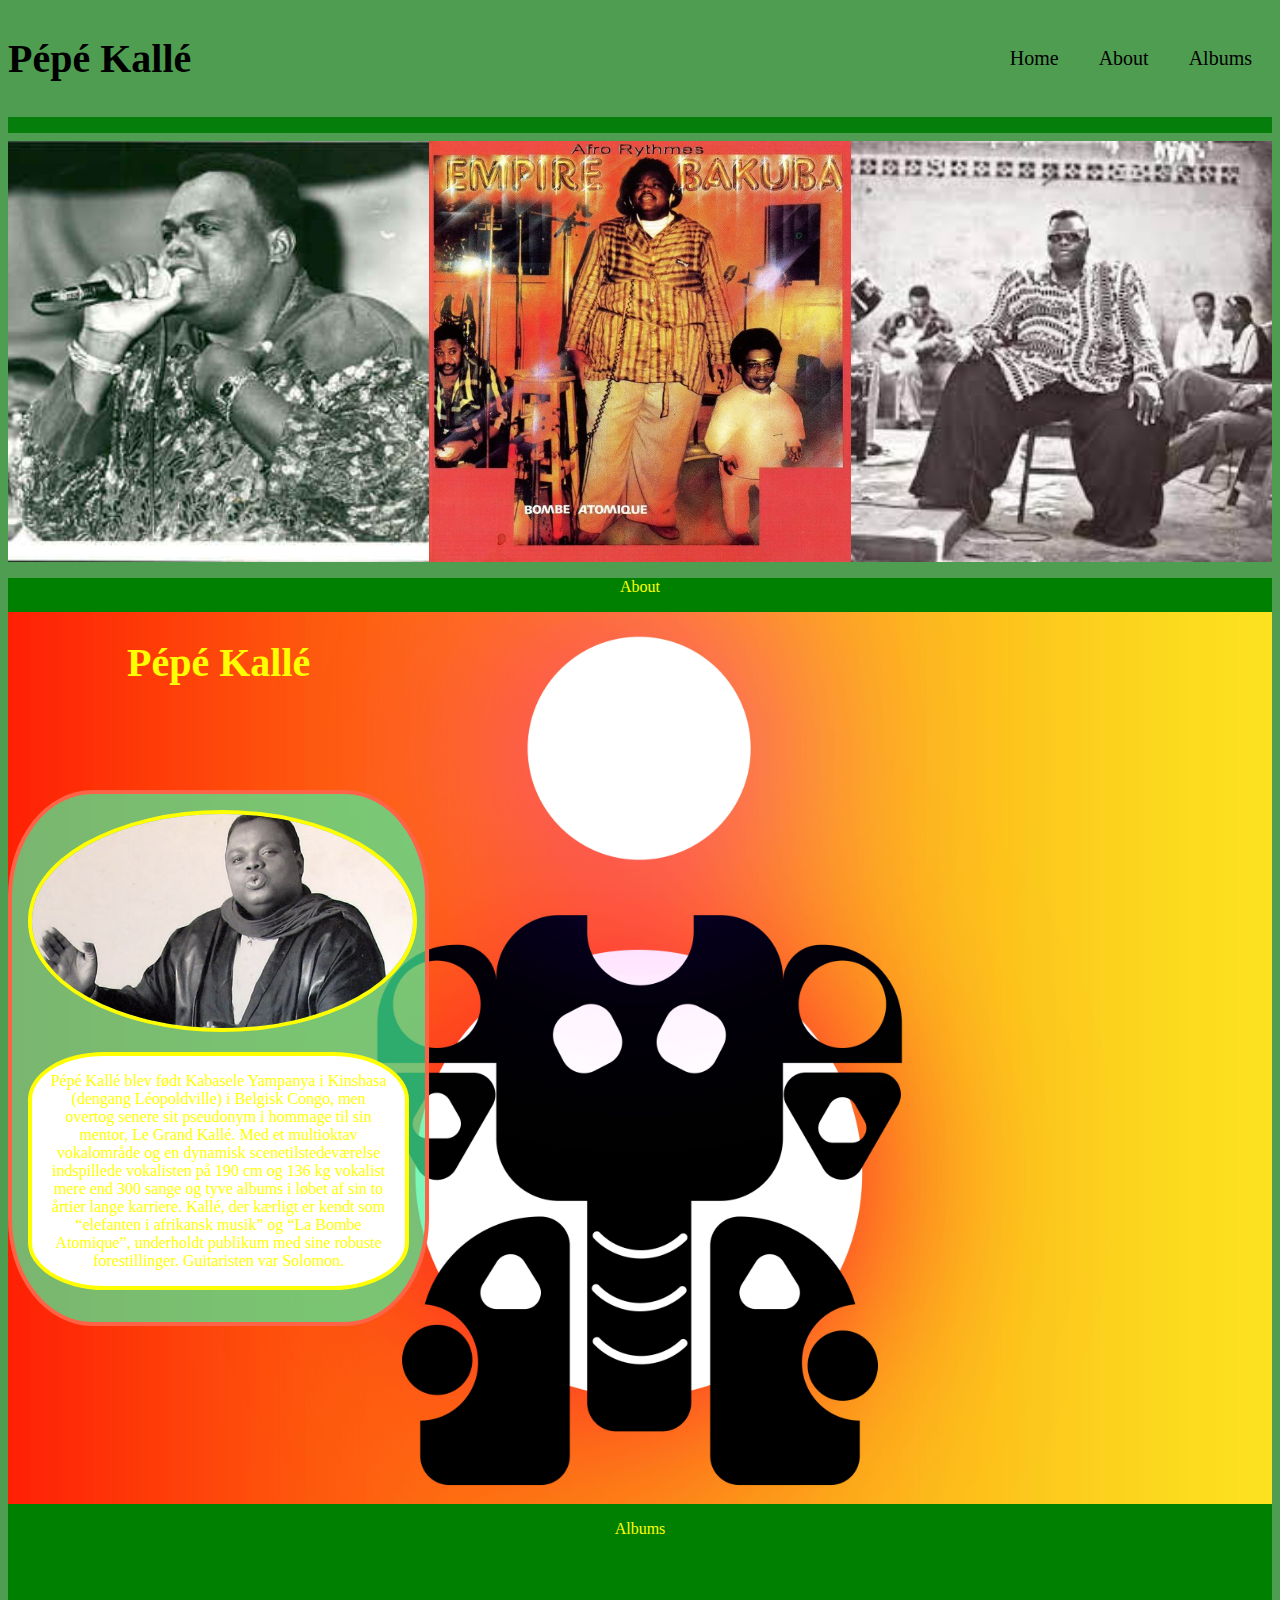
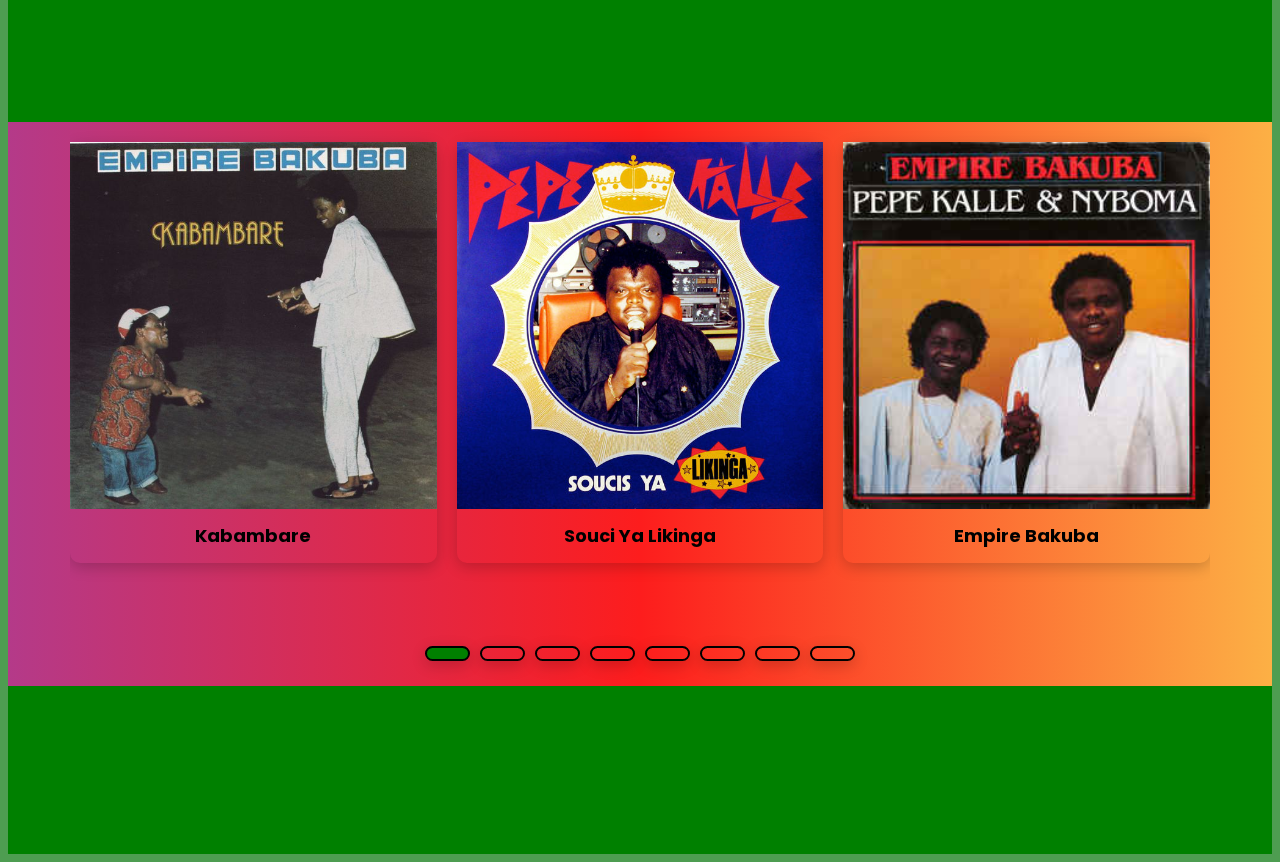
==== commit 4838db21: "index" ====
--- a/index.html
+++ b/index.html
@@ -12,8 +12,42 @@
     <script src="https://cdnjs.cloudflare.com/ajax/libs/OwlCarousel2/2.3.4/owl.carousel.min.js">
     </script>
     <link rel="stylesheet" href="https://cdnjs.cloudflare.com/ajax/libs/OwlCarousel2/2.3.4/assets/owl.carousel.min.css">
+    <link rel="stylesheet" href="pepe.css">
+    <link rel="stylesheet" href="header.css">
+    <link rel="stylesheet" href="screen.css">
+    <link rel="stylesheet" href="aboutstyle.css">
 </head>
 <body>
+    <header class="boxed">
+        <section class="header-nav-text">
+            <h1>Pépé Kallé</h1>
+            <nav>
+                <a href="#home"> Home</a> 
+                <a href="#About">About</a>
+                <a href="#albums">Albums</a>
+               
+            </nav>
+
+        </section>    
+        <hr> 
+    <section class="header-pictures" id="home">
+        
+            <img class="header-pictures__picture" src="top1.jpg" alt="pepe kalle">
+            <img class="header-pictures__picture" src="top2.jpeg" alt="pepe kalle">
+            <img class="header-pictures__picture" src="top3.jpeg" alt="">
+    </section>
+    </header>  
+
+    <section class="about-line">
+        <p id="About">About</p>
+        
+        <section class="about-content">   
+            <h1 class="pepekalleh1">Pépé Kallé</h1>
+            <section class="info-card">
+                <img src="about.jpeg" alt="pepe-about-img" class="pepe-about-image">
+                <p class="pepe-info">Pépé Kallé blev født Kabasele Yampanya i Kinshasa (dengang Léopoldville) i Belgisk Congo, men overtog senere sit pseudonym i hommage til sin mentor, Le Grand Kallé. Med et multioktav vokalområde og en dynamisk scenetilstedeværelse indspillede vokalisten på 190 cm og 136 kg vokalist mere end 300 sange og tyve albums i løbet af sin to årtier lange karriere. Kallé, der kærligt er kendt som “elefanten i afrikansk musik” og “La Bombe Atomique”, underholdt publikum med sine robuste forestillinger. Guitaristen var Solomon. </p>
+            </section>
+    </section>
     <div class="album-line">
         <p>Albums</p>
     </div>
--- a/pepe.css
+++ b/pepe.css
@@ -0,0 +1,44 @@
+
+
+h1{
+    font-family:fantasy; 
+    font-size: 50px;   
+}
+header a{
+    text-decoration: none;
+    color: black;
+    font-family: fantasy;
+    text-align: top;
+    
+}
+
+
+
+nav{
+    text-decoration: none;
+    color: black;
+    display: flex;
+    flex-direction: row;
+    justify-content: right;
+    gap: 2em;
+    padding: 1em;
+    
+}
+a:hover{
+    color: rgb(255, 230, 0);
+    
+}
+
+header{
+    background-color: #4E9D51;
+    /* padding-left: 4em;
+    padding-right: 5em; */
+
+}
+body{
+    background-color: #4E9D51;
+}
+
+    
+
+
--- a/header.css
+++ b/header.css
@@ -0,0 +1,37 @@
+.header-pictures {
+    display: grid;
+    grid-template-columns: 1fr 1fr 1fr;
+}
+
+.header-pictures__picture {
+    max-width: 100%;
+    width: 100%;
+}
+
+.header-nav-text{
+    display:grid;
+    grid-template-columns: 1fr 1fr 1fr;
+    grid-template-rows: 2fr;
+
+
+
+}
+hr { width: 100%; 
+    height: 1em;
+    background-color:#067E0C;
+    border: none;
+    }
+
+nav{
+    grid-row: 1;
+    grid-column: 3;
+    display: flex;
+    gap: 2em;
+    align-items: center;
+    font-size: 20px;
+    
+
+}
+
+
+
--- a/screen.css
+++ b/screen.css
@@ -0,0 +1,28 @@
+
+@media screen and (min-width: 200px){
+
+    h1{
+        font-size: 20px;
+    }
+
+    nav{ 
+        font-size: 10px;
+
+    }
+img{
+    max-width: 100%;
+    width: 100%;
+}
+}
+
+
+@media screen and (min-width: 400px){
+
+    h1{
+        font-size: 40px;
+    }
+
+    nav{
+        font-size: 20px;
+    }
+}--- a/aboutstyle.css
+++ b/aboutstyle.css
@@ -0,0 +1,41 @@
+.about__pepe {
+
+}
+.about-line {
+    background-color: green;
+    color: yellow;
+    text-align: center;
+}
+.pepe-about-image {
+    max-width: 100%;
+    border-radius: 55%;
+    border: 4px solid yellow;
+}
+.about-content {
+    background-image: url(backgroundimages/Elephantbg.jpg);
+    max-width: 100%;
+    background-color: #4E9D51;
+    background-position: center;
+    background-size: cover;
+    display: grid;
+    grid-template-columns: 2fr 1fr 1fr 2fr;
+    grid-template-rows: 1fr 3fr 1fr;
+}
+.pepe-info {
+    background-color: white;
+    border-radius: 20%;
+    border: 4px solid yellow;
+    padding: 1em;
+}
+.pepekalleh1 {
+    grid-column: 1;
+    grid-row: 1;
+}
+.info-card {
+    padding: 1em;
+    grid-column: 1;
+    grid-row: 2;
+    background-color: rgba(66, 245, 156, 0.7);
+    border: 4px solid tomato;
+    border-radius: 20%;
+}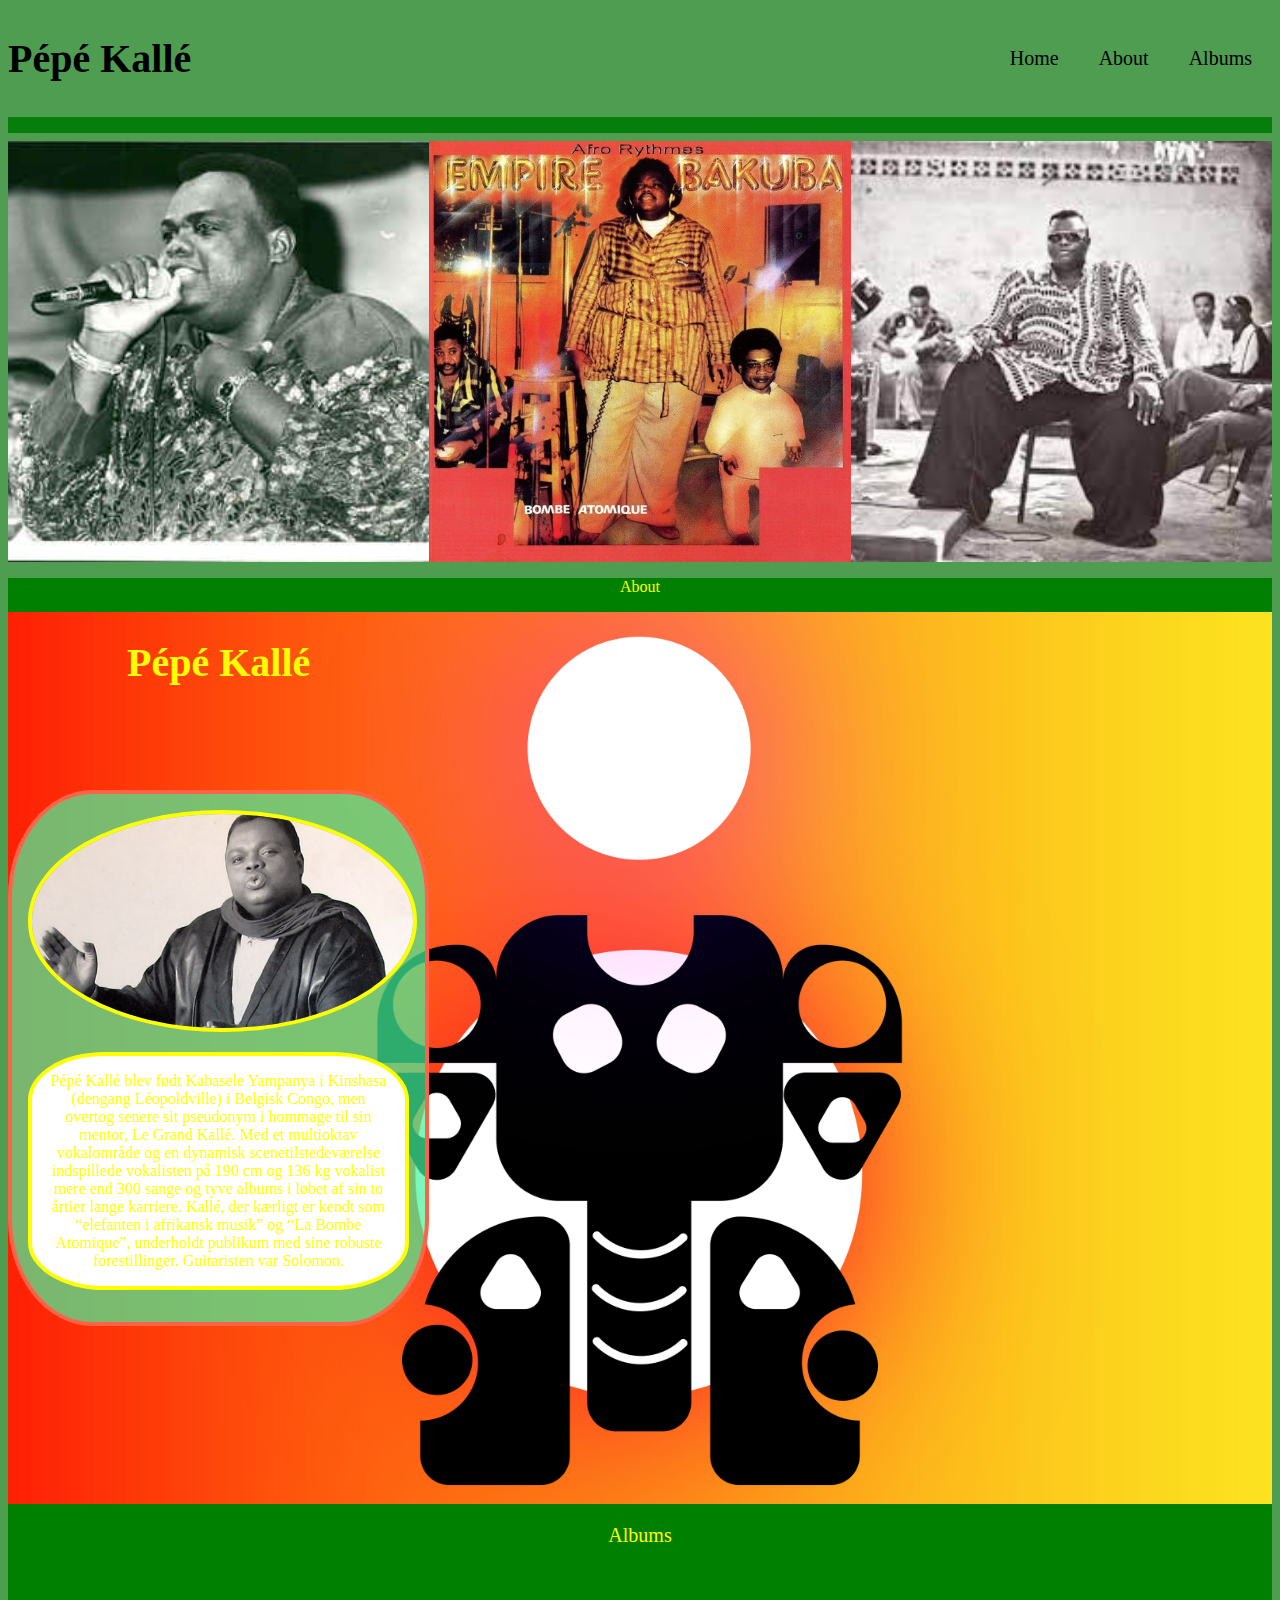
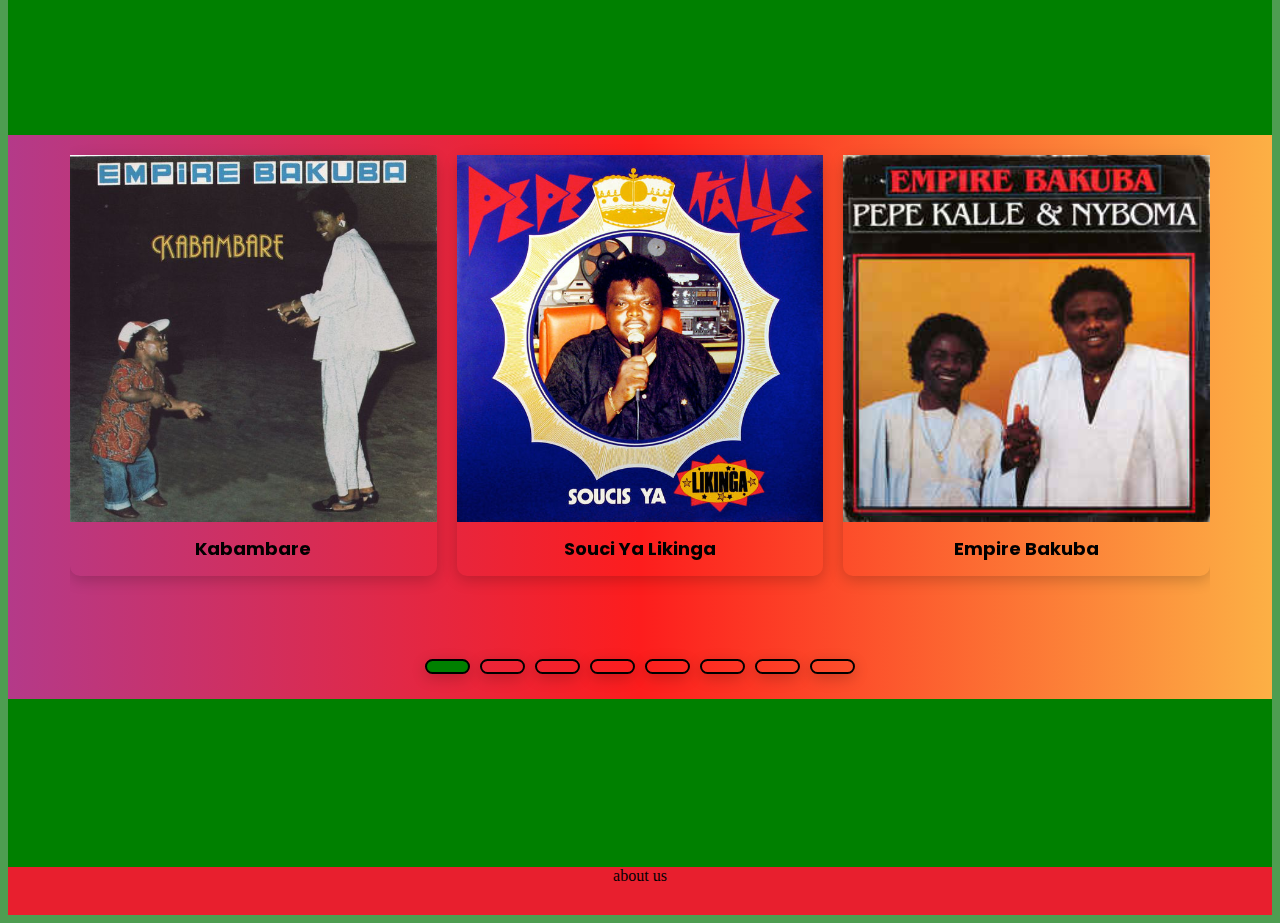
==== commit d6d3248f: "footer" ====
--- a/index.html
+++ b/index.html
@@ -323,6 +323,9 @@
             });
          </script>
     </div>
+    <footer>
+        <a href="meme.JPG" class="footer1">about us</a>
+    </footer>
     
 </body>
 </html>--- a/Albums.css
+++ b/Albums.css
@@ -54,6 +54,11 @@
     text-decoration: none;
 }
 
+.album-line {
+    font-size: 20px;
+    font-family: fantasy;
+}
+
 
 @media screen and (min-width: 750px) {
     .owl-dots{
--- a/pepe.css
+++ b/pepe.css
@@ -40,5 +40,15 @@
 }
 
     
+footer{
+    background-color:#E81F2E;
+    height: 3em;
 
+    
+}
 
+.footer1{
+    text-decoration: none;
+    color: black;
+}
+
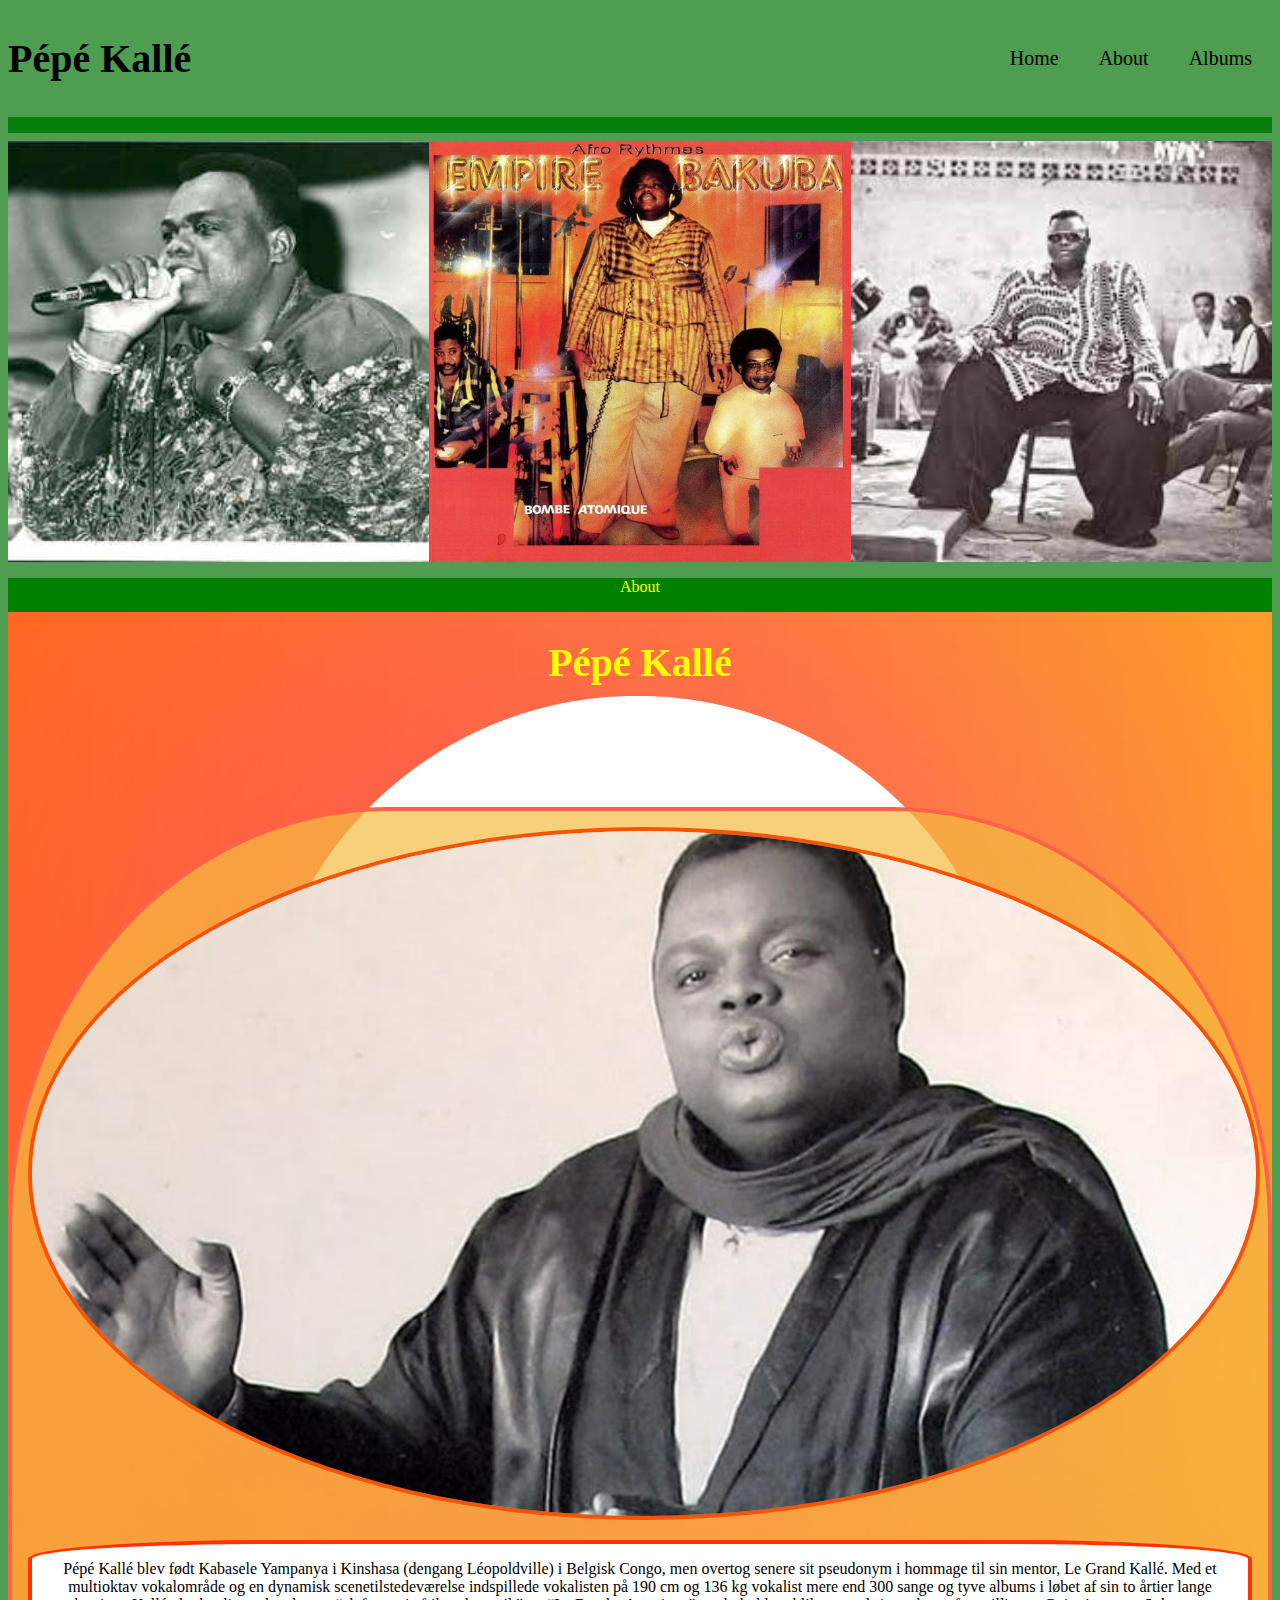
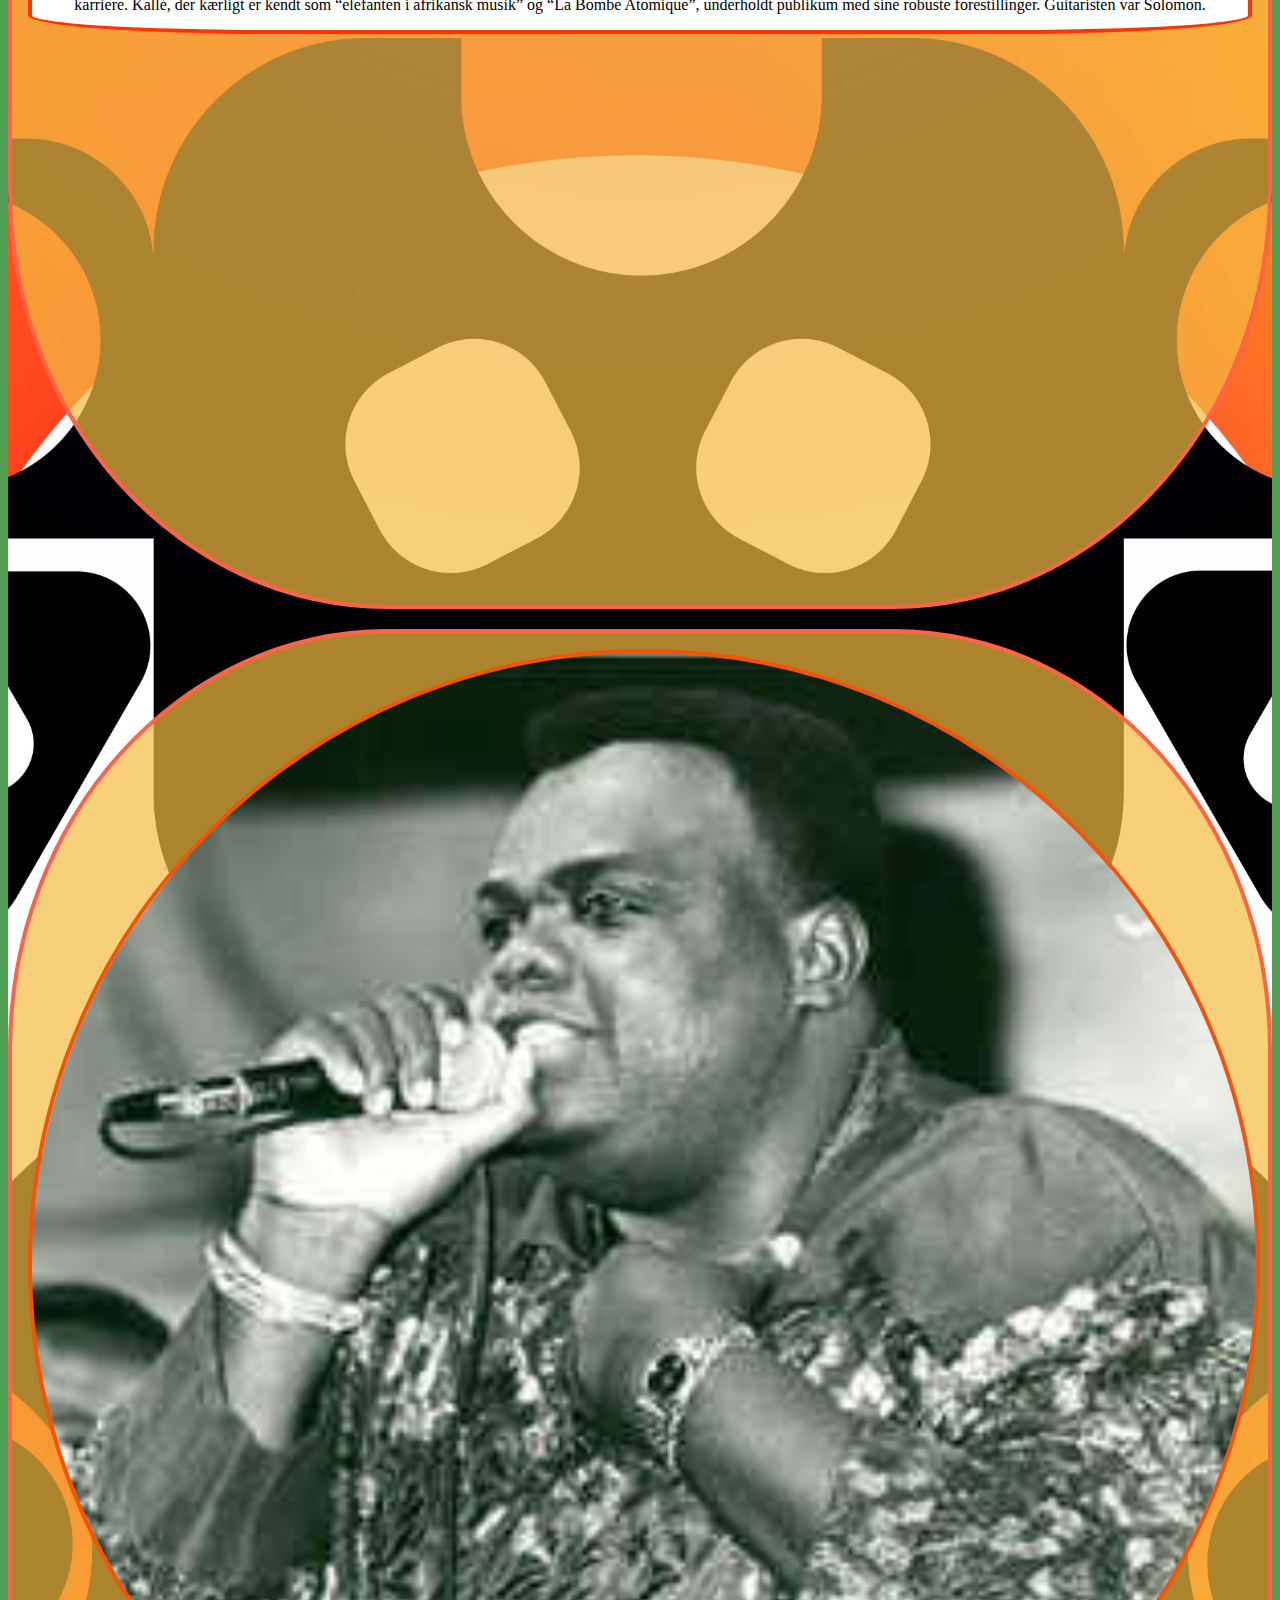
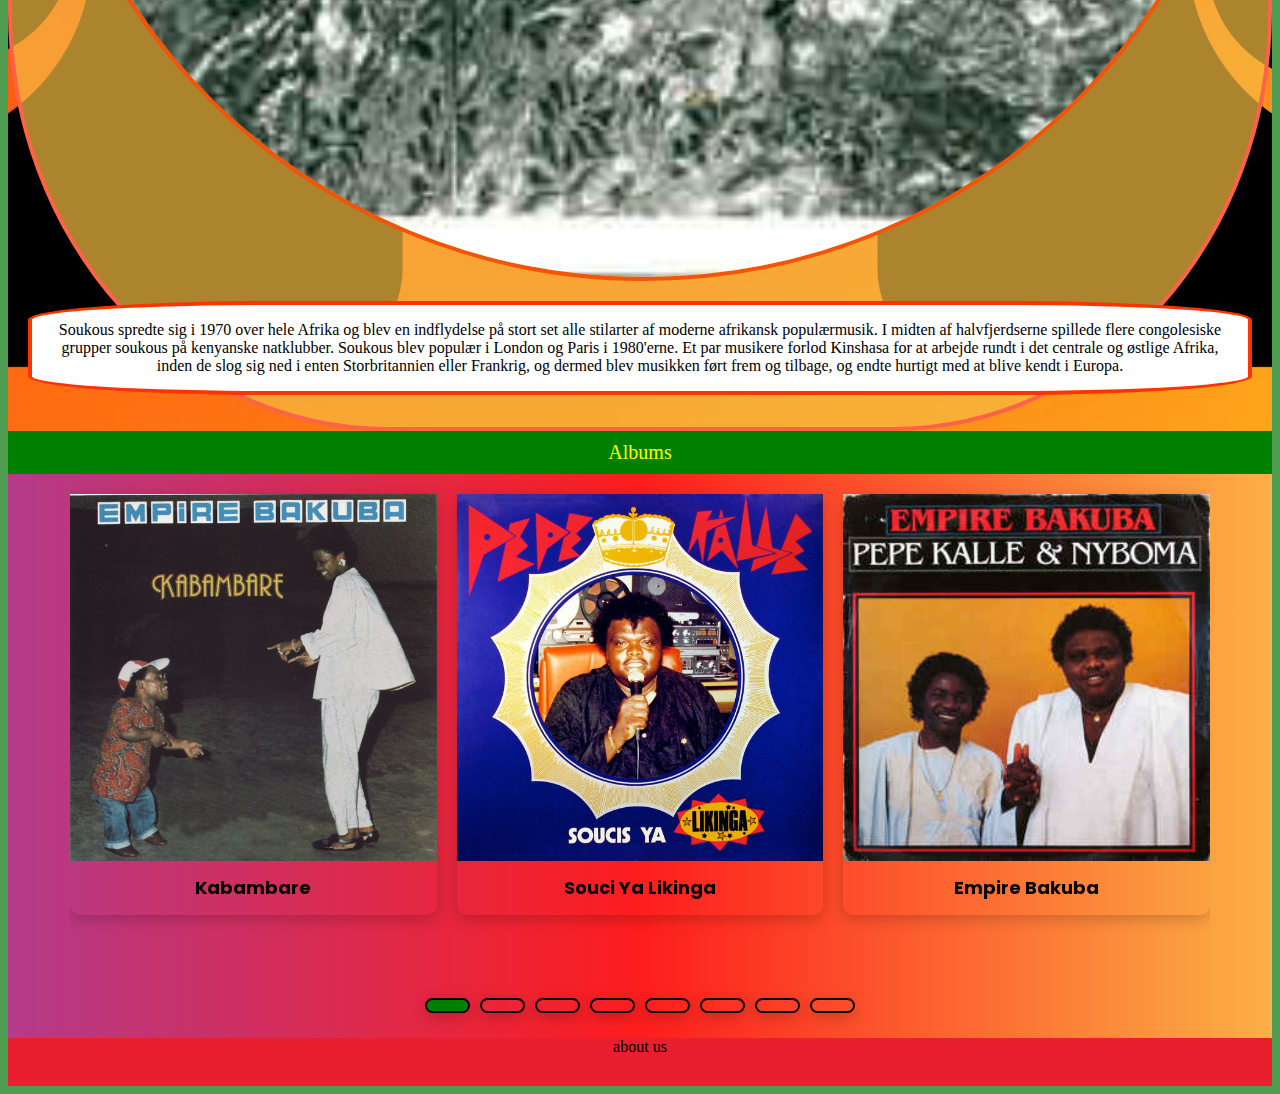
==== commit 015b5306: "updates" ====
--- a/index.html
+++ b/index.html
@@ -47,7 +47,13 @@
                 <img src="about.jpeg" alt="pepe-about-img" class="pepe-about-image">
                 <p class="pepe-info">Pépé Kallé blev født Kabasele Yampanya i Kinshasa (dengang Léopoldville) i Belgisk Congo, men overtog senere sit pseudonym i hommage til sin mentor, Le Grand Kallé. Med et multioktav vokalområde og en dynamisk scenetilstedeværelse indspillede vokalisten på 190 cm og 136 kg vokalist mere end 300 sange og tyve albums i løbet af sin to årtier lange karriere. Kallé, der kærligt er kendt som “elefanten i afrikansk musik” og “La Bombe Atomique”, underholdt publikum med sine robuste forestillinger. Guitaristen var Solomon. </p>
             </section>
+            <section class="other-info">
+                <img src="top1.jpg" class="other-about-image">
+                <p></p>
+                <p class="other-pepe-info">Soukous spredte sig i 1970 over hele Afrika og blev en indflydelse på stort set alle stilarter af moderne afrikansk populærmusik. I midten af ​​halvfjerdserne spillede flere congolesiske grupper soukous på kenyanske natklubber. Soukous blev populær i London og Paris i 1980'erne. Et par musikere forlod Kinshasa for at arbejde rundt i det centrale og østlige Afrika, inden de slog sig ned i enten Storbritannien eller Frankrig, og dermed blev musikken ført frem og tilbage, og endte hurtigt med at blive kendt i Europa. </p>
+            </section>
     </section>
+
     <div class="album-line">
         <p>Albums</p>
     </div>
--- a/Albums.css
+++ b/Albums.css
@@ -6,7 +6,7 @@
   font-family: 'Poppins', sans-serif;
 }
 .album-covers{
-  min-height: 100vh;
+  min-height: 20vh;
   display: flex;
   align-items: center;
 }
@@ -59,6 +59,14 @@
     font-family: fantasy;
 }
 
+.album-line p {
+    margin: 0.5em;
+}
+
+footer {
+    background-color: black;
+}
+
 
 @media screen and (min-width: 750px) {
     .owl-dots{
--- a/aboutstyle.css
+++ b/aboutstyle.css
@@ -9,7 +9,12 @@
 .pepe-about-image {
     max-width: 100%;
     border-radius: 55%;
-    border: 4px solid yellow;
+    border: 4px solid rgb(245, 83, 8);
+}
+.other-about-image {
+    max-width: 100%;
+    border-radius: 55%;
+    border: 4px solid rgb(245, 83, 8);
 }
 .about-content {
     background-image: url(backgroundimages/Elephantbg.jpg);
@@ -20,12 +25,22 @@
     display: grid;
     grid-template-columns: 2fr 1fr 1fr 2fr;
     grid-template-rows: 1fr 3fr 1fr;
+    gap: 20px;
 }
 .pepe-info {
     background-color: white;
     border-radius: 20%;
-    border: 4px solid yellow;
+    border: 4px solid rgb(255, 51, 0);
     padding: 1em;
+    color: black;
+}
+.other-info {
+    padding: 1em;
+    grid-column: 1;
+    grid-row: 3;
+    background-color: rgba(245, 188, 66, 0.7);
+    border: 4px solid tomato;
+    border-radius: 30%;
 }
 .pepekalleh1 {
     grid-column: 1;
@@ -35,7 +50,25 @@
     padding: 1em;
     grid-column: 1;
     grid-row: 2;
-    background-color: rgba(66, 245, 156, 0.7);
+    background-color: rgba(245, 188, 66, 0.7);
     border: 4px solid tomato;
+    border-radius: 30%;
+}
+.other-pepe-info {
+    background-color: white;
     border-radius: 20%;
-}+    border: 4px solid rgb(255, 51, 0);
+    padding: 1em;
+    color: black;
+}
+
+@media screen and (min-width: 200px) {
+    .about-content {
+        display: grid;
+        grid-template-columns: 1fr;
+        grid-template-rows: 1fr 8fr 8fr;
+        background-size: cover;
+    }
+    
+}
+    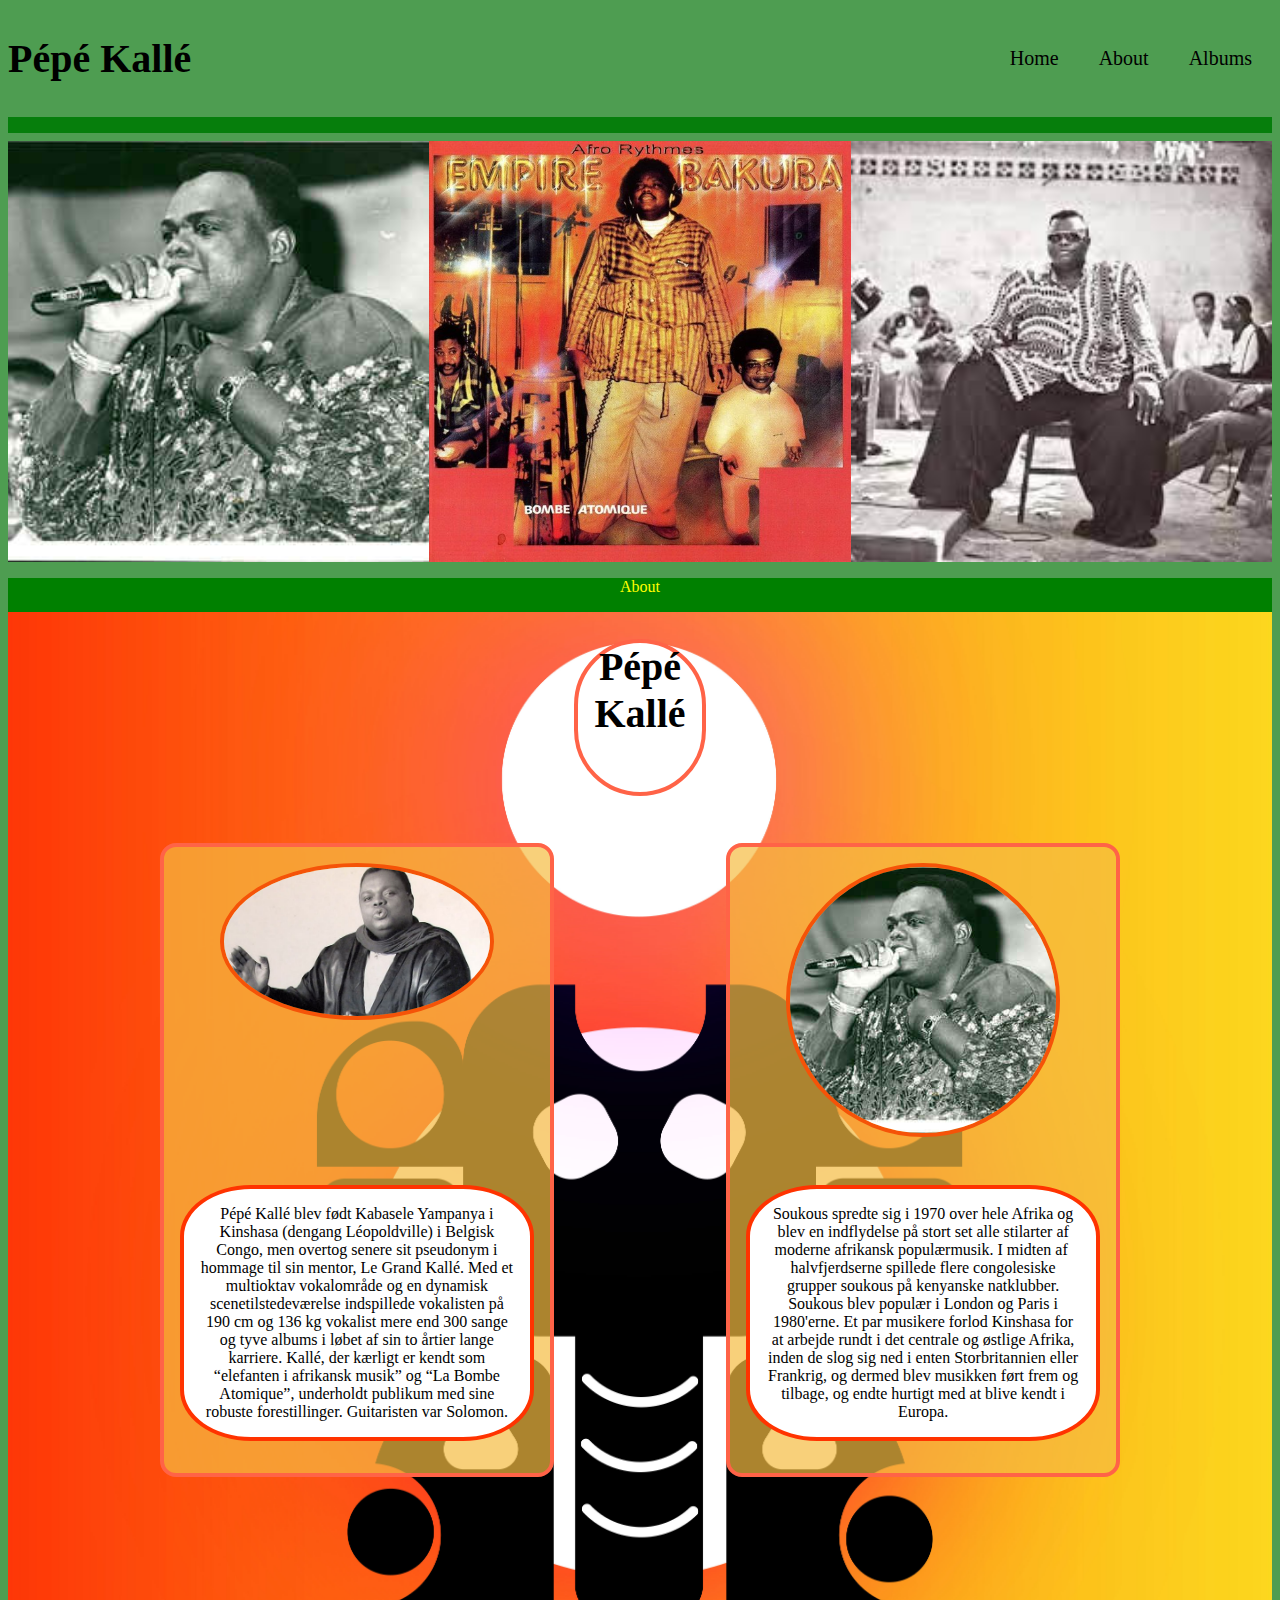
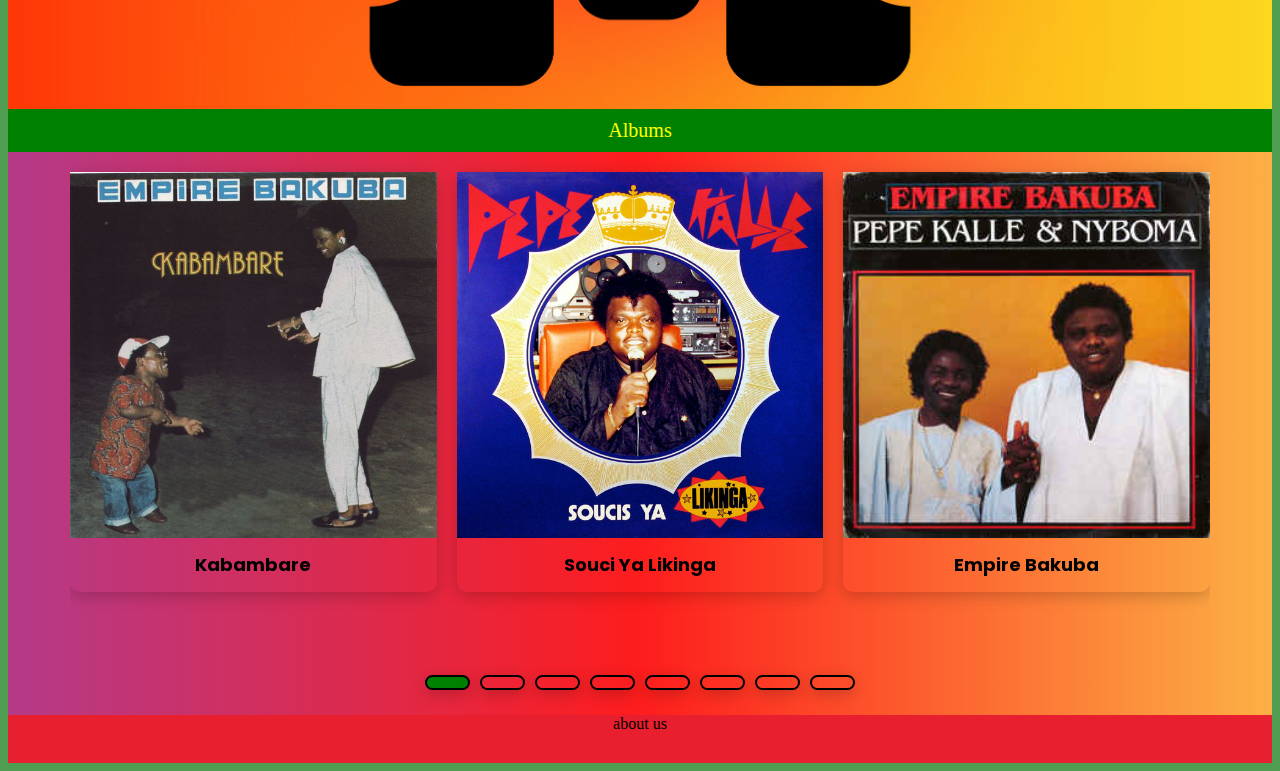
==== commit c648ab44: "nav" ====
--- a/index.html
+++ b/index.html
@@ -24,7 +24,7 @@
             <nav>
                 <a href="#home"> Home</a> 
                 <a href="#About">About</a>
-                <a href="#albums">Albums</a>
+                <a href="#Albums">Albums</a>
                
             </nav>
 
@@ -55,7 +55,7 @@
     </section>
 
     <div class="album-line">
-        <p>Albums</p>
+        <p id="Albums">Albums</p>
     </div>
     
     <div class="album-covers">
--- a/aboutstyle.css
+++ b/aboutstyle.css
@@ -26,6 +26,7 @@
     grid-template-columns: 2fr 1fr 1fr 2fr;
     grid-template-rows: 1fr 3fr 1fr;
     gap: 20px;
+
 }
 .pepe-info {
     background-color: white;
@@ -45,6 +46,11 @@
 .pepekalleh1 {
     grid-column: 1;
     grid-row: 1;
+    background-color: rgba(245, 66, 164, 0.7);
+    border: 4px solid tomato;
+    border-radius: 5%;
+    justify-content: center;
+    font-family: fantasy;
 }
 .info-card {
     padding: 1em;
@@ -53,6 +59,7 @@
     background-color: rgba(245, 188, 66, 0.7);
     border: 4px solid tomato;
     border-radius: 30%;
+    
 }
 .other-pepe-info {
     background-color: white;
@@ -71,4 +78,56 @@
     }
     
 }
+@media screen and (min-width: 750px) {
+    .about-content {
+        display: grid;
+        grid-template-columns: 2fr 1fr 2fr;
+        grid-template-rows: 1fr 4fr 1fr;
+        background-size: cover;
+    }
+    .other-info {
+        grid-row: 2;
+        grid-column: 3;
+    }
+    .pepekalleh1 {
+        grid-column: 2;
+        color: black;
+        background-color: white;
+    }
+    .pepe-about-image {
+        max-width: 75%;
+    }
+    .other-about-image {
+        max-width: 75%;
+    }
+
+}
+@media screen and (min-width: 1000px) {
+    .about-content {
+        grid-template-columns: 1fr 3fr 1fr 3fr 1fr;
+        grid-template-rows: 1fr 3fr 1fr;
+        background-size: cover;
+    }
+    .info-card {
+        display: flex;
+        flex-direction: column;
+        align-items: center;
+        justify-content: space-between;
+        border-radius: 1em;
+        grid-row: 2;
+        grid-column: 2;
+    }
+    .other-info {
+        display: flex;
+        flex-direction: column;
+        align-items: center;
+        border-radius: 1em;
+        grid-row: 2;
+        grid-column: 4;
+    }    
+    .pepekalleh1 {
+        grid-column: 3;
+        border-radius: 3em;
+    }
+}
     